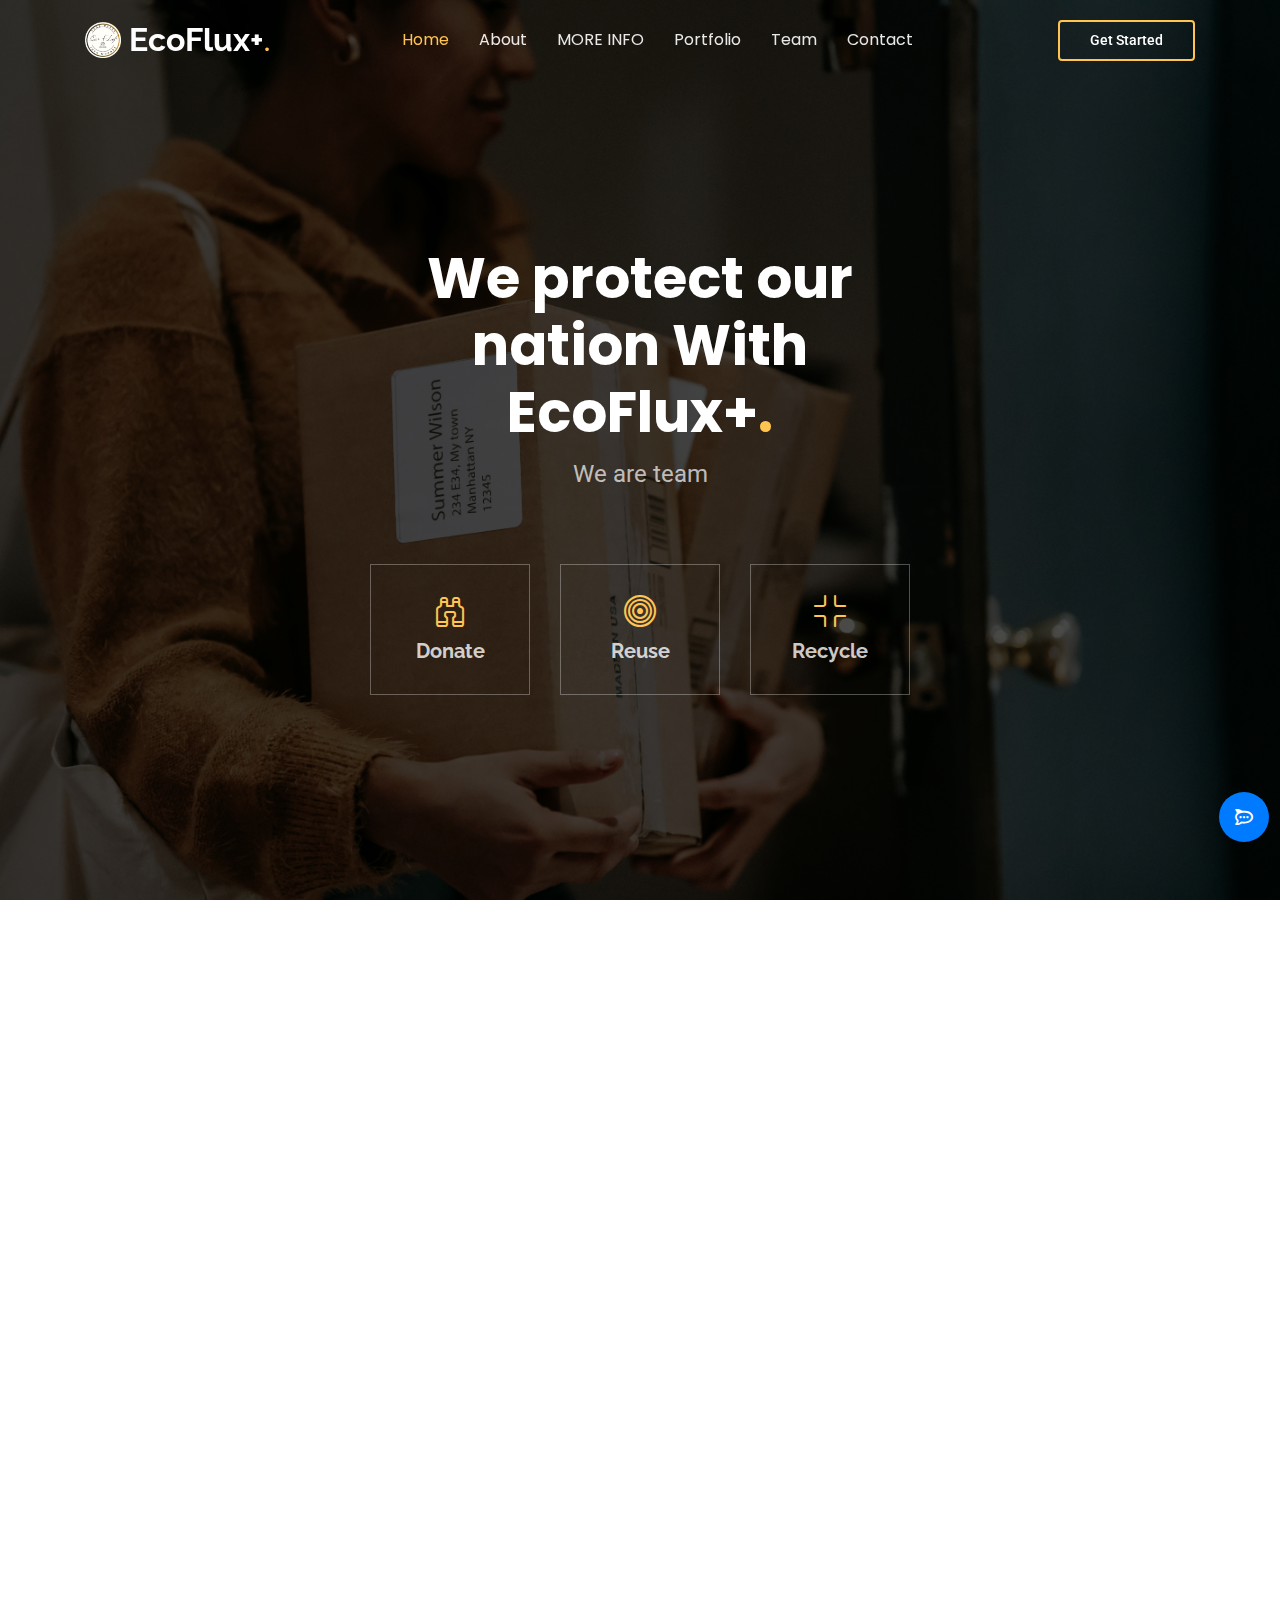
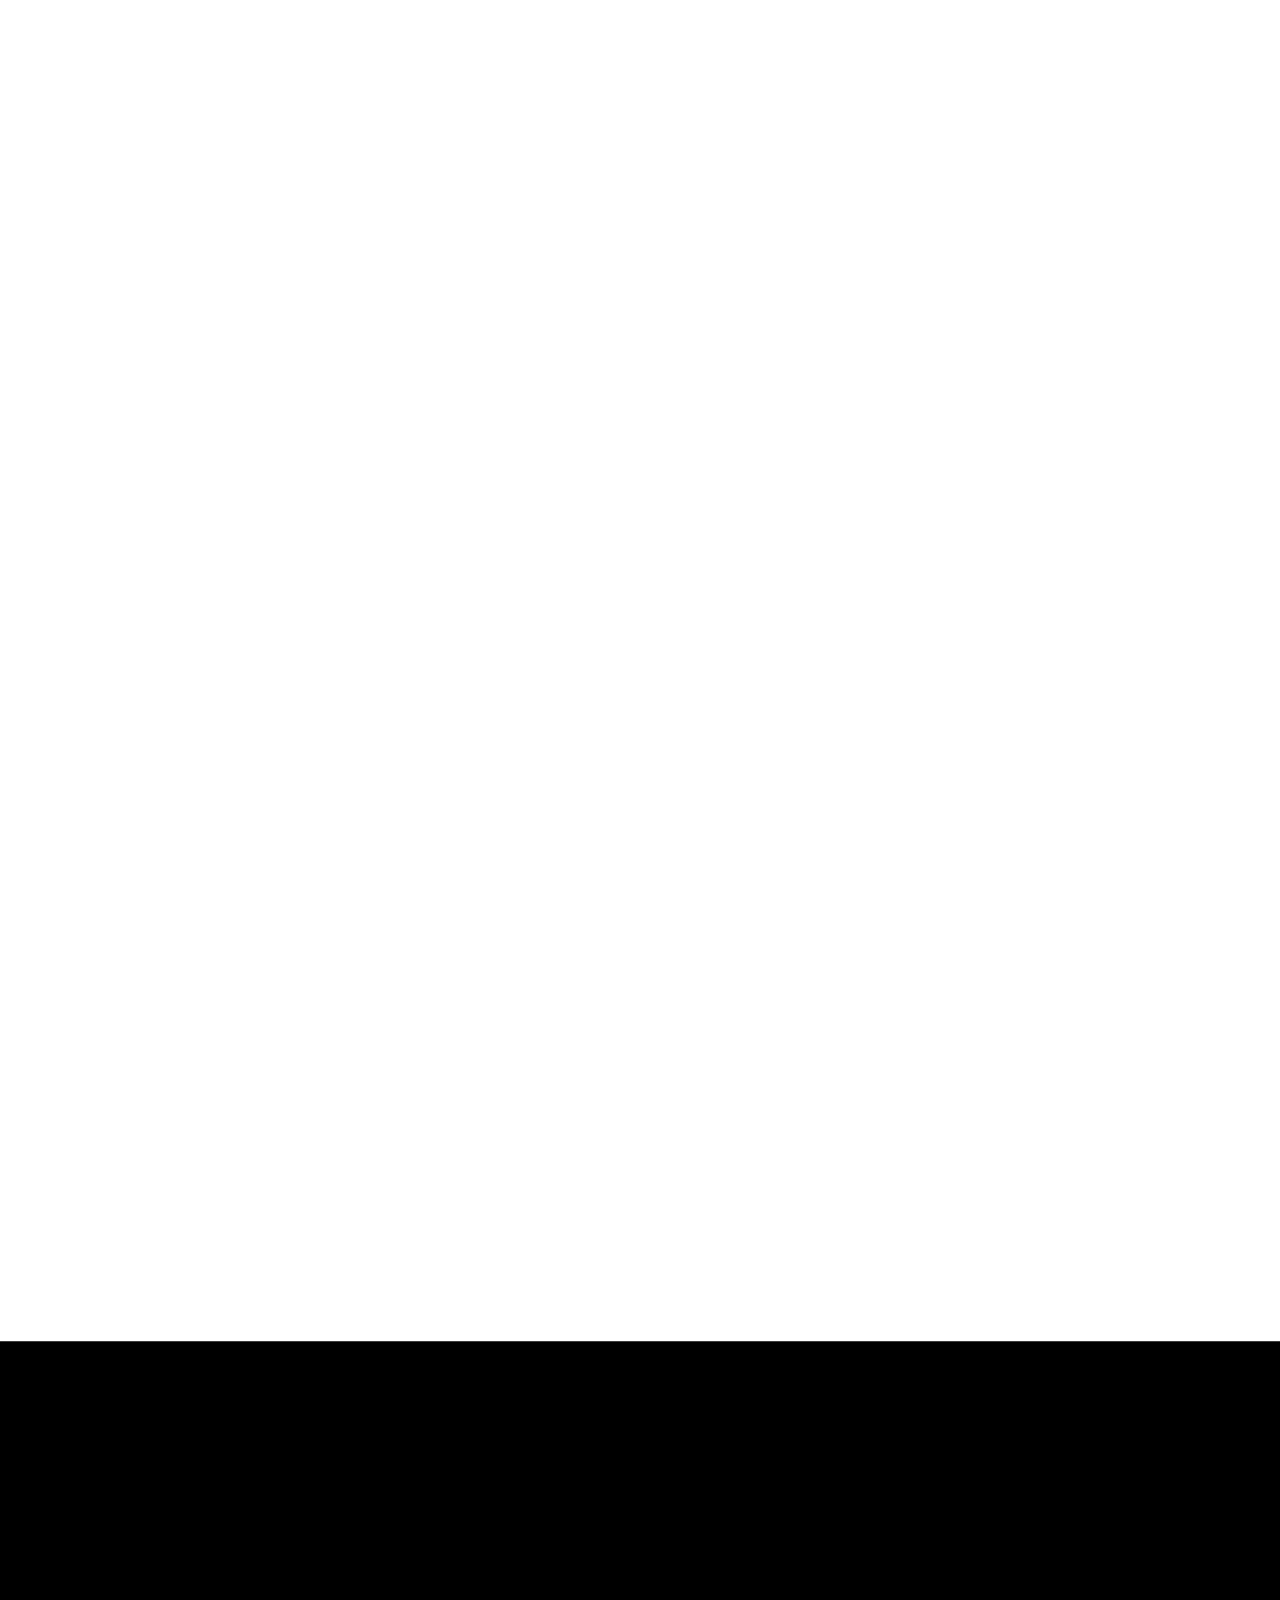
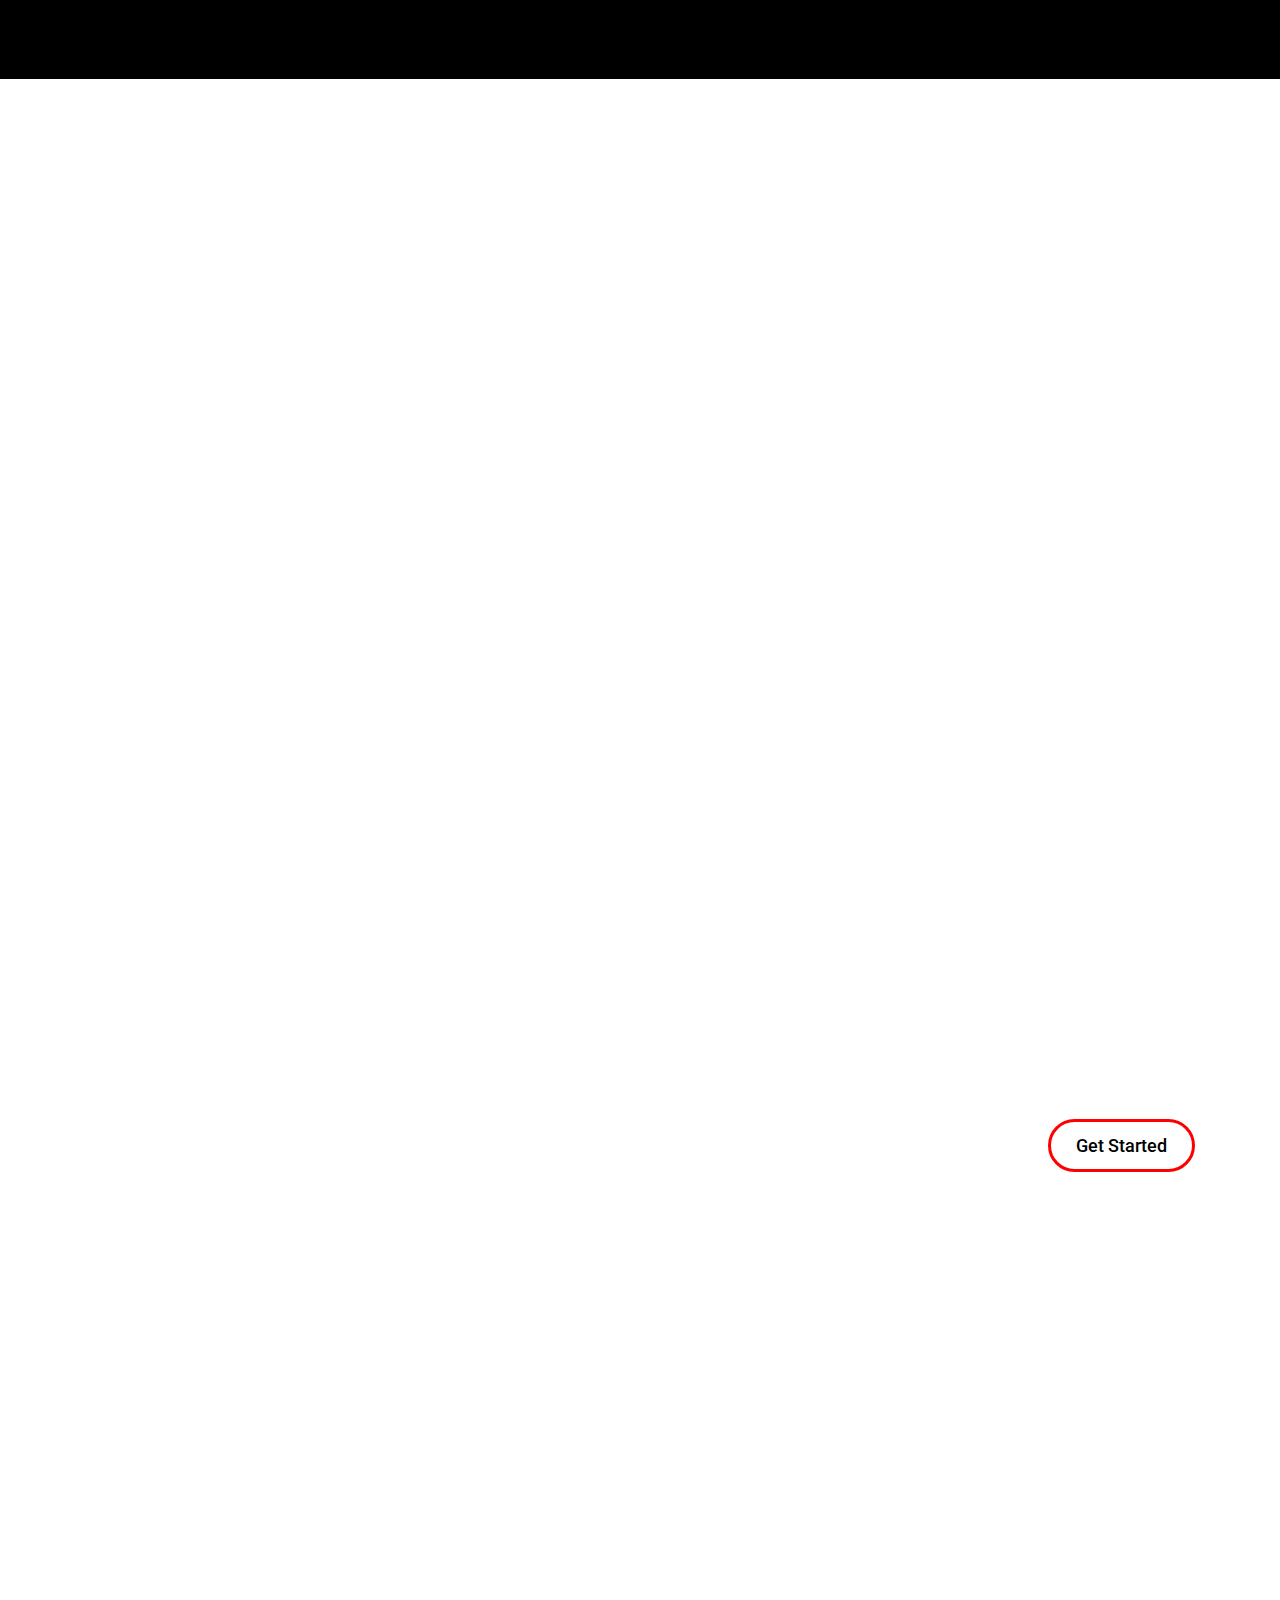
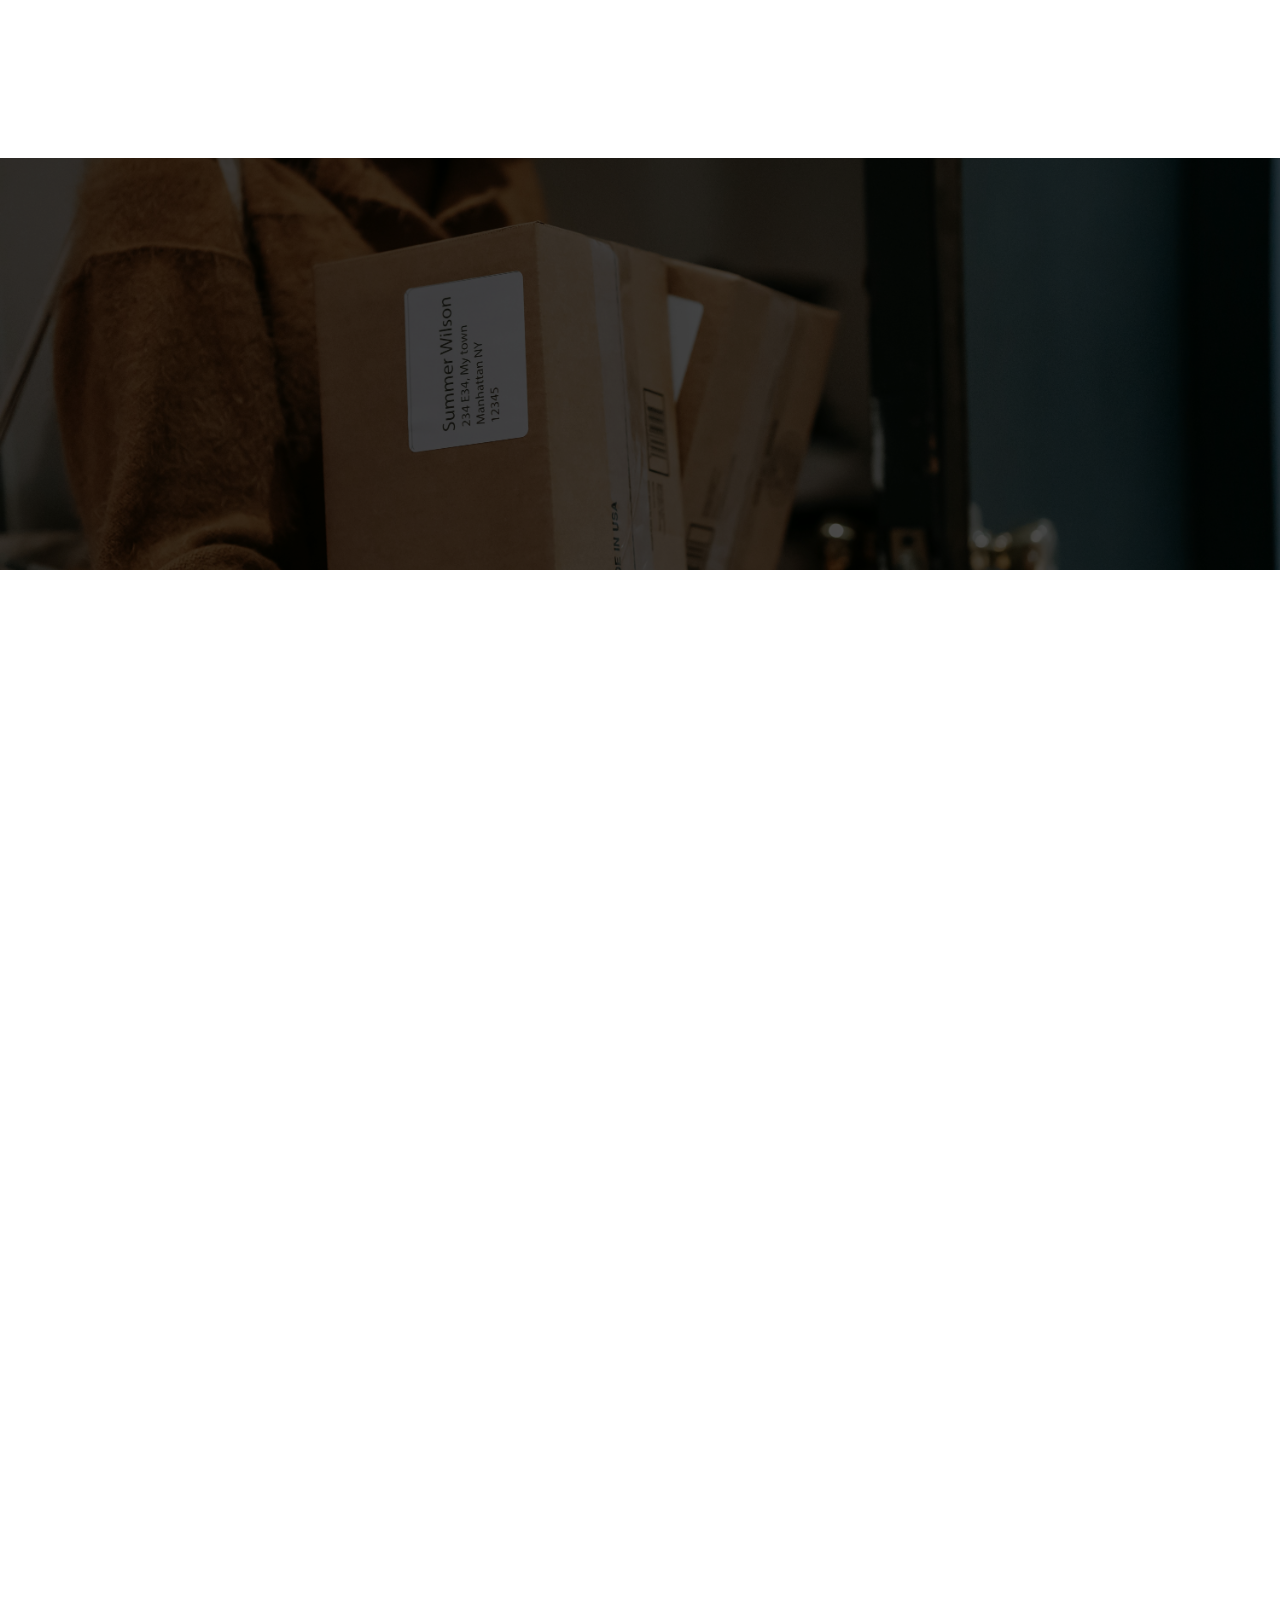
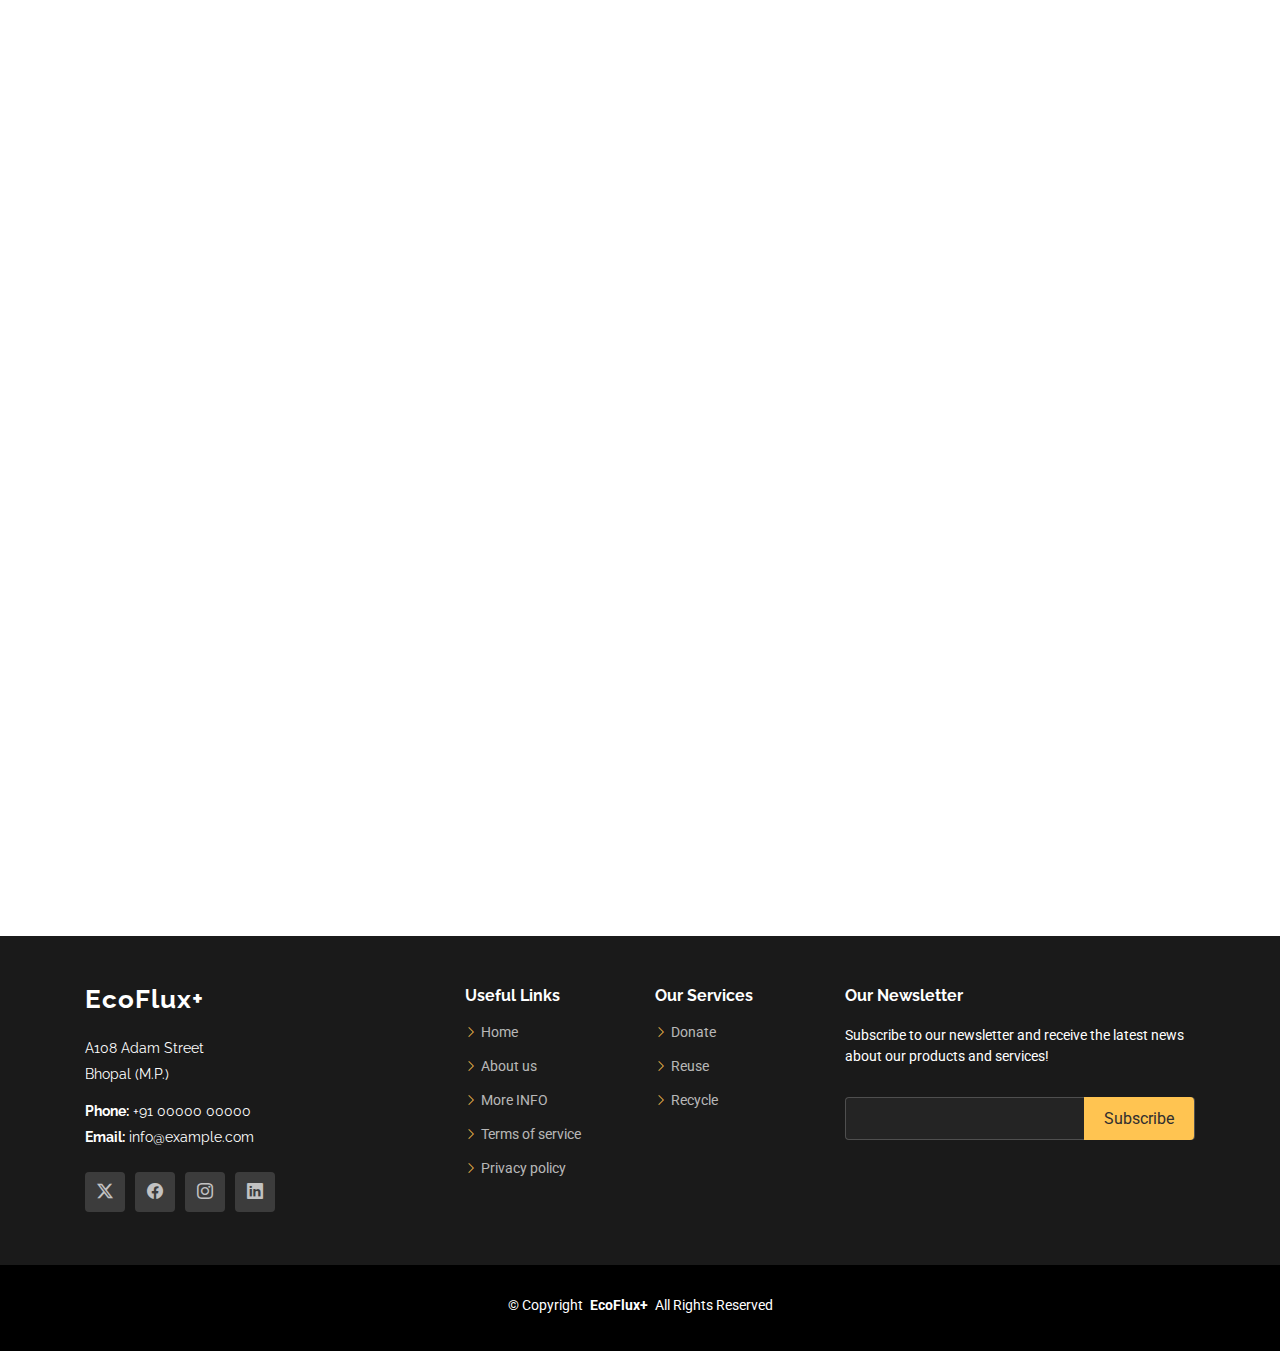
==== index2.html @ 4bf73eba "Add files via upload" ====
<!DOCTYPE html>
<html lang="en">

<head>
  <meta charset="utf-8">
  <meta content="width=device-width, initial-scale=1.0" name="viewport">
  <title>Index - EcoFlux+</title>
  <meta content="" name="description">
  <meta content="" name="keywords">

  <!-- Favicons -->
  <link href="assets/img/favicon.png" rel="icon">
  <link href="assets/img/apple-touch-icon.png" rel="apple-touch-icon">

  <!-- Fonts -->
  <link href="https://fonts.googleapis.com" rel="preconnect">
  <link href="https://fonts.gstatic.com" rel="preconnect" crossorigin>
  <link href="https://fonts.googleapis.com/css2?family=Roboto:ital,wght@0,100;0,300;0,400;0,500;0,700;0,900;1,100;1,300;1,400;1,500;1,700;1,900&family=Poppins:ital,wght@0,100;0,200;0,300;0,400;0,500;0,600;0,700;0,800;0,900;1,100;1,200;1,300;1,400;1,500;1,600;1,700;1,800;1,900&family=Raleway:ital,wght@0,100;0,200;0,300;0,400;0,500;0,600;0,700;0,800;0,900;1,100;1,200;1,300;1,400;1,500;1,600;1,700;1,800;1,900&display=swap" rel="stylesheet">

  <!-- Vendor CSS Files -->
  <link href="assets/vendor/bootstrap/css/bootstrap.min.css" rel="stylesheet">
  <link href="assets/vendor/bootstrap-icons/bootstrap-icons.css" rel="stylesheet">
  <link href="assets/vendor/aos/aos.css" rel="stylesheet">
  <link href="assets/vendor/swiper/swiper-bundle.min.css" rel="stylesheet">
  <link href="assets/vendor/glightbox/css/glightbox.min.css" rel="stylesheet">
  <link rel="stylesheet" href="https://cdnjs.cloudflare.com/ajax/libs/font-awesome/6.0.0-beta3/css/all.min.css">
  <link rel="stylesheet" href="https://cdnjs.cloudflare.com/ajax/libs/animate.css/4.1.1/animate.min.css"/>
  <link rel="stylesheet" href="https://stackpath.bootstrapcdn.com/bootstrap/4.5.2/css/bootstrap.min.css">
  <link rel="stylesheet" href="https://cdnjs.cloudflare.com/ajax/libs/font-awesome/6.0.0-beta3/css/all.min.css">

  <!-- Main CSS File -->
  <link href="assets/css/main.css" rel="stylesheet">

  <!-- =======================================================
  * Template Name: Gp
  * Template URL: https://bootstrapmade.com/gp-free-multipurpose-html-bootstrap-template/
  * Updated: Jun 06 2024 with Bootstrap v5.3.3
  * Author: BootstrapMade.com
  * License: https://bootstrapmade.com/license/
  ======================================================== -->


  <style>
    .chat-bot-button {
      position: fixed;
      bottom: 58px;
    right: 11px;
      width: 50px;
      height: 50px;
      background: #007bff;
      color: #fff;
      border-radius: 50%;
      display: flex;
      align-items: center;
      justify-content: center;
      z-index: 1000;
      cursor: pointer;
      text-decoration: none;
  }
  
  .chat-bot-button:hover {
      background: #0056b3;
  }
  


    .btn-getstarted {
        display: inline-block;
        padding: 10px 25px;
        font-size: 18px;
        font-weight: 500;
        text-align: center;
        border-radius: 50px;
        transition: 0.5s;
        color: black;
        text-decoration: none;
        border: 3px solid red;
    }
</style>
</head>

<body class="index-page">

  <header id="header" class="header d-flex align-items-center fixed-top">
    <div class="container-fluid container-xl position-relative d-flex align-items-center justify-content-between">

      <a href="index2.html" class="logo d-flex align-items-center me-auto me-lg-0">
        <!-- Uncomment the line below if you also wish to use an image logo -->
        <img src="assets/img/logoimg.png" alt="">
        <h1 class="sitename">EcoFlux+</h1>
        <span>.</span>
      </a>

      <nav id="navmenu" class="navmenu">
        <ul>
          <li><a href="#hero" class="active">Home<br></a></li>
          <li><a href="#about">About</a></li>
          <li><a href="#moreinfo">MORE INFO</a></li>
          <li><a href="#portfolio">Portfolio</a></li>
          <li><a href="#team">Team</a></li>
        
          <li><a href="#contact">Contact</a></li>
        </ul>
        <i class="mobile-nav-toggle d-xl-none bi bi-list"></i>
      </nav>

      <a class="btn-getstarted" href="index2.html#about">Get Started</a>

    </div>
  </header>

  <main class="main">

    <!-- Hero Section -->
    <section id="hero" class="hero section">

      <img src="assets/img/img1.jpg" alt="" data-aos="fade-in">

      <div class="container">

        <div class="row justify-content-center text-center" data-aos="fade-up" data-aos-delay="100">
          <div class="col-xl-6 col-lg-8">
            <h2>We 
              protect our nation With EcoFlux+<span>.</span></h2>
            <p>We are team </p>
          </div>
        </div>

        <div class="row gy-4 mt-5 justify-content-center" data-aos="fade-up" data-aos-delay="200">
          <div class="col-xl-2 col-md-4" data-aos="fade-up" data-aos-delay="300">
            <div class="icon-box">
              <i class="bi bi-binoculars"></i>
              <h3><a href="">Donate</a></h3>
            </div>
          </div>
          <div class="col-xl-2 col-md-4" data-aos="fade-up" data-aos-delay="400">
            <div class="icon-box">
              <i class="bi bi-bullseye"></i>
              <h3><a href="">Reuse</a></h3>
            </div>
          </div>
          <div class="col-xl-2 col-md-4" data-aos="fade-up" data-aos-delay="500">
            <div class="icon-box">
              <i class="bi bi-fullscreen-exit"></i>
              <h3><a href="">Recycle</a></h3>
            </div>
          </div>
          
         
        </div>

      </div>

    </section><!-- /Hero Section -->

    <!-- About Section -->
    <section id="about" class="about section">

      <div class="container" data-aos="fade-up" data-aos-delay="100">

        <div class="row gy-4">
          <div class="col-lg-6 order-1 order-lg-2">
            <img src="assets/img/img3.jpg" class="img-fluid" alt="">
          </div>
          <div class="col-lg-6 order-2 order-lg-1 content">
            <h3>The ConsumerGap</h3>
            <p class="fst-italic">
              At EcoFlux+, we believe in extending the life of everyday items and reducing waste to create a greener planet. Instead of discarding items after use, we provide a platform where you can sell or donate them,ensuring they find new homes and continue to be useful.
            </p>
            <ul>
              <li><i class="bi bi-check2-all"></i> <span>Donate</span></li>
              <li><i class="bi bi-check2-all"></i> <span>Reuse</span></li>
              <li><i class="bi bi-check2-all"></i> <span>Recycle</span></li>
            </ul>
            <p>
              On social networks, for example, people tend to make a strong argument without understanding the full context/content of what's been shared by the others; we can easily come up with our own opinion after reading the first couple of sentences or paragraphs. Ultimately, this phenomenon can be utilized to spread misinformation, and it leads the internet to be much more polarized at the end of the day.
            </p>
          </div>
        </div>

      </div>

    </section><!-- /About Section -->

    <!-- Clients Section -->

    <!-- Features Section -->
    <section id="features" class="features section">

      <div class="container">

        <div class="row gy-4">
          <div class="features-image col-lg-6" data-aos="fade-up" data-aos-delay="100"><img src="assets/img/img4.jpg" alt=""></div>
          <div class="col-lg-6">

            <div class="features-item d-flex ps-0 ps-lg-3 pt-4 pt-lg-0" data-aos="fade-up" data-aos-delay="200">
              <i class="bi bi-archive flex-shrink-0"></i>
              <div>
                <h4>Creative Reuse Ideas</h4>
                <p>Turn Trash into Treasure</p>
              </div>
            </div><!-- End Features Item-->

            <div class="features-item d-flex mt-5 ps-0 ps-lg-3" data-aos="fade-up" data-aos-delay="300">
              <i class="bi bi-basket flex-shrink-0"></i>
              <div>
                <h4>Support for People and Pets</h4>
                <p>Make a Difference in Someone’s Life</p>
              </div>
            </div><!-- End Features Item-->

            <div class="features-item d-flex mt-5 ps-0 ps-lg-3" data-aos="fade-up" data-aos-delay="400">
              <i class="bi bi-broadcast flex-shrink-0"></i>
              <div>
                <h4>Share and Post Your Contributions</h4>
                <p>Inspire Others with Your Actions</p>
              </div>
            </div><!-- End Features Item-->

            <div class="features-item d-flex mt-5 ps-0 ps-lg-3" data-aos="fade-up" data-aos-delay="500">
              <i class="bi bi-camera-reels flex-shrink-0"></i>
              <div>
                <h4>Get Started Today!</h4>
                <p>Ready to join the EcoFlux movement?</p>
              </div>
            </div><!-- End Features Item-->

          </div>
        </div>

      </div>

    </section><!-- /Features Section -->

    <!-- Services Section -->
    <section id="moreinfo" class="services section">

      <!-- Section Title -->
      <div class="container section-title" data-aos="fade-up">
        <h2>More Info</h2>
        <p>Check our More information</p>
      </div><!-- End Section Title -->

      <div class="container">

        <div class="row gy-4">

          <div class="col-lg-6 col-md-6" data-aos="fade-up" data-aos-delay="100">
            <div class="service-item position-relative">
              <div class="icon">
                <i class="bi bi-activity"></i>
              </div>
              <!-- <a href="service-details.html" class="stretched-link"> -->
                <h3>Human Aid:</h3>
              </a>
              <p>Donate items like blankets, non-perishable food, and hygiene products to homeless shelters and food banks. Your contributions can make a significant impact on someone's well-being.</p>
            </div>
          </div><!-- End Service Item -->

          <div class="col-lg-6 col-md-6" data-aos="fade-up" data-aos-delay="200">
            <div class="service-item position-relative">
              <div class="icon">
                <i class="bi bi-broadcast"></i>
              </div>
              <!-- <a href="service-details.html" class="stretched-link"> -->
                <h3>Pet Supplies:</h3>
              </a>
              <p>Have old pet toys, beds, or food? Animal shelters and rescue organizations are always in need of supplies. Help give stray and abandoned pets a second chance at happiness.</p>
            </div>
          </div><!-- End Service Item -->

          <div class="col-lg-6 col-md-6" data-aos="fade-up" data-aos-delay="300">
            <div class="service-item position-relative">
              <div class="icon">
                <i class="bi bi-easel"></i>
              </div>
              <!-- <a href="service-details.html" class="stretched-link"> -->
                <h3>Community Gallery:</h3>
              </a>
              <p>Post pictures and stories of your recycling and donation efforts on our website. Inspire others by showing how you’ve transformed waste into something wonderful or how your donations have made a difference.</p>
            </div>
          </div><!-- End Service Item -->

          <div class="col-lg-6 col-md-6" data-aos="fade-up" data-aos-delay="400">
            <div class="service-item position-relative">
              <div class="icon">
                <i class="bi bi-bounding-box-circles"></i>
              </div>
              <!-- <a href="service-details.html" class="stretched-link"> -->
                <h3>Success Stories:</h3>
              </a>
              <p>Read and share success stories from our community. Learn how others are making an impact and find motivation for your next project</p>
              <!-- <a href="service-details.html" class="stretched-link"></a> -->
            </div>
          </div><!-- End Service Item -->

        </div>

      </div>

    </section><!-- /Services Section -->

    <!-- Call To Action Section -->
    <section id="call-to-action" class="call-to-action section">

      <img src="assets/img/img1.jpg" alt="">

      <div class="container">
        <div class="row justify-content-center" data-aos="zoom-in" data-aos-delay="100">
          <div class="col-xl-10">
            <div class="text-center">
              <h3>Stay Connected</h3>
              <p>Follow us on social media and sign up for our newsletter to stay updated on the latest recycling tips, donation drives, and community events.</p>
              <a class="cta-btn" href="#">Stay Connected</a>
            </div>
          </div>
        </div>
      </div>

    </section><!-- /Call To Action Section -->

    <!-- Portfolio Section -->
    <section id="portfolio" class="portfolio section">

      <!-- Section Title -->
      <div class="container section-title" data-aos="fade-up">
        <h2>Portfolio</h2>
        <p>Check our Portfolio</p>
      </div><!-- End Section Title -->

      <div class="container">

        <div class="isotope-layout" data-default-filter="*" data-layout="masonry" data-sort="original-order">

          <ul class="portfolio-filters isotope-filters" data-aos="fade-up" data-aos-delay="100">
            <li data-filter="*" class="filter-active">All</li>
            <li data-filter=".filter-app">Donate</li>
            <li data-filter=".filter-product">Reuse</li>
            <li data-filter=".filter-branding">Recycle</li>
          </ul><!-- End Portfolio Filters -->

          <div class="row gy-4 isotope-container" data-aos="fade-up" data-aos-delay="200">

            <div class="col-lg-4 col-md-6 portfolio-item isotope-item filter-app">
              <img src="assets/img/img6.jpg" class="img-fluid" alt="">
              <div class="portfolio-info">
                <h4>Donate 1</h4>
                <p>Donate</p>
                <a href="assets/img/img6.jpg" title="Donate 1" data-gallery="portfolio-gallery-app" class="glightbox preview-link"><i class="bi bi-zoom-in"></i></a>
                <a href="portfolio-details.html" title="More Details" class="details-link"><i class="bi bi-link-45deg"></i></a>
              </div>
            </div><!-- End Portfolio Item -->

            <div class="col-lg-4 col-md-6 portfolio-item isotope-item filter-product">
              <img src="assets/img/img1.jpg" class="img-fluid" alt="">
              <div class="portfolio-info">
                <h4>Reuse 1</h4>
                <p>Reuse</p>
                <a href="assets/img/img1.jpg" title="Reuse 1" data-gallery="portfolio-gallery-product" class="glightbox preview-link"><i class="bi bi-zoom-in"></i></a>
                <a href="portfolio-details.html" title="More Details" class="details-link"><i class="bi bi-link-45deg"></i></a>
              </div>
            </div><!-- End Portfolio Item -->

            <div class="col-lg-4 col-md-6 portfolio-item isotope-item filter-branding">
              <img src="assets/img/img2.jpg" class="img-fluid" alt="">
              <div class="portfolio-info">
                <h4>Recycle 1</h4>
                <p>Recycle</p>
                <a href="assets/img/img2.jpg" title="Recycle 1" data-gallery="portfolio-gallery-branding" class="glightbox preview-link"><i class="bi bi-zoom-in"></i></a>
                <a href="portfolio-details.html" title="More Details" class="details-link"><i class="bi bi-link-45deg"></i></a>
              </div>
            </div><!-- End Portfolio Item -->

            <div class="col-lg-4 col-md-6 portfolio-item isotope-item filter-app">
              <img src="assets/img/img3.jpg" class="img-fluid" alt="">
              <div class="portfolio-info">
                <h4>Donate 2</h4>
                <p>Donate</p>
                <a href="assets/img/img3.jpg" title="Donate 2" data-gallery="portfolio-gallery-app" class="glightbox preview-link"><i class="bi bi-zoom-in"></i></a>
                <a href="portfolio-details.html" title="More Details" class="details-link"><i class="bi bi-link-45deg"></i></a>
              </div>
            </div><!-- End Portfolio Item -->

            <div class="col-lg-4 col-md-6 portfolio-item isotope-item filter-product">
              <img src="assets/img/img4.jpg" class="img-fluid" alt="">
              <div class="portfolio-info">
                <h4>Reuse 2</h4>
                <p>Reuse</p>
                <a href="assets/img/img4.jpg" title="Reuse 2" data-gallery="portfolio-gallery-product" class="glightbox preview-link"><i class="bi bi-zoom-in"></i></a>
                <a href="portfolio-details.html" title="More Details" class="details-link"><i class="bi bi-link-45deg"></i></a>
              </div>
            </div><!-- End Portfolio Item -->

            <div class="col-lg-4 col-md-6 portfolio-item isotope-item filter-branding">
              <img src="assets/img/img5.jpg" class="img-fluid" alt="">
              <div class="portfolio-info">
                <h4>Recycle 2</h4>
                <p>Recycle</p>
                <a href="assets/img/img5.jpg" title="Recycle 2" data-gallery="portfolio-gallery-branding" class="glightbox preview-link"><i class="bi bi-zoom-in"></i></a>
                <a href="portfolio-details.html" title="More Details" class="details-link"><i class="bi bi-link-45deg"></i></a>
              </div>
            </div><!-- End Portfolio Item -->
          </div><!-- End Portfolio Container -->
          <div class="d-flex justify-content-end mt-3 ">
            <a class="btn-getstarted" href="#" data-toggle="modal" data-target="#uploadModal">Get Started</a>
        </div>        </div>

      </div>

    </section><!-- /Portfolio Section -->
<!-- Modal -->
<!-- Modal -->
<div class="modal fade animate__animated animate__fadeIn" id="uploadModal" tabindex="-1" role="dialog" aria-labelledby="uploadModalLabel" aria-hidden="true">
  <div class="modal-dialog animate__animated animate__zoomIn" role="document">
      <div class="modal-content">
          <div class="modal-header">
              <h5 class="modal-title" id="uploadModalLabel">Upload Photo</h5>
              <button type="button" class="close" data-dismiss="modal" aria-label="Close">
                  <span aria-hidden="true">&times;</span>
              </button>
          </div>
          <div class="modal-body">
              <form id="uploadForm">
                  <div class="form-group">
                      <label for="photo">Choose photo to upload</label>
                      <input type="file" class="form-control-file" id="photo" accept="image/*">
                  </div>
                  <br>
                  <button type="submit" class="btn btn-primary">Upload</button>
              </form>
          </div>
      </div>
  </div>
</div>

    <!-- Stats Section -->
    <section id="stats" class="stats section">

      <div class="container" data-aos="fade-up" data-aos-delay="100">

        <div class="row gy-4 align-items-center justify-content-between">

          <div class="col-lg-5">
            <img src="assets/img/img5.jpg" alt="" class="img-fluid">
          </div>

          <div class="col-lg-6">

            <h3 class="fw-bold fs-2 mb-3">Get Started Today!</h3>
            <p>
              Ready to join the EcoFlux movement? Explore our website for ideas, resources, and opportunities to get involved. Whether you’re looking to Donate waste, help others, or find creative projects, we have something for you. Together, we can turn waste into a valuable resource and create a more sustainable future.
            </p>

            <div class="row gy-4">

              <div class="col-lg-6">
                <div class="stats-item d-flex">
                  <i class="bi bi-emoji-smile flex-shrink-0"></i>
                  <div>
                    <span data-purecounter-start="0" data-purecounter-end="0" data-purecounter-duration="1" class="purecounter"></span>
                    <p><strong>Happy Clients</strong> <span></span></p>
                  </div>
                </div>
              </div><!-- End Stats Item -->

              <div class="col-lg-6">
                <div class="stats-item d-flex">
                  <i class="bi bi-journal-richtext flex-shrink-0"></i>
                  <div>
                    <span data-purecounter-start="0" data-purecounter-end="0" data-purecounter-duration="1" class="purecounter"></span>
                    <p><strong>Projects</strong> <span></span></p>
                  </div>
                </div>
              </div><!-- End Stats Item -->

              <div class="col-lg-6">
                <div class="stats-item d-flex">
                  <i class="bi bi-headset flex-shrink-0"></i>
                  <div>
                    <span data-purecounter-start="0" data-purecounter-end="24" data-purecounter-duration="1" class="purecounter"></span>
                    <p><strong>Hours Of Support</strong> <span></span></p>
                  </div>
                </div>
              </div><!-- End Stats Item -->

              <div class="col-lg-6">
                <div class="stats-item d-flex">
                  <i class="bi bi-people flex-shrink-0"></i>
                  <div>
                    <span data-purecounter-start="0" data-purecounter-end="2" data-purecounter-duration="1" class="purecounter"></span>
                    <p><strong>Hard Workers</strong> <span></span></p>
                  </div>
                </div>
              </div><!-- End Stats Item -->

            </div>

          </div>

        </div>

      </div>

    </section><!-- /Stats Section -->

    <!-- Testimonials Section -->
    <section id="testimonials" class="testimonials section">

      <img src="assets/img/img1.jpg" class="testimonials-bg" alt="">

      <div class="container" data-aos="fade-up" data-aos-delay="100">

        <div class="swiper">
          <script type="application/json" class="swiper-config">
            {
              "loop": true,
              "speed": 600,
              "autoplay": {
                "delay": 5000
              },
              "slidesPerView": "auto",
              "pagination": {
                "el": ".swiper-pagination",
                "type": "bullets",
                "clickable": true
              }
            }
          </script>
          <div class="swiper-wrapper">

            <div class="swiper-slide">
              <div class="testimonial-item">
                <img src="assets/img/testimonials/testimonials-1.jpg" class="testimonial-img" alt="">
                <h3>Saul Goodman</h3>
                <h4>Ceo &amp; Founder</h4>
                <div class="stars">
                  <i class="bi bi-star-fill"></i><i class="bi bi-star-fill"></i><i class="bi bi-star-fill"></i><i class="bi bi-star-fill"></i><i class="bi bi-star-fill"></i>
                </div>
                <p>
                  <i class="bi bi-quote quote-icon-left"></i>
                  <span>Proin iaculis purus consequat sem cure digni ssim donec porttitora entum suscipit rhoncus. Accusantium quam, ultricies eget id, aliquam eget nibh et. Maecen aliquam, risus at semper.</span>
                  <i class="bi bi-quote quote-icon-right"></i>
                </p>
              </div>
            </div><!-- End testimonial item -->

            <div class="swiper-slide">
              <div class="testimonial-item">
                <img src="assets/img/testimonials/testimonials-2.jpg" class="testimonial-img" alt="">
                <h3>Sara Wilsson</h3>
                <h4>Designer</h4>
                <div class="stars">
                  <i class="bi bi-star-fill"></i><i class="bi bi-star-fill"></i><i class="bi bi-star-fill"></i><i class="bi bi-star-fill"></i><i class="bi bi-star-fill"></i>
                </div>
                <p>
                  <i class="bi bi-quote quote-icon-left"></i>
                  <span>Export tempor illum tamen malis malis eram quae irure esse labore quem cillum quid cillum eram malis quorum velit fore eram velit sunt aliqua noster fugiat irure amet legam anim culpa.</span>
                  <i class="bi bi-quote quote-icon-right"></i>
                </p>
              </div>
            </div><!-- End testimonial item -->

            <div class="swiper-slide">
              <div class="testimonial-item">
                <img src="assets/img/testimonials/testimonials-3.jpg" class="testimonial-img" alt="">
                <h3>Jena Karlis</h3>
                <h4>Store Owner</h4>
                <div class="stars">
                  <i class="bi bi-star-fill"></i><i class="bi bi-star-fill"></i><i class="bi bi-star-fill"></i><i class="bi bi-star-fill"></i><i class="bi bi-star-fill"></i>
                </div>
                <p>
                  <i class="bi bi-quote quote-icon-left"></i>
                  <span>Enim nisi quem export duis labore cillum quae magna enim sint quorum nulla quem veniam duis minim tempor labore quem eram duis noster aute amet eram fore quis sint minim.</span>
                  <i class="bi bi-quote quote-icon-right"></i>
                </p>
              </div>
            </div><!-- End testimonial item -->

            <div class="swiper-slide">
              <div class="testimonial-item">
                <img src="assets/img/testimonials/testimonials-4.jpg" class="testimonial-img" alt="">
                <h3>Matt Brandon</h3>
                <h4>Freelancer</h4>
                <div class="stars">
                  <i class="bi bi-star-fill"></i><i class="bi bi-star-fill"></i><i class="bi bi-star-fill"></i><i class="bi bi-star-fill"></i><i class="bi bi-star-fill"></i>
                </div>
                <p>
                  <i class="bi bi-quote quote-icon-left"></i>
                  <span>Fugiat enim eram quae cillum dolore dolor amet nulla culpa multos export minim fugiat minim velit minim dolor enim duis veniam ipsum anim magna sunt elit fore quem dolore labore illum veniam.</span>
                  <i class="bi bi-quote quote-icon-right"></i>
                </p>
              </div>
            </div><!-- End testimonial item -->

            <div class="swiper-slide">
              <div class="testimonial-item">
                <img src="assets/img/testimonials/testimonials-5.jpg" class="testimonial-img" alt="">
                <h3>John Larson</h3>
                <h4>Entrepreneur</h4>
                <div class="stars">
                  <i class="bi bi-star-fill"></i><i class="bi bi-star-fill"></i><i class="bi bi-star-fill"></i><i class="bi bi-star-fill"></i><i class="bi bi-star-fill"></i>
                </div>
                <p>
                  <i class="bi bi-quote quote-icon-left"></i>
                  <span>Quis quorum aliqua sint quem legam fore sunt eram irure aliqua veniam tempor noster veniam enim culpa labore duis sunt culpa nulla illum cillum fugiat legam esse veniam culpa fore nisi cillum quid.</span>
                  <i class="bi bi-quote quote-icon-right"></i>
                </p>
              </div>
            </div><!-- End testimonial item -->

          </div>
          <div class="swiper-pagination"></div>
        </div>

      </div>

    </section><!-- /Testimonials Section -->

    <!-- Team Section -->
    <section id="team" class="team section">

      <!-- Section Title -->
      <div class="container section-title" data-aos="fade-up">
        <h2>Team</h2>
        <p>our Team</p>
      </div><!-- End Section Title -->

      <div class="container">

        <div class="row gy-4">

          <div class="col-lg-3 col-md-6 d-flex align-items-stretch" data-aos="fade-up" data-aos-delay="100">
            <div class="team-member">
              <div class="member-img">
                <img src="assets/img/team/ks.jpeg" class="img-fluid" alt="">
                <div class="social">
                  <a href=""><i class="bi bi-twitter-x"></i></a>
                  <a href=""><i class="bi bi-facebook"></i></a>
                  <a href=""><i class="bi bi-instagram"></i></a>
                  <a href="https://www.linkedin.com/in/krati-shrivastav-462b1b220/?utm_source=share&utm_campaign=share_via&utm_content=profile&utm_medium=android_app"><i class="bi bi-linkedin"></i></a>
                </div>
              </div>
              <div class="member-info">
                <h4>Krati Shrivastav</h4>
                <span>Team Member</span>
              </div>
            </div>
          </div><!-- End Team Member -->

          <div class="col-lg-3 col-md-6 d-flex align-items-stretch" data-aos="fade-up" data-aos-delay="200">
            <div class="team-member">
              <div class="member-img">
                <img src="assets/img/team/vv.jpeg" class="img-fluid" alt="">
                <div class="social">
                  <a href=""><i class="bi bi-twitter-x"></i></a>
                  <a href=""><i class="bi bi-facebook"></i></a>
                  <a href=""><i class="bi bi-instagram"></i></a>
                  <a href="https://www.linkedin.com/in/veerendra-verma-600308282/?utm_source=share&utm_campaign=share_via&utm_content=profile&utm_medium=android_app"><i class="bi bi-linkedin"></i></a>
                </div>
              </div>
              <div class="member-info">
                <h4>Veerendra Verma</h4>
                <span>Team Member</span>
              </div>
            </div>
          </div><!-- End Team Member -->

        </div>

      </div>

    </section><!-- /Team Section -->
    <section id="faq-2" class="faq-2 section">

      <!-- Section Title -->
      <div class="container section-title" data-aos="fade-up">
        <h2>The ConsumerGap</h2>
        <p style="font-size: medium;">At EcoFlux+, we believe in extending the life of everyday items and reducing waste to create a greener planet. Instead of discarding items after use, we provide a platform where you can sell or donate them,ensuring they find new homes and continue to be useful.</p>
      </div><!-- End Section Title -->
    
      <div class="container">
    
        <div class="row justify-content-center">
    
          <div class="col-lg-10">
    
            <div class="accordion" id="faqAccordion">
    
              <div class="card" data-aos="fade-up" data-aos-delay="200">
                <div class="card-header" id="headingOne">
                  <h2 class="mb-0">
                    <button class="btn btn-link btn-block text-left" type="button" data-toggle="collapse" data-target="#collapseOne" aria-expanded="true" aria-controls="collapseOne">
                      Explore, Innovate,Recycle
                    </button>
                  </h2>
                </div>
    
                <div id="collapseOne" class="collapse show" aria-labelledby="headingOne" data-parent="#faqAccordion">
                  <div class="card-body">
                    <ul>
                      <li>Easy shop setup</li>
                      <li>No sign-up fee</li>
                      <li>No upload limit</li>
                      <li>Fair terms</li>
                      <li>Donate used products</li>
                      <li>High percentage of proceeds</li>
                    </ul>
                  </div>
                </div>
              </div>
    
              <div class="card" data-aos="fade-up" data-aos-delay="300">
                <div class="card-header" id="headingTwo">
                  <h2 class="mb-0">
                    <button class="btn btn-link btn-block text-left collapsed" type="button" data-toggle="collapse" data-target="#collapseTwo" aria-expanded="false" aria-controls="collapseTwo">
                      Transform Waste,Inspire Change
                    </button>
                  </h2>
                </div>
                <div id="collapseTwo" class="collapse" aria-labelledby="headingTwo" data-parent="#faqAccordion">
                  <div class="card-body">
                    <ul>
                      
                      <li> Only the unique</li>
                      <li>One-of-a-kind creations</li>
                      <li>Upcycled for the environment</li>
                      <li>Up close with the makers</li>
                      <li>Interact with the artists</li>
                      <li>Get alerted to fresh drops</li>

                    </ul>
                  </div>
                </div>
              </div>
    
              <div class="card" data-aos="fade-up" data-aos-delay="400">
                <div class="card-header" id="headingThree">
                  <h2 class="mb-0">
                    <button class="btn btn-link btn-block text-left collapsed" type="button" data-toggle="collapse" data-target="#collapseThree" aria-expanded="false" aria-controls="collapseThree">
                      Choose your level
                    </button>
                  </h2>
                </div>
                <div id="collapseThree" class="collapse" aria-labelledby="headingThree" data-parent="#faqAccordion">
                  <div class="card-body">
                    <ul>
                      <li><b>Recycle :</b>Transforming Used Products into Sustainable Solutions for a Greener Future</li>
                      <li><b>Reuse :</b>Purchase High-Quality, Already Used Products at Low Prices for Sustainable Living</li>
                      <li><b>Donate :</b>You can contribute already used products for sustainable reuse or to the charity</li>
                    </ul>
                  </div>
                </div>
              </div>
 
            </div>
    
          </div>
    
        </div>
    
      </div>
    
    </section><!-- /Faq 2 Section -->
    
    <!-- Contact Section -->
    <section id="contact" class="contact section">

      <!-- Section Title -->
      <div class="container section-title" data-aos="fade-up">
        <h2>Contact</h2>
        <p>Contact Us</p>
      </div><!-- End Section Title -->

      <div class="container" data-aos="fade-up" data-aos-delay="100">

        <div class="mb-5" data-aos="fade-up" data-aos-delay="200">
          <iframe src="https://www.google.com/maps/embed?pb=!1m18!1m12!1m3!1d3665.289908304572!2d77.5092694!3d23.268913399999995!2m3!1f0!2f0!3f0!3m2!1i1024!2i768!4f13.1!3m3!1m2!1s0x397c6a7b9190ec5f%3A0xa7a343138b2ebc4a!2sBansal%20Group%20of%20Institutes%20-%20Bhopal!5e0!3m2!1sen!2sin!4v1718097699640!5m2!1sen!2sin" frameborder="0" allowfullscreen="" loading="lazy" referrerpolicy="no-referrer-when-downgrade" style=" width:100%; height:31vh;"></iframe>
        </div><!-- End Google Maps -->

        <div class="mb-5" data-aos="fade-up" data-aos-delay="200">
          Have questions or need more information? Contact us at <a href="#">[email@example.com]</a> . We’re here to help you make a difference!
        </div>


       

        <!-- <div class="row gy-4">

          <div class="col-lg-4">
            <div class="info-item d-flex" data-aos="fade-up" data-aos-delay="300">
              <i class="bi bi-geo-alt flex-shrink-0"></i>
              <div>
                <h3>Address</h3>
                <p>A108 Adam Street, New York, NY 535022</p>
              </div>
            </div>

            <div class="info-item d-flex" data-aos="fade-up" data-aos-delay="400">
              <i class="bi bi-telephone flex-shrink-0"></i>
              <div>
                <h3>Call Us</h3>
                <p>+1 5589 55488 55</p>
              </div>
            </div>

            <div class="info-item d-flex" data-aos="fade-up" data-aos-delay="500">
              <i class="bi bi-envelope flex-shrink-0"></i>
              <div>
                <h3>Email Us</h3>
                <p>info@example.com</p>
              </div>
            </div>

          </div>

          <div class="col-lg-8">
            <form action="forms/contact.html" method="post" class="php-email-form" data-aos="fade-up" data-aos-delay="200">
              <div class="row gy-4">

                <div class="col-md-6">
                  <input type="text" name="name" class="form-control" placeholder="Your Name" required="">
                </div>

                <div class="col-md-6 ">
                  <input type="email" class="form-control" name="email" placeholder="Your Email" required="">
                </div>

                <div class="col-md-12">
                  <input type="text" class="form-control" name="subject" placeholder="Subject" required="">
                </div>

                <div class="col-md-12">
                  <textarea class="form-control" name="message" rows="6" placeholder="Message" required=""></textarea>
                </div>

                <div class="col-md-12 text-center">
                  <div class="loading">Loading</div>
                  <div class="error-message"></div>
                  <div class="sent-message">Your message has been sent. Thank you!</div>

                  <button type="submit">Send Message</button>
                </div>

              </div>
            </form>
          </div>

        </div> -->

      </div>

    </section><!-- /Contact Section -->

  </main>

  <footer id="footer" class="footer">

    <div class="footer-top">
      <div class="container">
        <div class="row gy-4">
          <div class="col-lg-4 col-md-6 footer-about">
            <a href="index2.html" class="logo d-flex align-items-center">
              <span class="sitename">EcoFlux+</span>
            </a>
            <div class="footer-contact pt-3">
              <p>A108 Adam Street</p>
              <p>Bhopal (M.P.)</p>
              <p class="mt-3"><strong>Phone:</strong> <span>+91 00000 00000</span></p>
              <p><strong>Email:</strong> <span>info@example.com</span></p>
            </div>
            <div class="social-links d-flex mt-4">
              <a href=""><i class="bi bi-twitter-x"></i></a>
              <a href=""><i class="bi bi-facebook"></i></a>
              <a href=""><i class="bi bi-instagram"></i></a>
              <a href=""><i class="bi bi-linkedin"></i></a>
            </div>
          </div>

          <div class="col-lg-2 col-md-3 footer-links">
            <h4>Useful Links</h4>
            <ul>
              <li><i class="bi bi-chevron-right"></i> <a href="#"> Home</a></li>
              <li><i class="bi bi-chevron-right"></i> <a href="#"> About us</a></li>
              <li><i class="bi bi-chevron-right"></i> <a href="#"> More INFO</a></li>
              <li><i class="bi bi-chevron-right"></i> <a href="#"> Terms of service</a></li>
              <li><i class="bi bi-chevron-right"></i> <a href="#"> Privacy policy</a></li>
            </ul>
          </div>

          <div class="col-lg-2 col-md-3 footer-links">
            <h4>Our Services</h4>
            <ul>
              <li><i class="bi bi-chevron-right"></i> <a href="#"> Donate</a></li>
              <li><i class="bi bi-chevron-right"></i> <a href="#"> Reuse</a></li>
              <li><i class="bi bi-chevron-right"></i> <a href="#"> Recycle</a></li>
            </ul>
          </div>

          <div class="col-lg-4 col-md-12 footer-newsletter">
            <h4>Our Newsletter</h4>
            <p>Subscribe to our newsletter and receive the latest news about our products and services!</p>
            <form action="forms/newsletter.php" method="post" class="php-email-form">
              <div class="newsletter-form"><input type="email" name="email"><input type="submit" value="Subscribe"></div>
              <div class="loading">Loading</div>
              <div class="error-message"></div>
              <div class="sent-message">Your subscription request has been sent. Thank you!</div>
            </form>
          </div>

        </div>
      </div>
    </div>

    <div class="copyright">
      <div class="container text-center">
        <p>© <span>Copyright</span> <strong class="px-1 sitename">EcoFlux+</strong> <span>All Rights Reserved</span></p>
        <div class="credits">
          <!-- All the links in the footer should remain intact. -->
          <!-- You can delete the links only if you've purchased the pro version. -->
          <!-- Licensing information: https://bootstrapmade.com/license/ -->
          <!-- Purchase the pro version with working PHP/AJAX contact form: [buy-url] -->
        </div>
      </div>
    </div>

  </footer>

  <!-- Scroll Top -->
  <a href="#" id="scroll-top" class="scroll-top d-flex align-items-center justify-content-center"><i class="bi bi-arrow-up-short"></i></a>
  <a href="#" id="chatBotButton" class="chat-bot-button d-flex align-items-center justify-content-center">
    <i class="fa-brands fa-rocketchat"></i>
</a>



  <!-- Preloader -->
  <div id="preloader"></div>

  <!-- Vendor JS Files -->
  <script src="assets/vendor/bootstrap/js/bootstrap.bundle.min.js"></script>
  <script src="assets/vendor/php-email-form/validate.js"></script>
  <script src="assets/vendor/aos/aos.js"></script>
  <script src="assets/vendor/swiper/swiper-bundle.min.js"></script>
  <script src="assets/vendor/glightbox/js/glightbox.min.js"></script>
  <script src="assets/vendor/imagesloaded/imagesloaded.pkgd.min.js"></script>
  <script src="assets/vendor/isotope-layout/isotope.pkgd.min.js"></script>
  <script src="assets/vendor/purecounter/purecounter_vanilla.js"></script>

  <script src="https://code.jquery.com/jquery-3.5.1.slim.min.js"></script>
  <script src="https://cdn.jsdelivr.net/npm/@popperjs/core@2.9.2/dist/umd/popper.min.js"></script>
  <script src="https://stackpath.bootstrapcdn.com/bootstrap/4.5.2/js/bootstrap.min.js"></script>
  
  <script src="https://code.jquery.com/jquery-3.5.1.slim.min.js"></script>
<script src="https://cdn.jsdelivr.net/npm/@popperjs/core@2.9.2/dist/umd/popper.min.js"></script>
<script src="https://stackpath.bootstrapcdn.com/bootstrap/4.5.2/js/bootstrap.min.js"></script>
<script>
  document.getElementById("chatBotButton").onclick = function(e) {
      e.preventDefault();
      // Open chat bot interface logic here
      alert("Chat bot interface opened!"); // Replace this with actual chat bot opening code
  };
</script>


  <!-- Main JS File -->
  <script src="assets/js/main.js"></script>

</body>

</html>
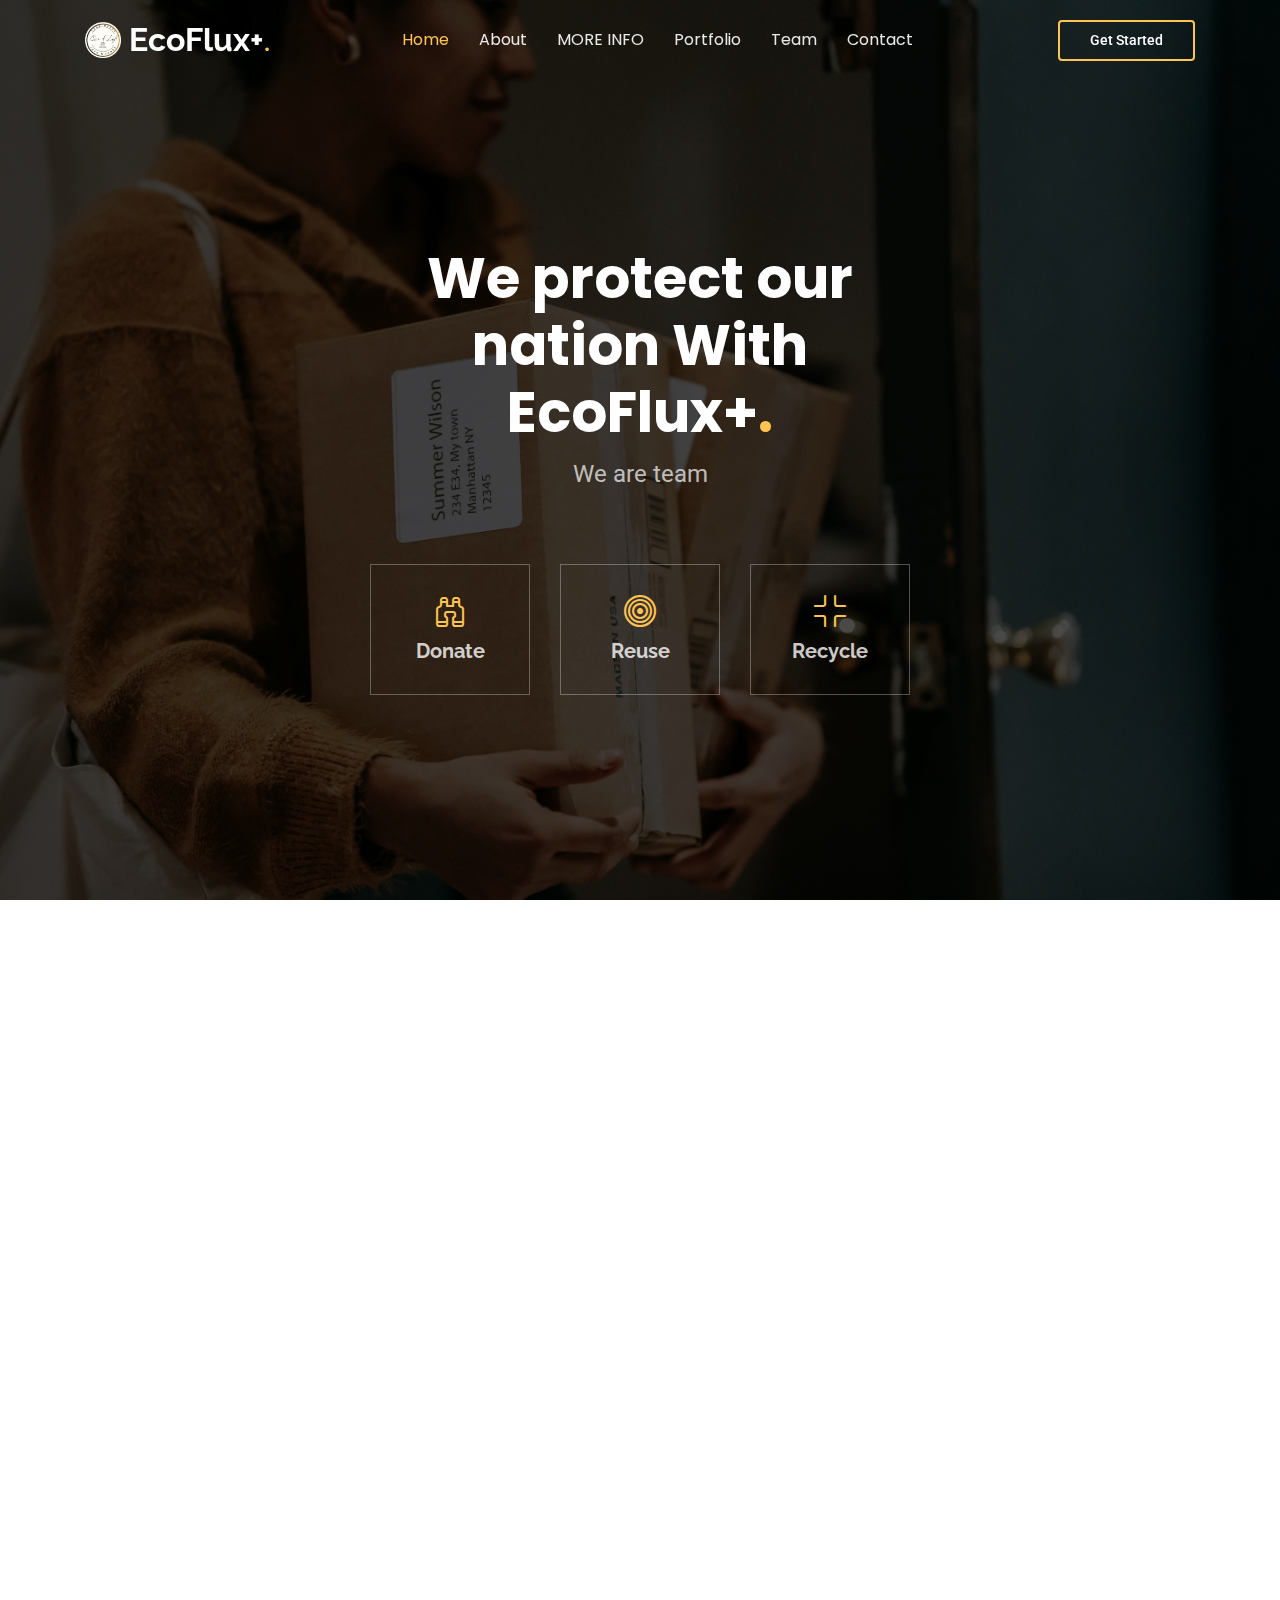
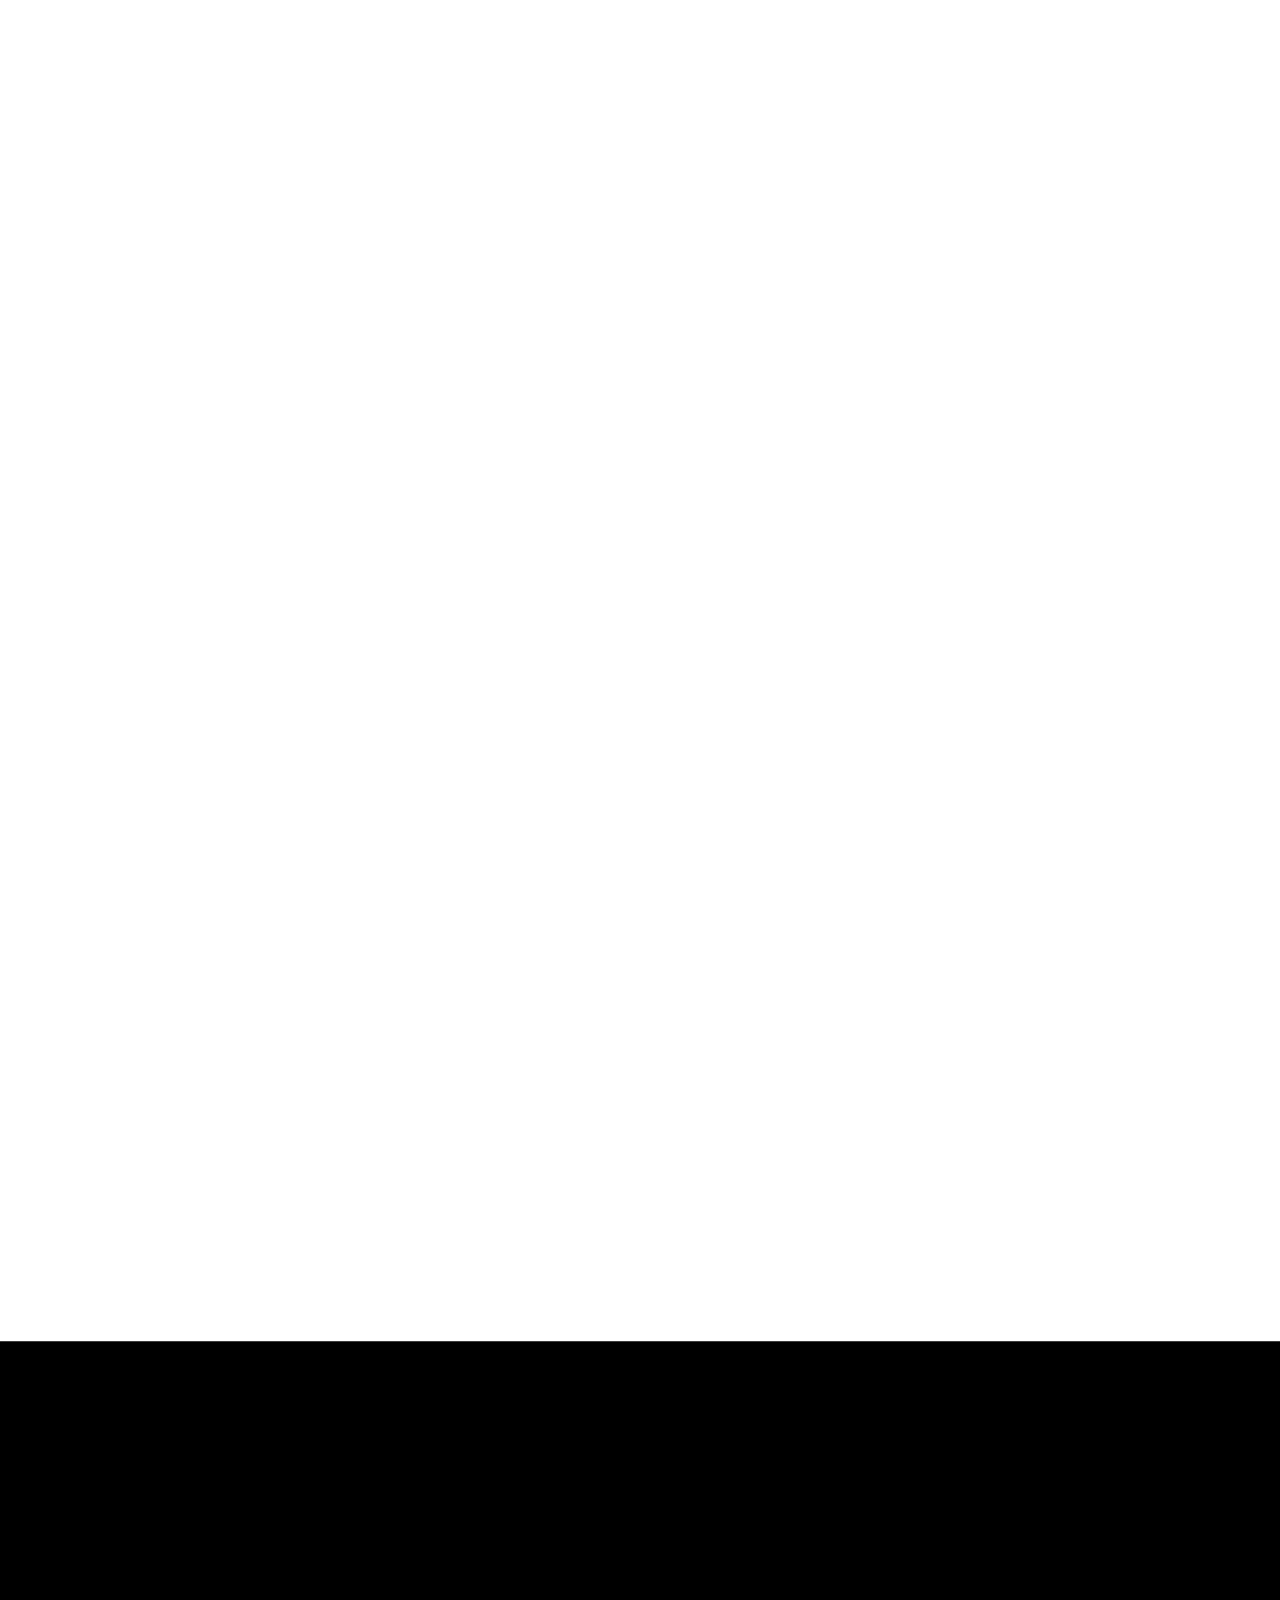
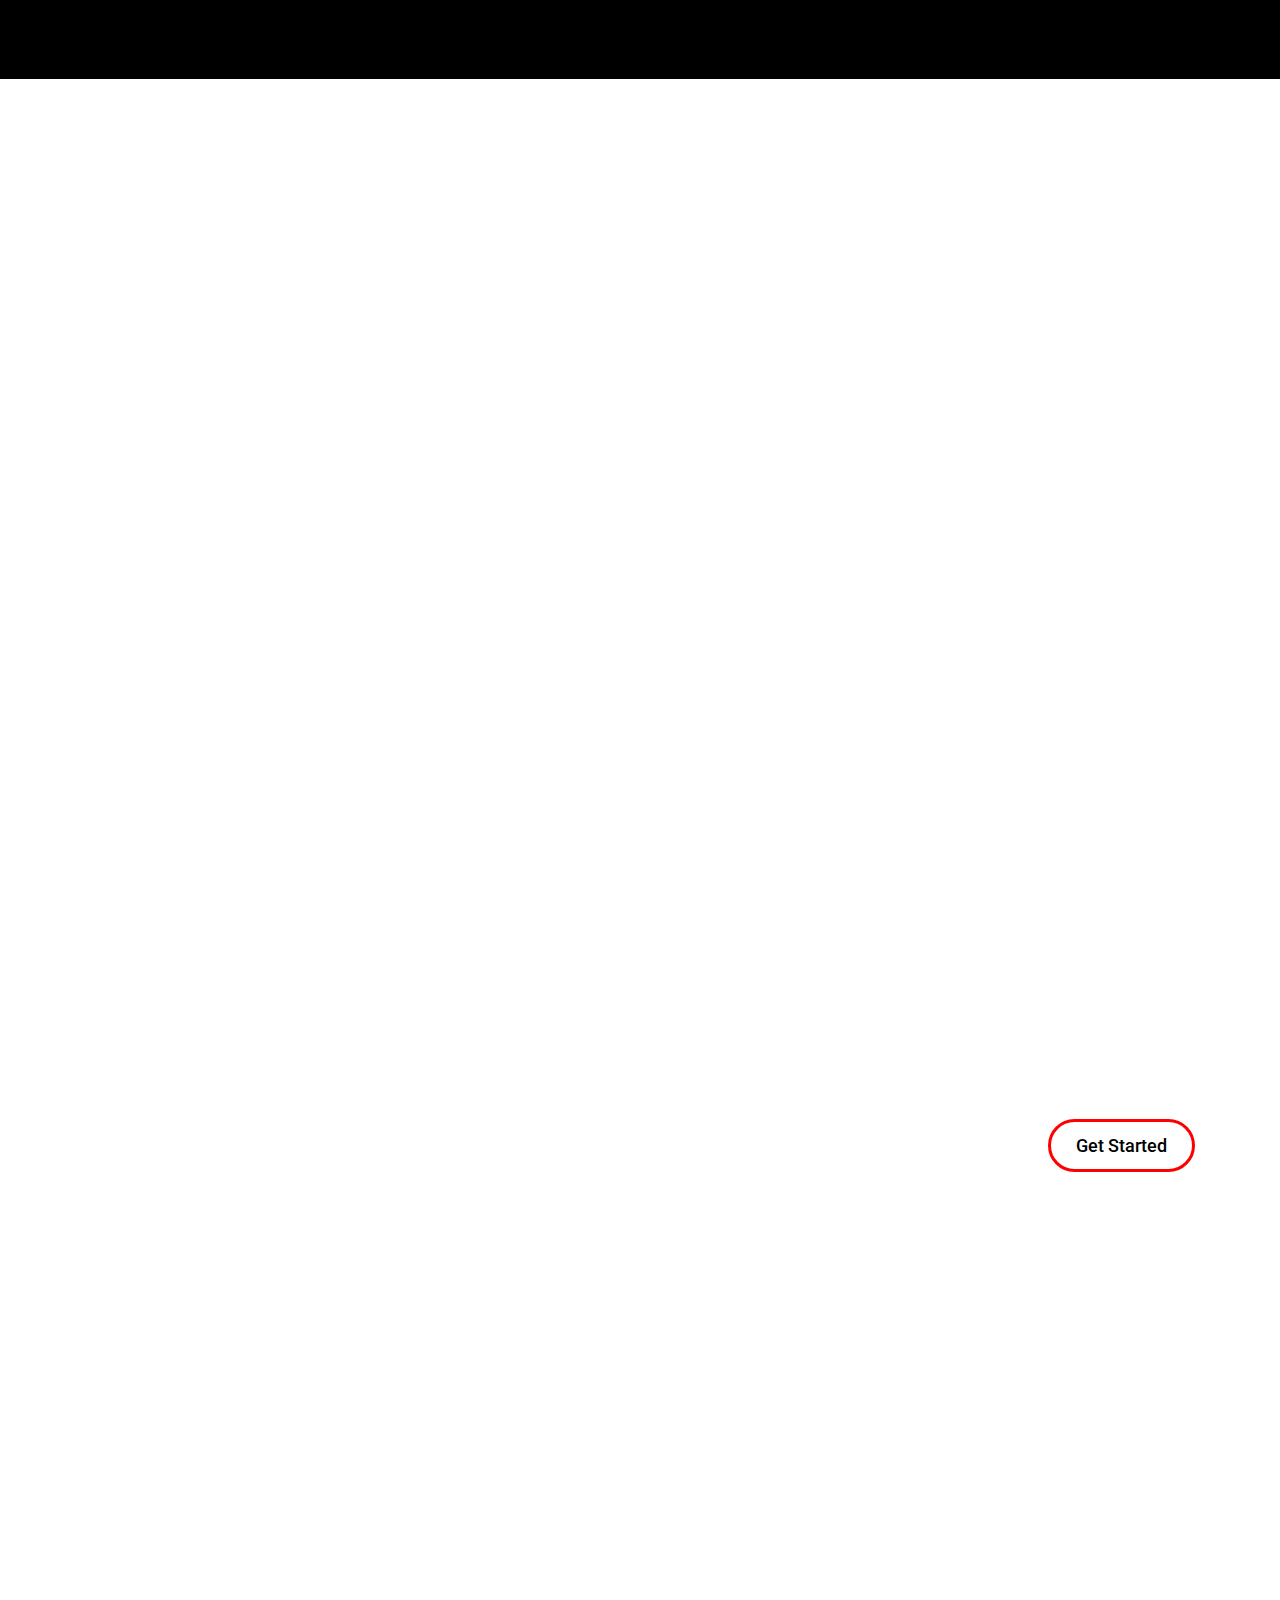
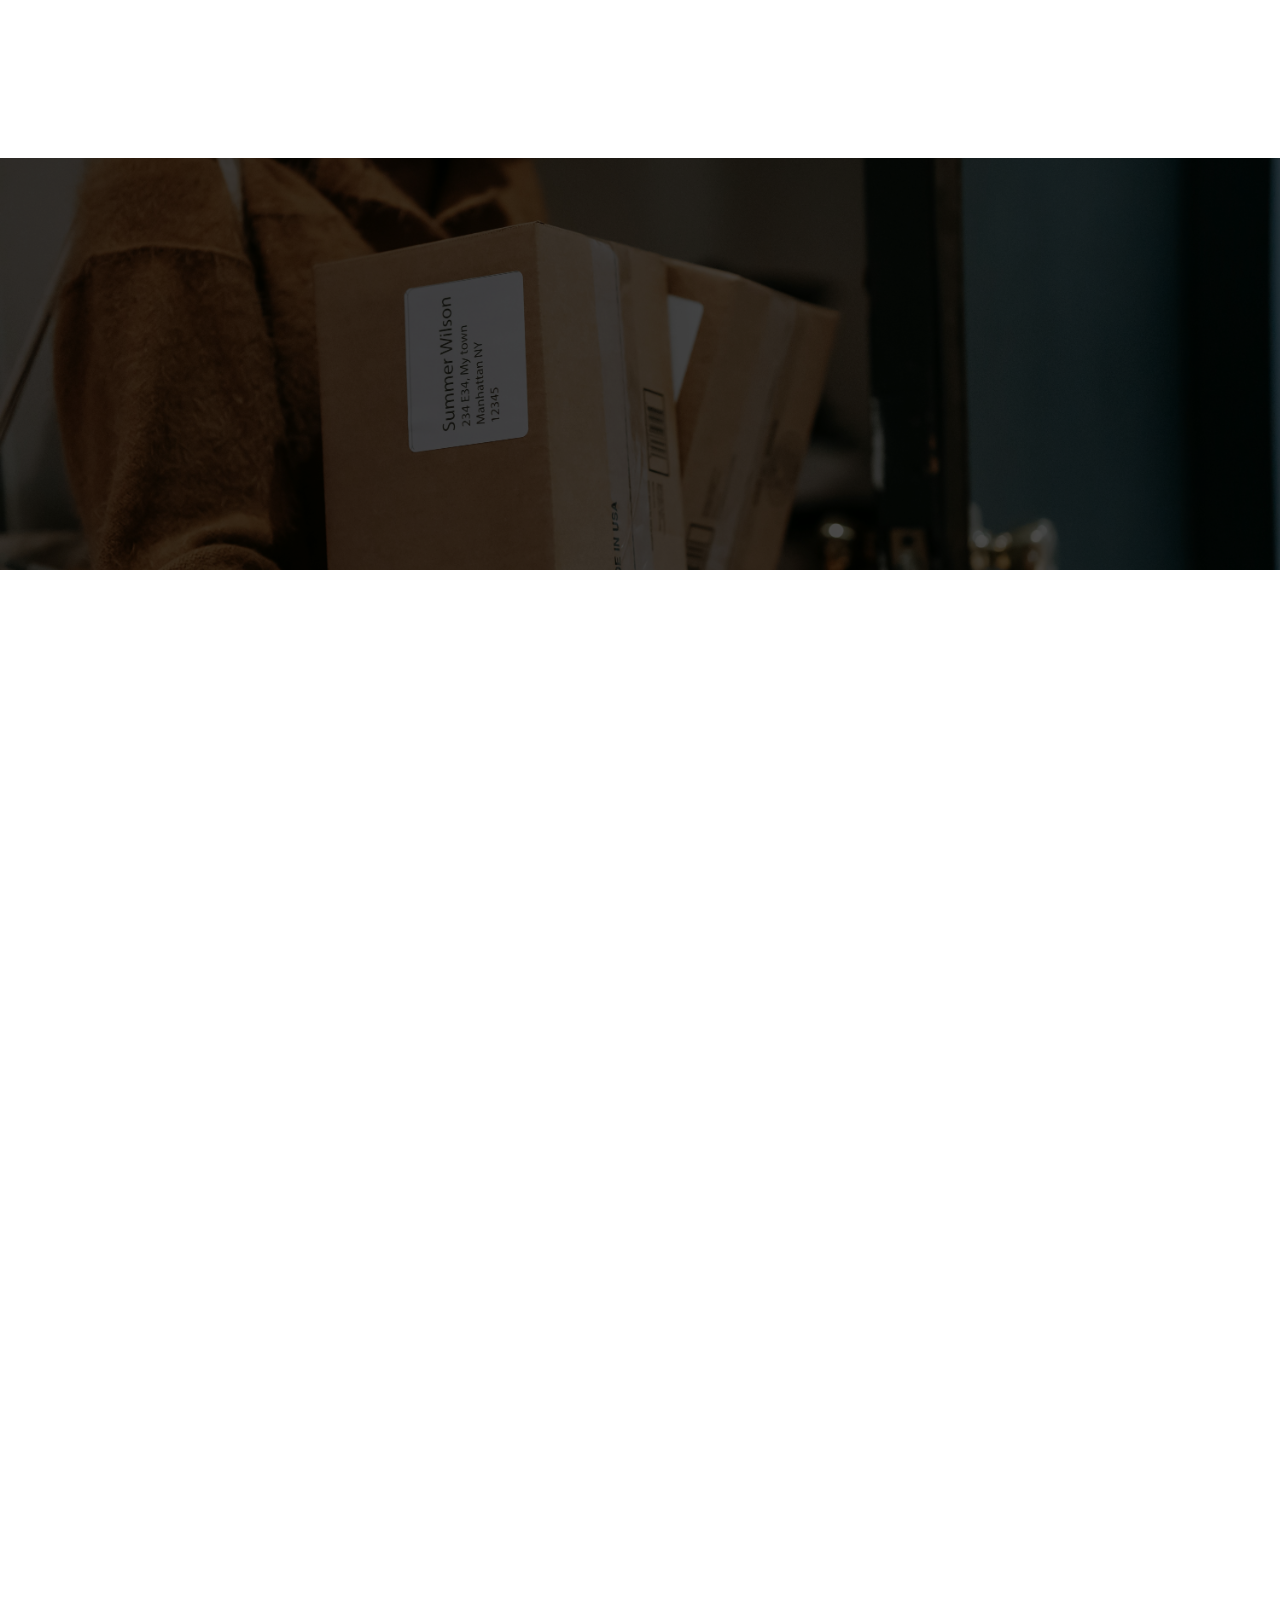
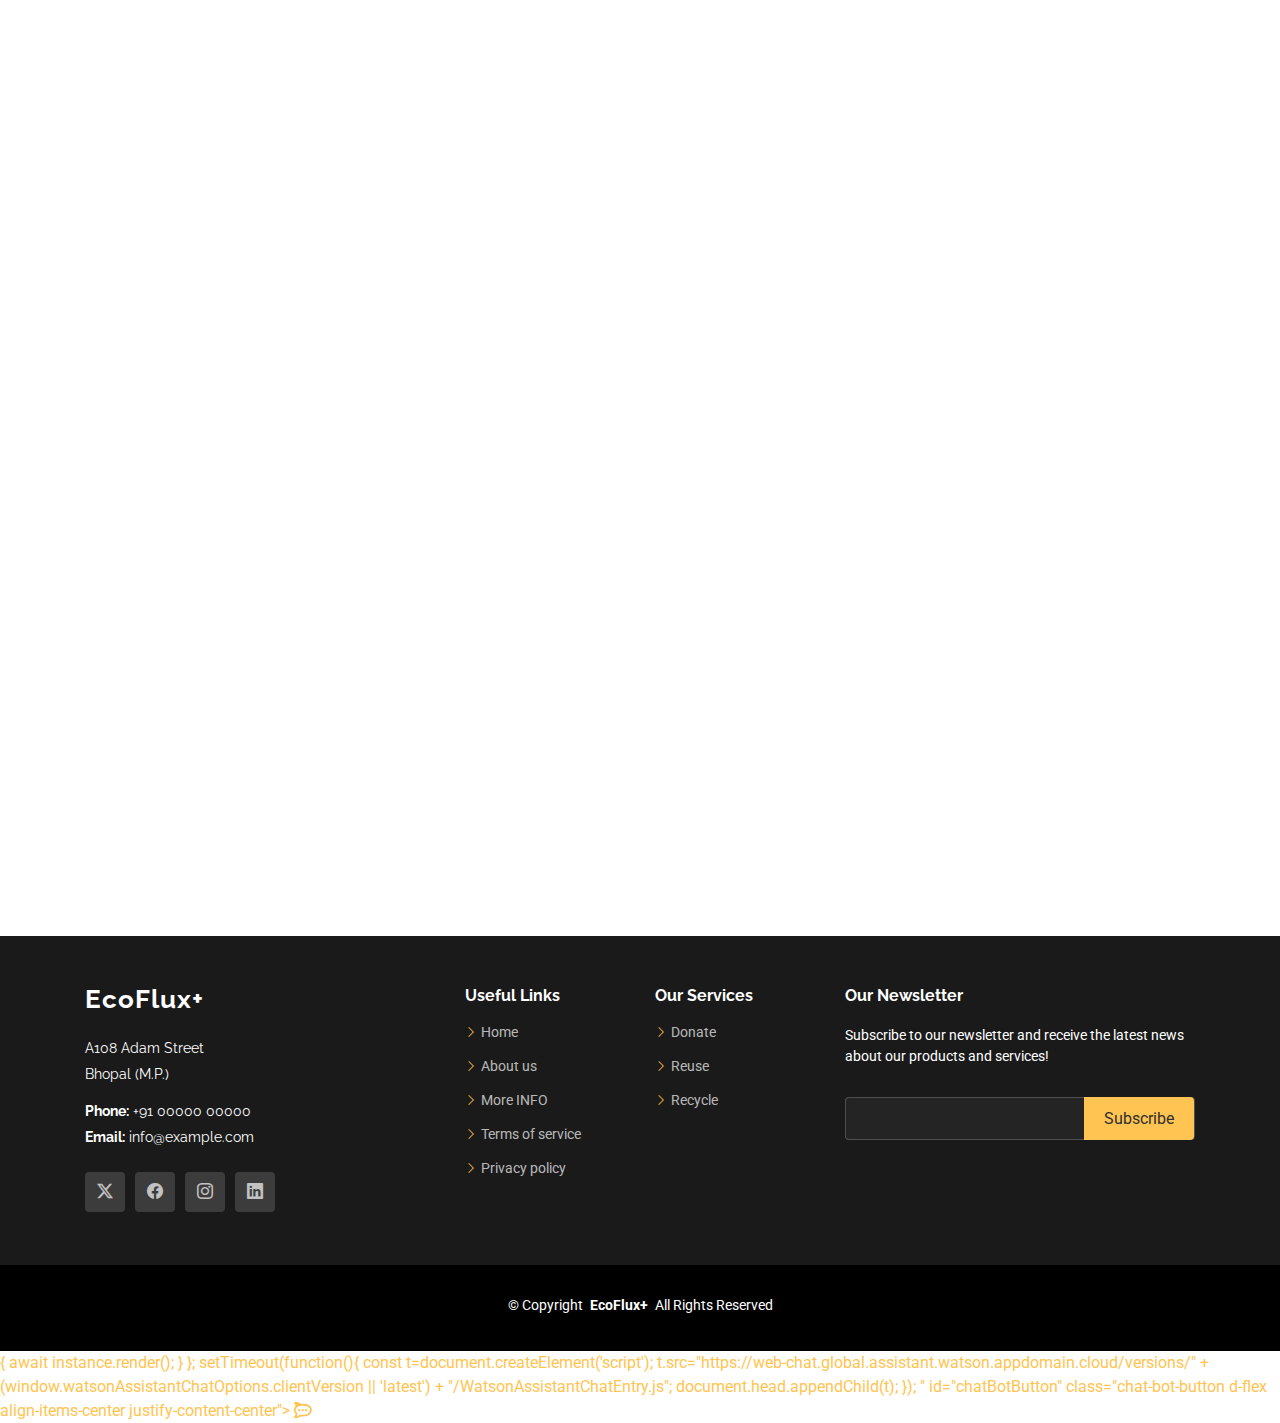
==== commit 5cc6fd41: "Update index2.html" ====
--- a/index2.html
+++ b/index2.html
@@ -927,7 +927,19 @@
 
   <!-- Scroll Top -->
   <a href="#" id="scroll-top" class="scroll-top d-flex align-items-center justify-content-center"><i class="bi bi-arrow-up-short"></i></a>
-  <a href="#" id="chatBotButton" class="chat-bot-button d-flex align-items-center justify-content-center">
+  <a href="<script>
+  window.watsonAssistantChatOptions = {
+    integrationID: "7b0a2980-a5bc-4b33-b4ba-a53b90645445", // The ID of this integration.
+    region: "au-syd", // The region your integration is hosted in.
+    serviceInstanceID: "9c6e6949-b2ad-4208-be4b-8e7b87c9bf76", // The ID of your service instance.
+    onLoad: async (instance) => { await instance.render(); }
+  };
+  setTimeout(function(){
+    const t=document.createElement('script');
+    t.src="https://web-chat.global.assistant.watson.appdomain.cloud/versions/" + (window.watsonAssistantChatOptions.clientVersion || 'latest') + "/WatsonAssistantChatEntry.js";
+    document.head.appendChild(t);
+  });
+</script>" id="chatBotButton" class="chat-bot-button d-flex align-items-center justify-content-center">
     <i class="fa-brands fa-rocketchat"></i>
 </a>
 
@@ -967,4 +979,4 @@
 
 </body>
 
-</html>+</html>
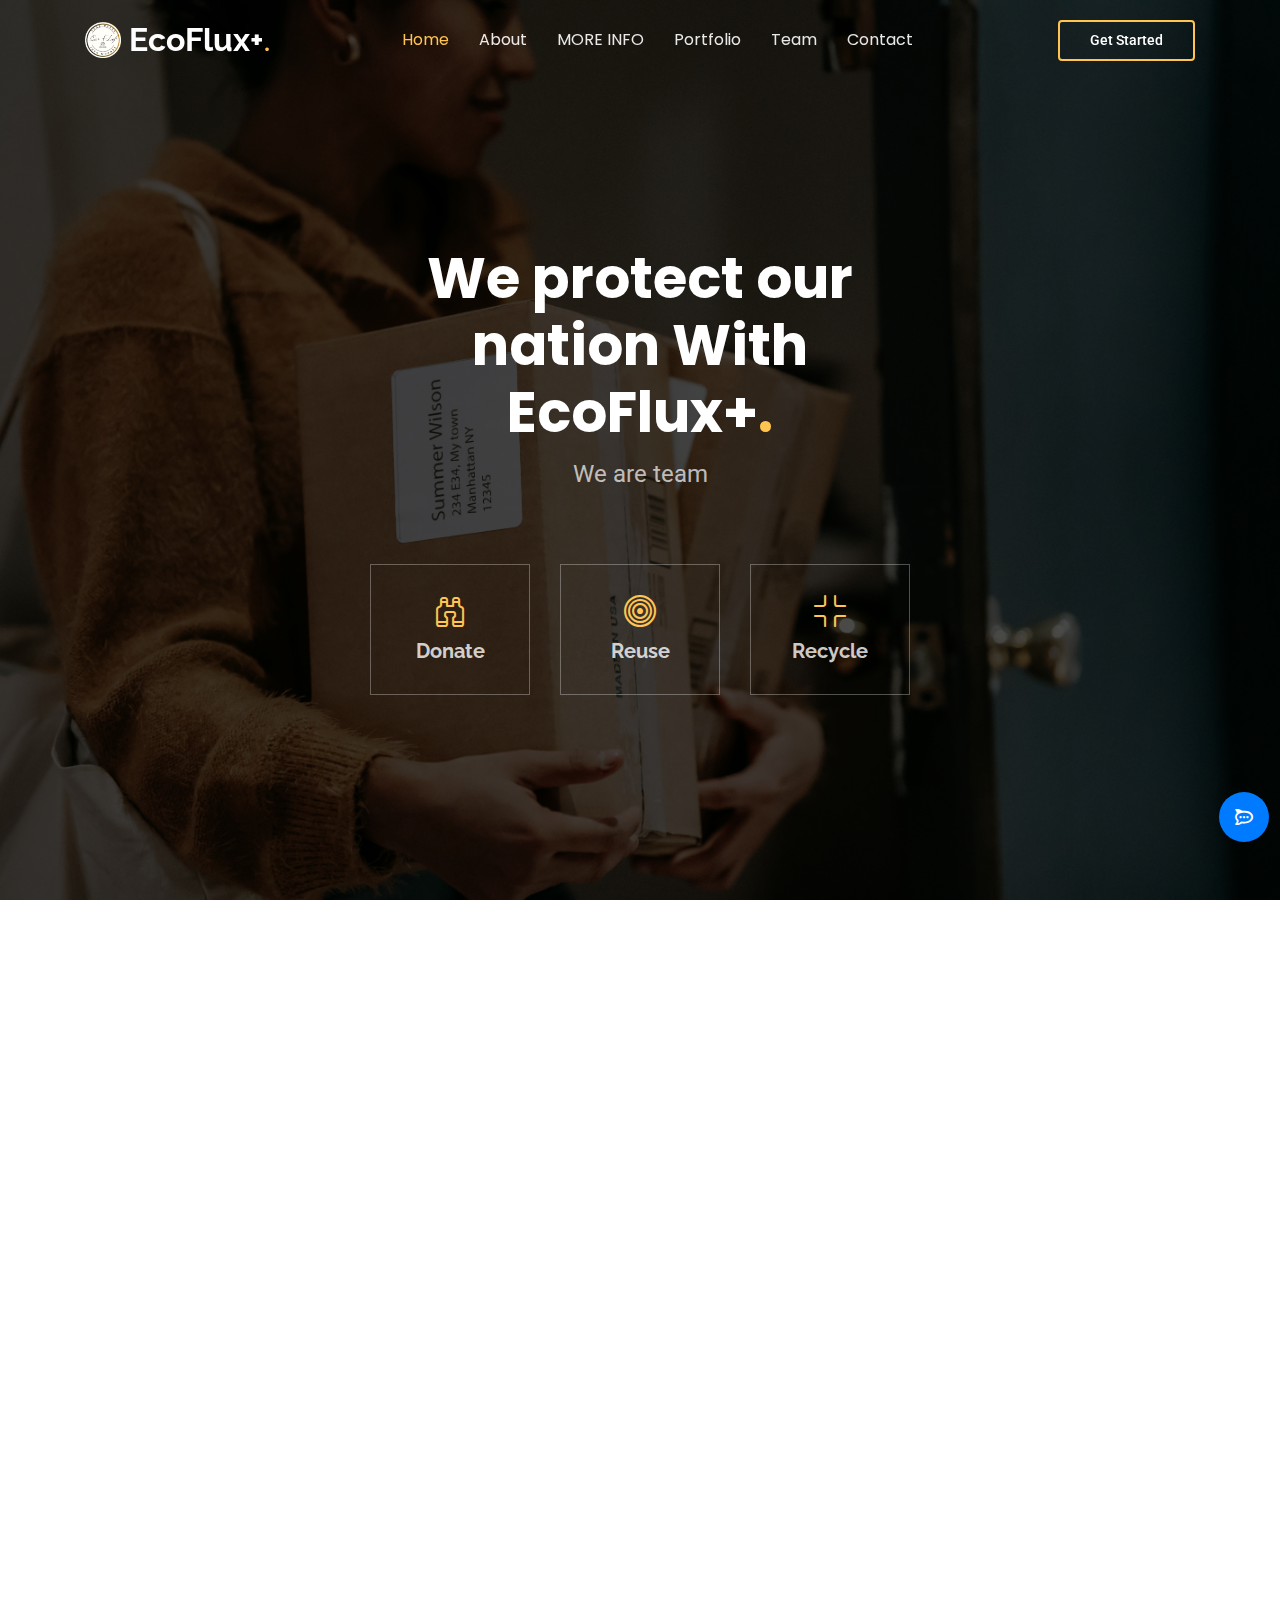
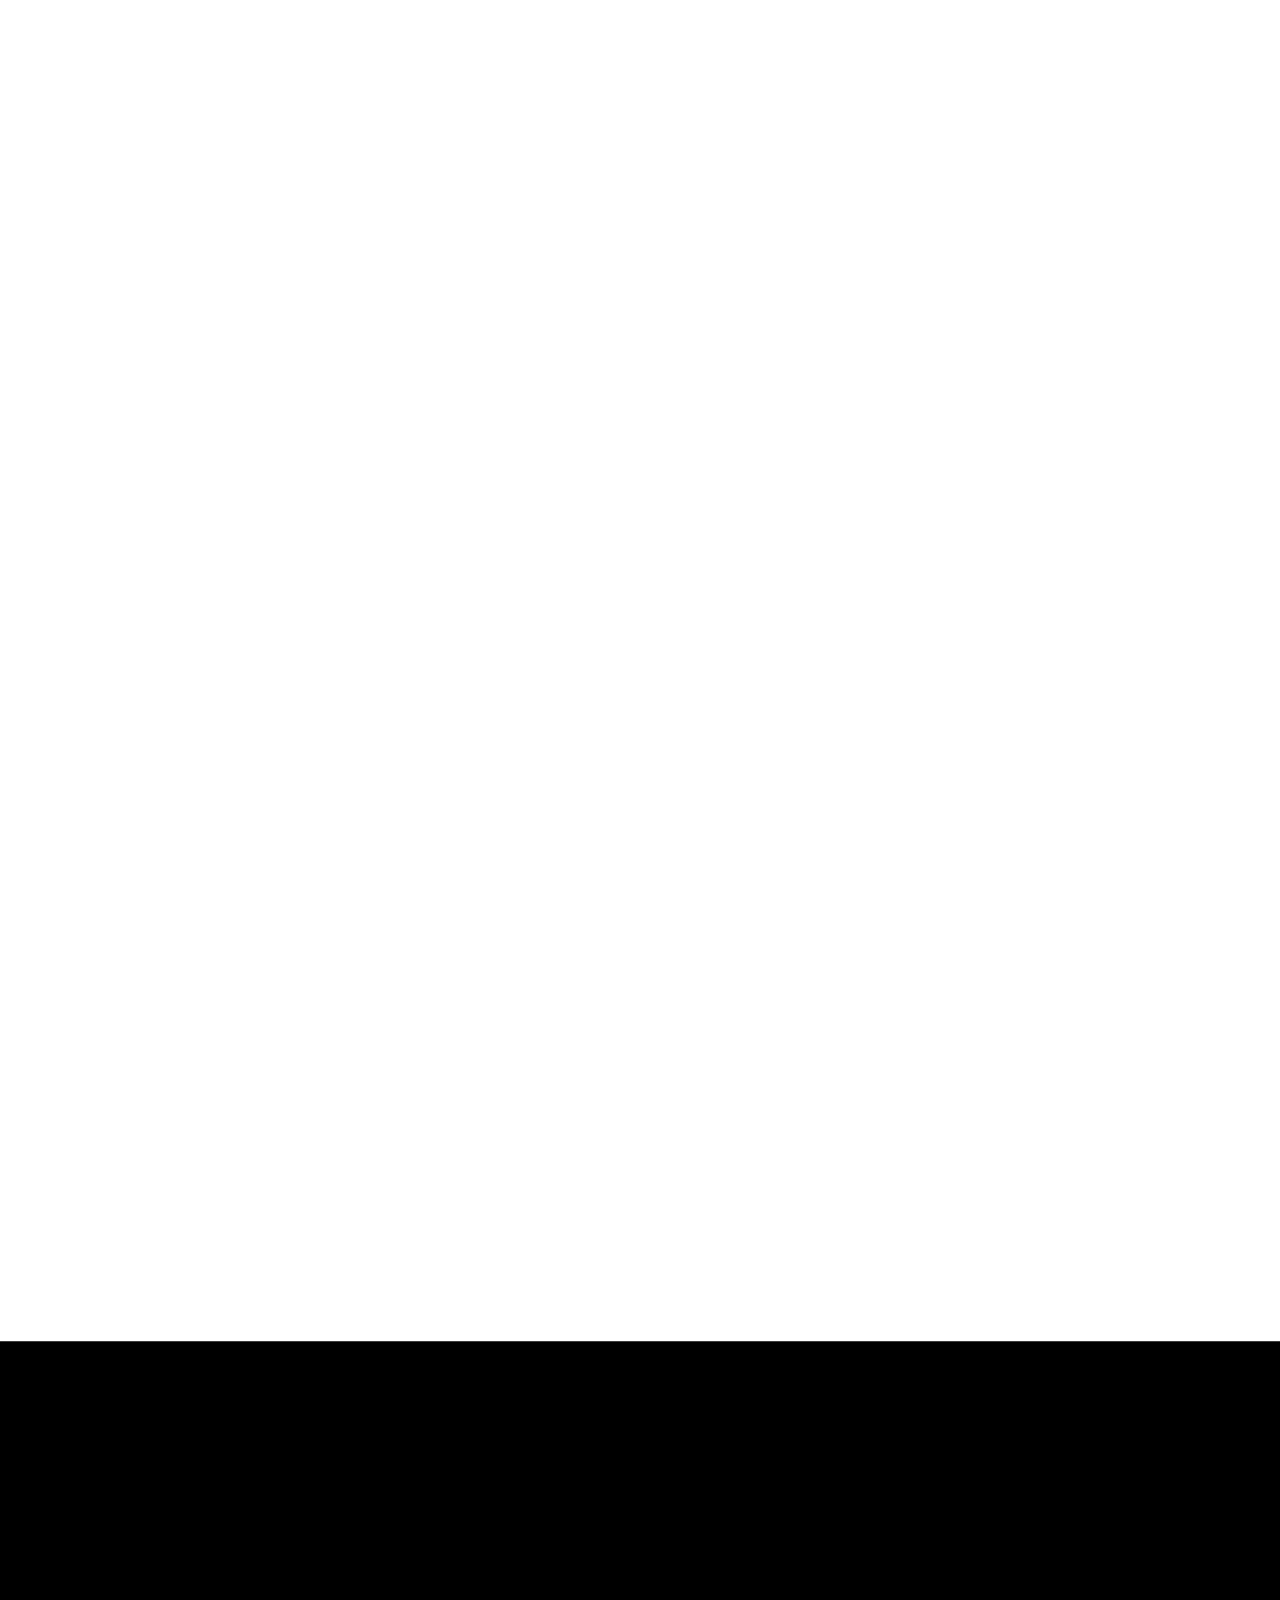
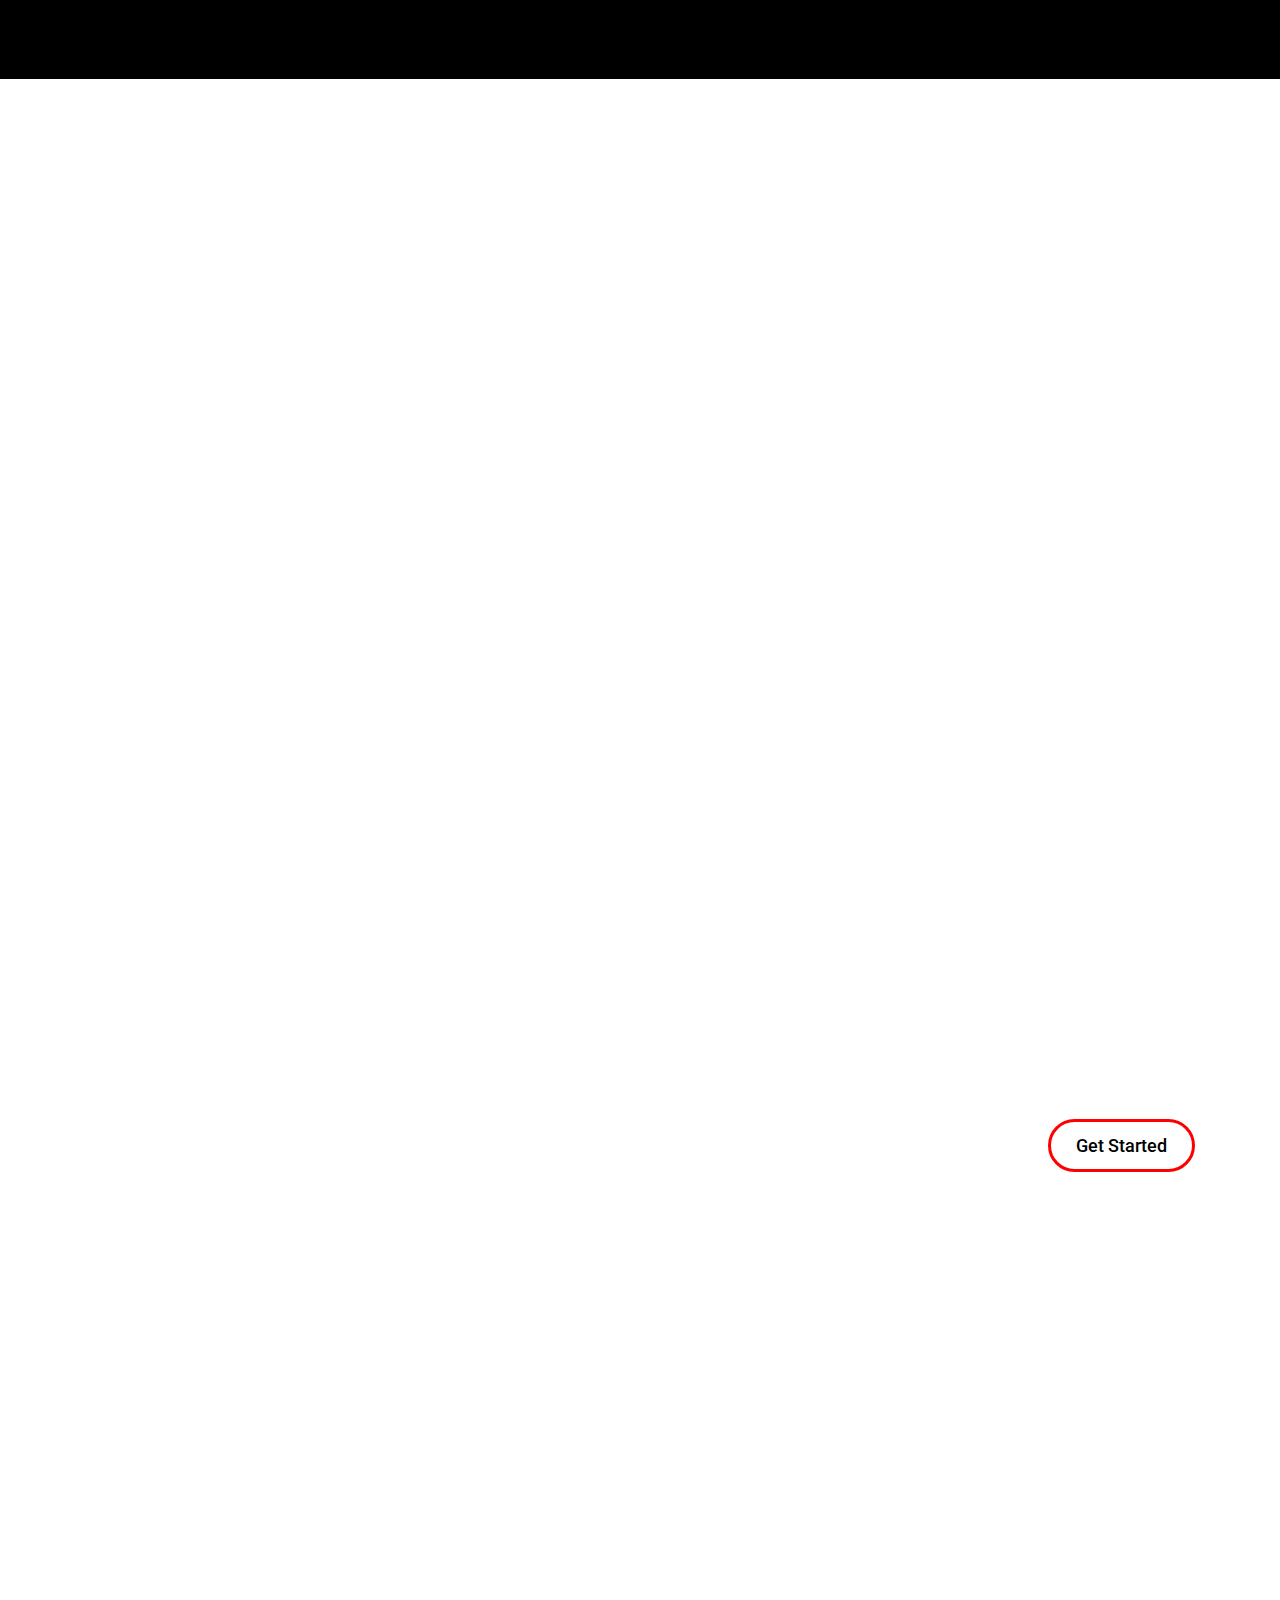
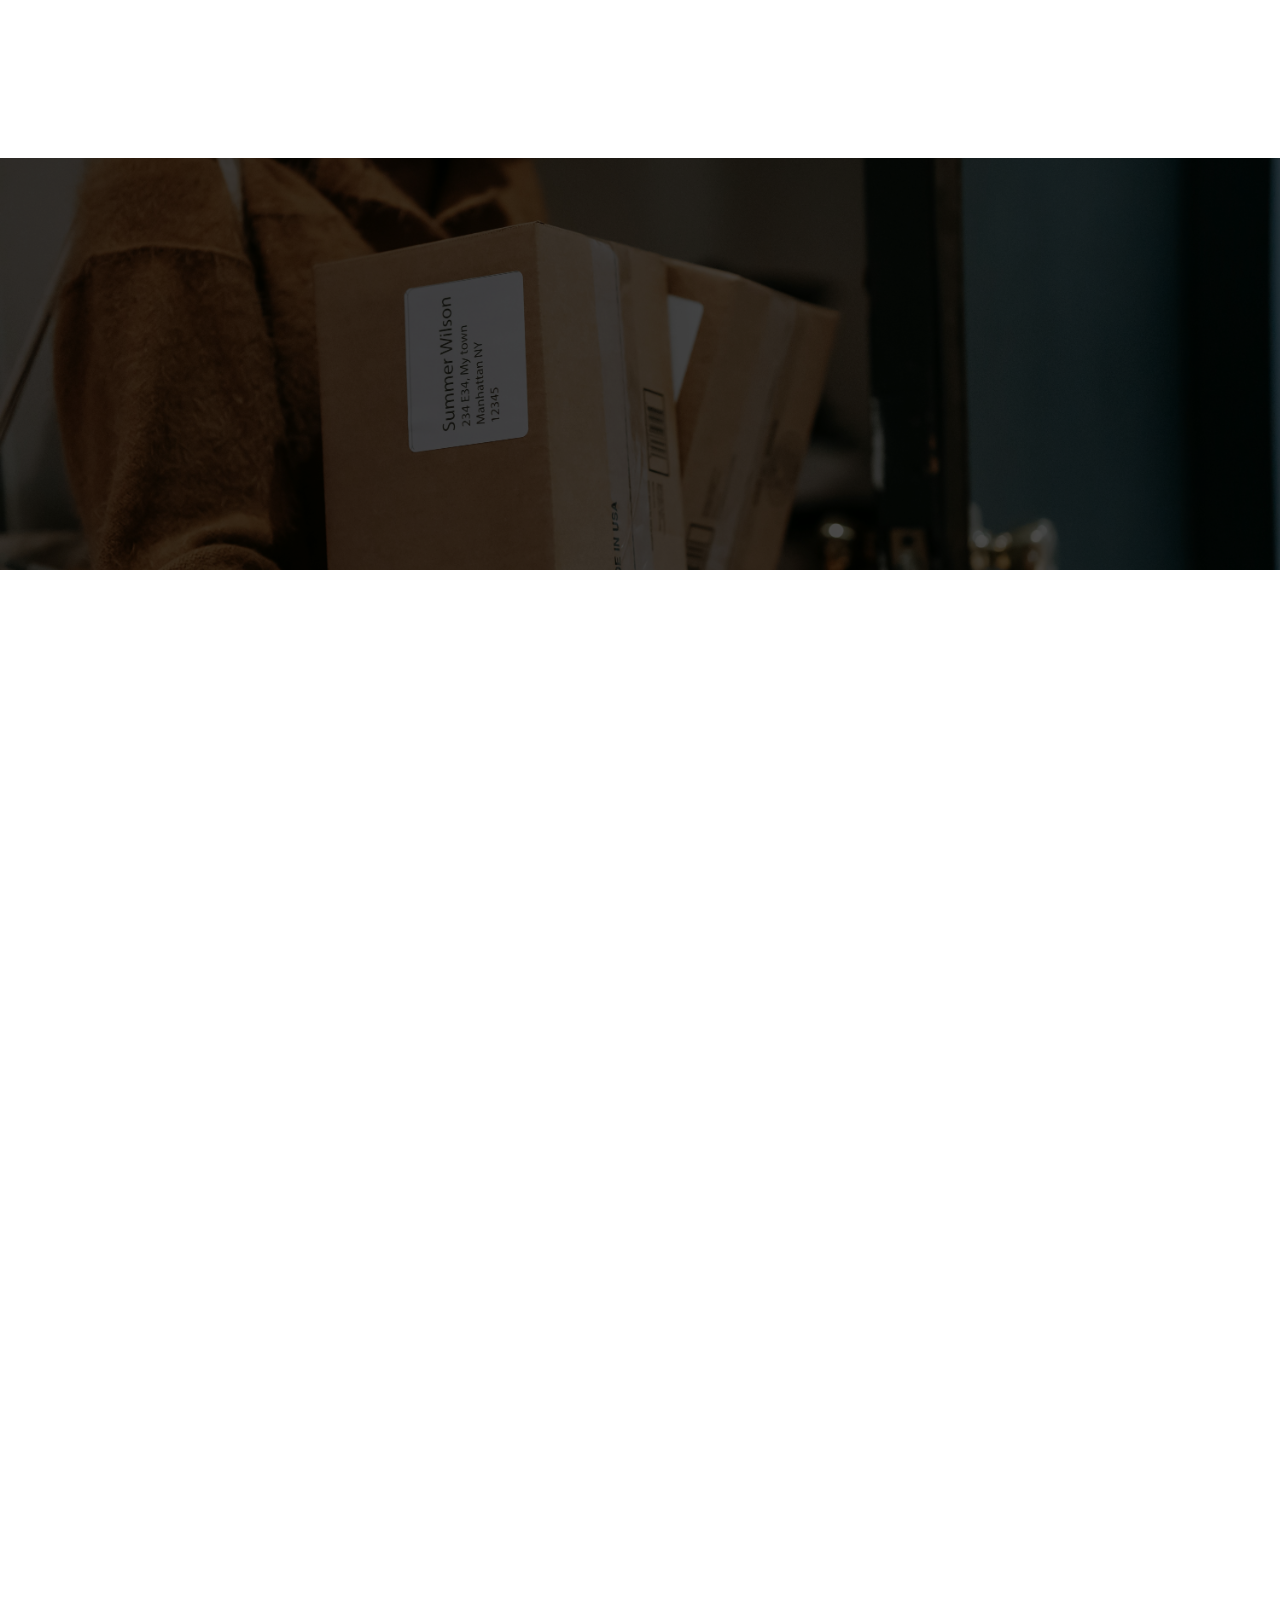
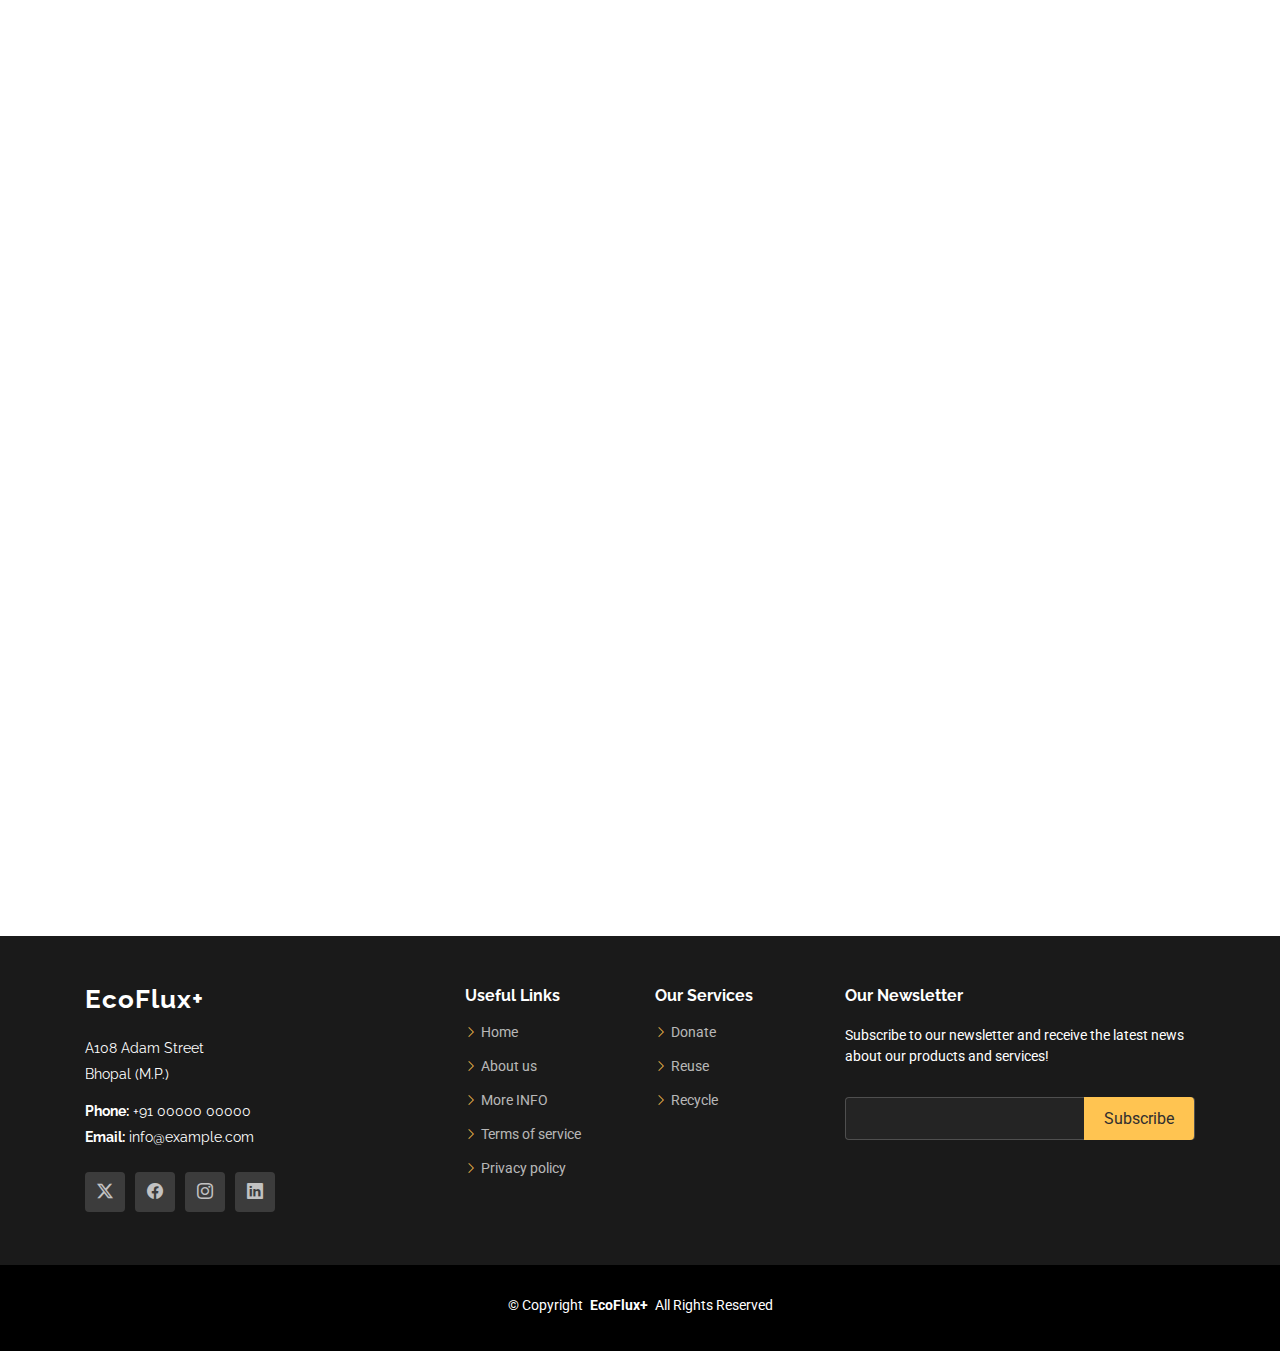
==== commit a890794a: "Update index2.html" ====
--- a/index2.html
+++ b/index2.html
@@ -927,7 +927,10 @@
 
   <!-- Scroll Top -->
   <a href="#" id="scroll-top" class="scroll-top d-flex align-items-center justify-content-center"><i class="bi bi-arrow-up-short"></i></a>
-  <a href="<script>
+  <a href="" id="chatBotButton" class="chat-bot-button d-flex align-items-center justify-content-center">
+    <i class="fa-brands fa-rocketchat"></i>
+</a>
+<script>
   window.watsonAssistantChatOptions = {
     integrationID: "7b0a2980-a5bc-4b33-b4ba-a53b90645445", // The ID of this integration.
     region: "au-syd", // The region your integration is hosted in.
@@ -939,10 +942,7 @@
     t.src="https://web-chat.global.assistant.watson.appdomain.cloud/versions/" + (window.watsonAssistantChatOptions.clientVersion || 'latest') + "/WatsonAssistantChatEntry.js";
     document.head.appendChild(t);
   });
-</script>" id="chatBotButton" class="chat-bot-button d-flex align-items-center justify-content-center">
-    <i class="fa-brands fa-rocketchat"></i>
-</a>
-
+</script>
 
 
   <!-- Preloader -->
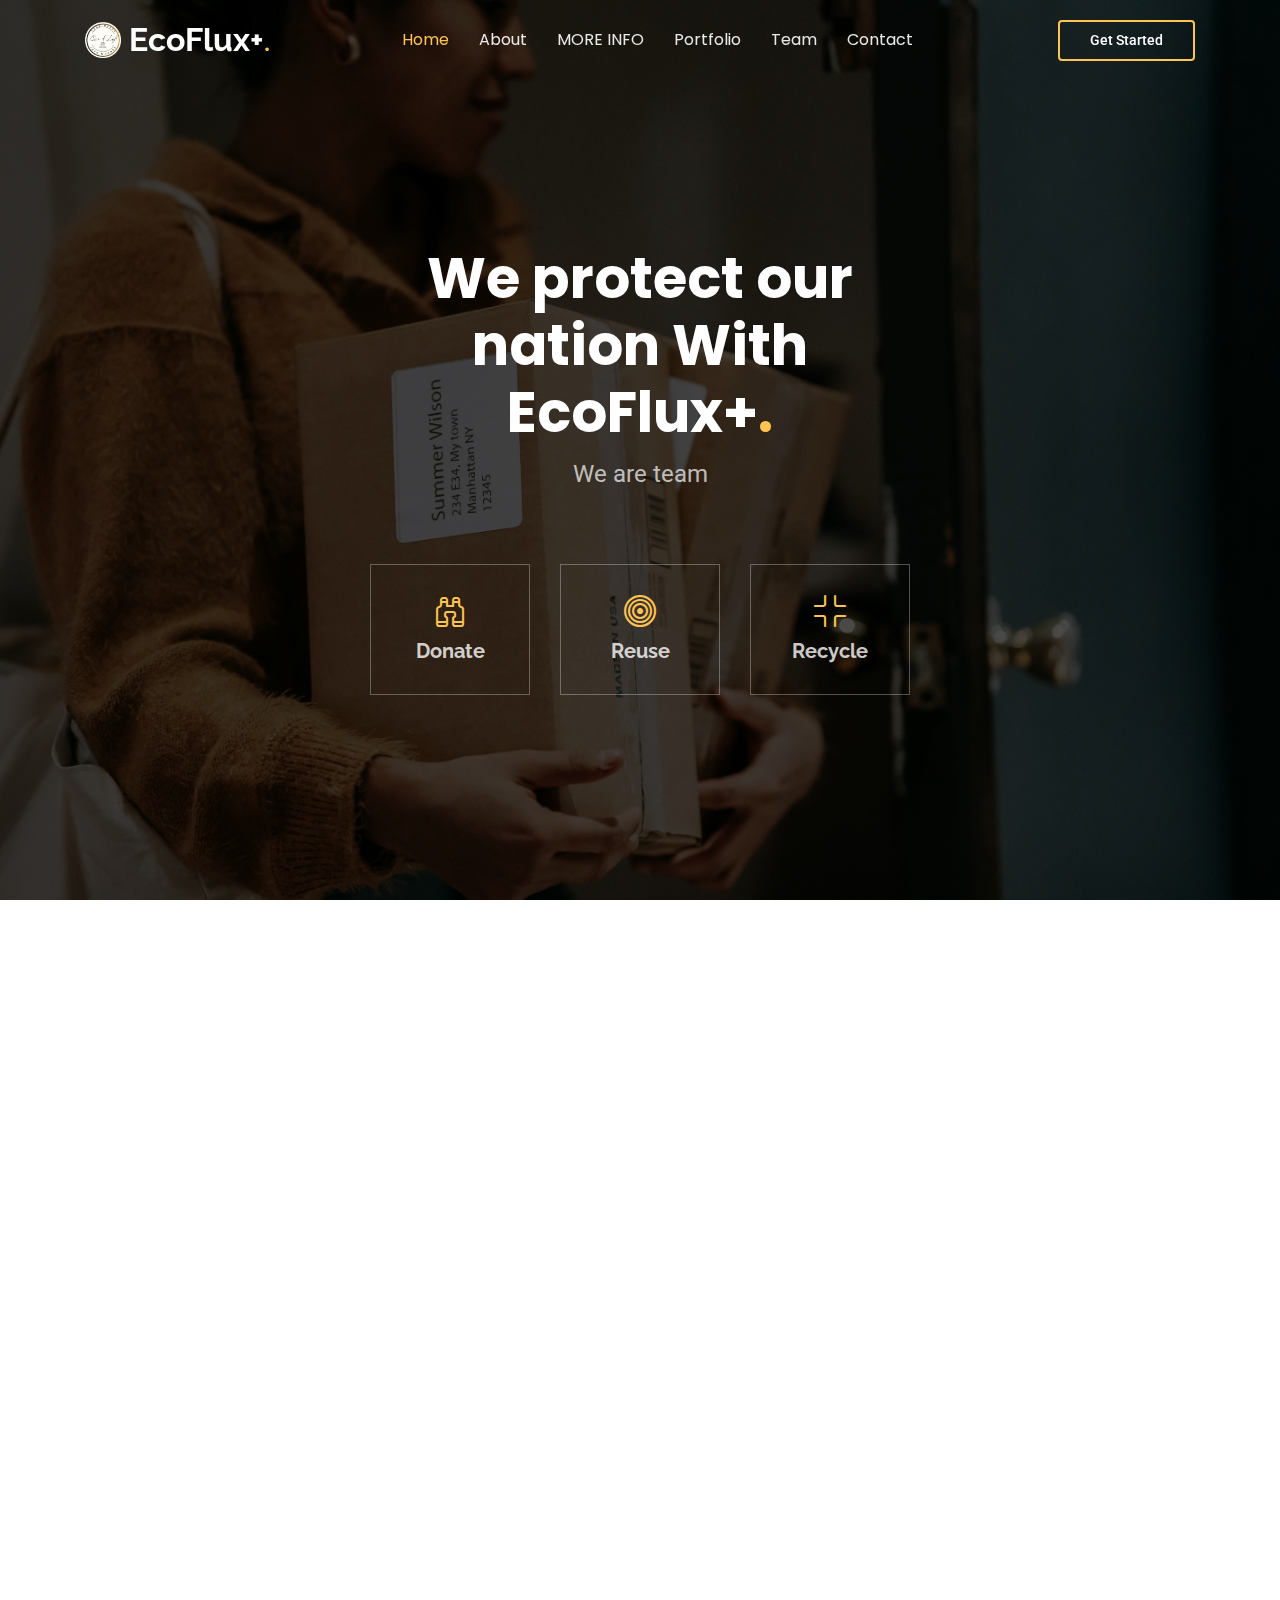
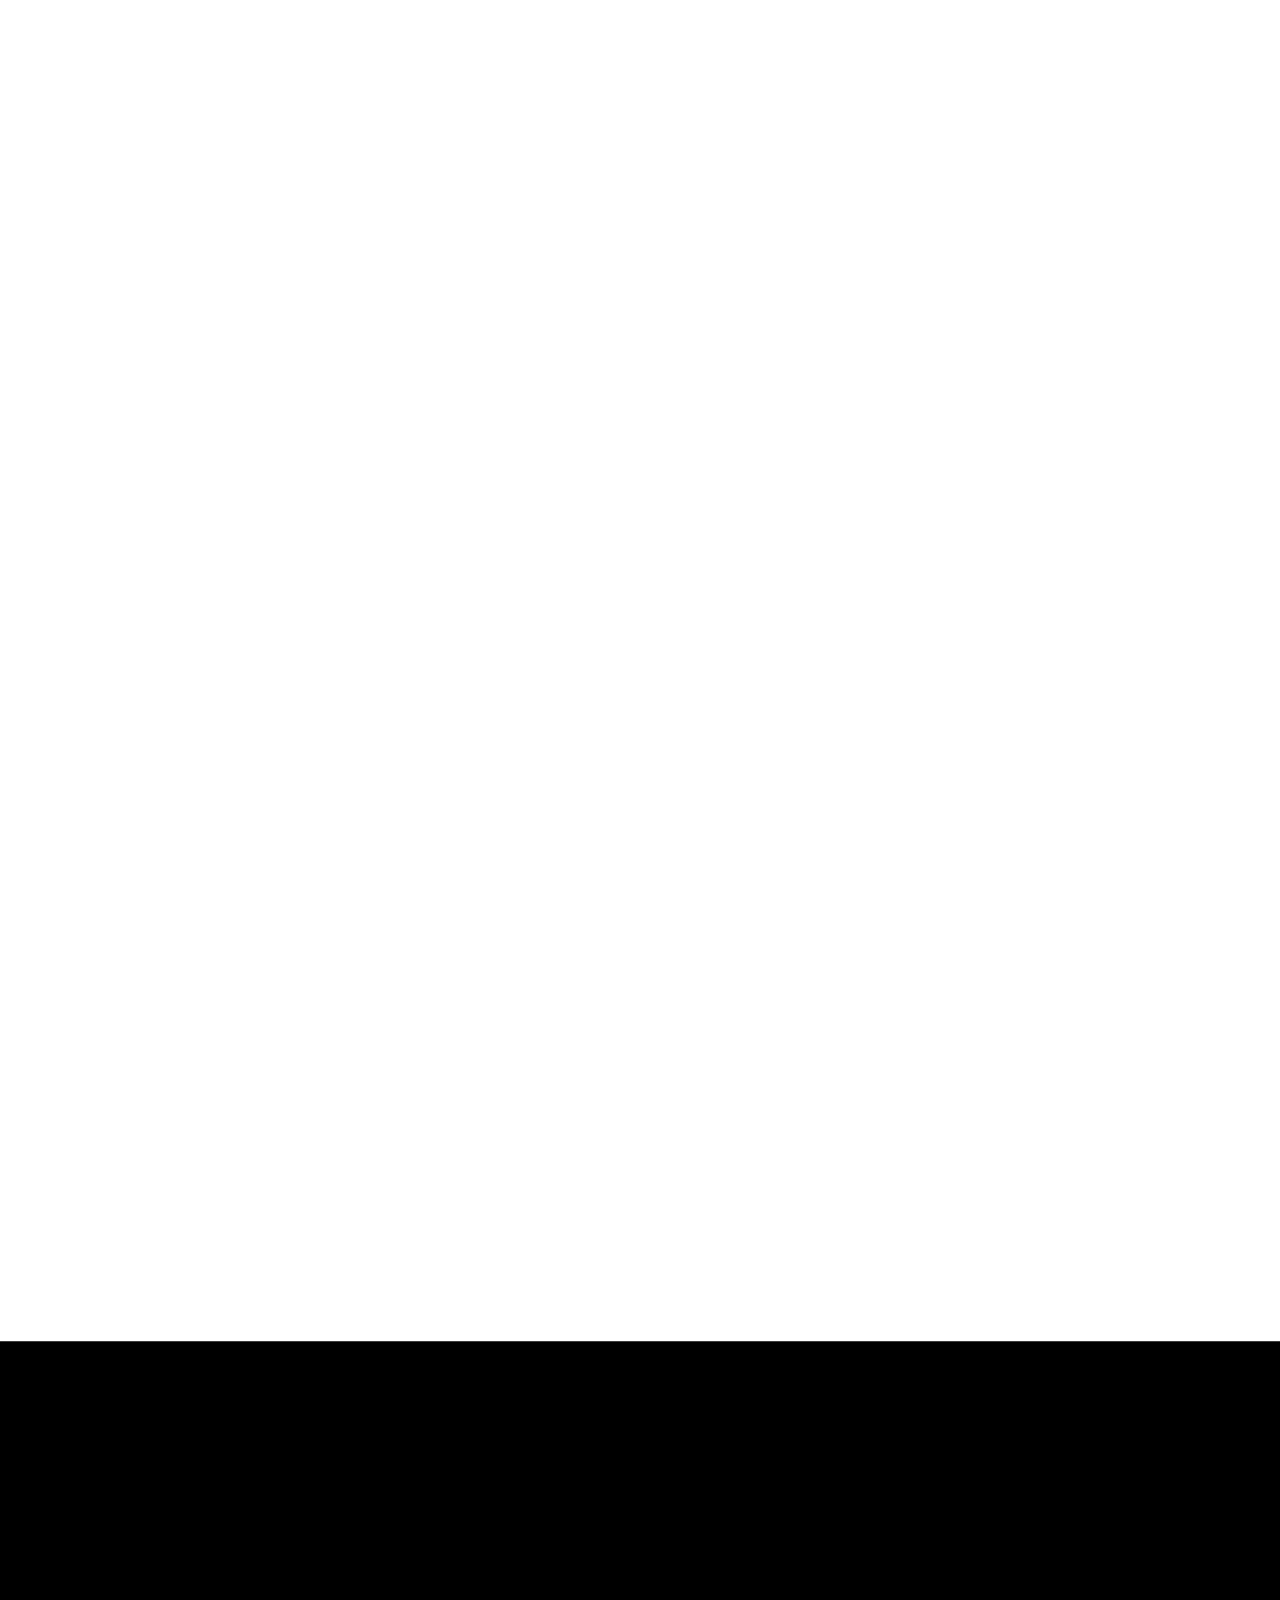
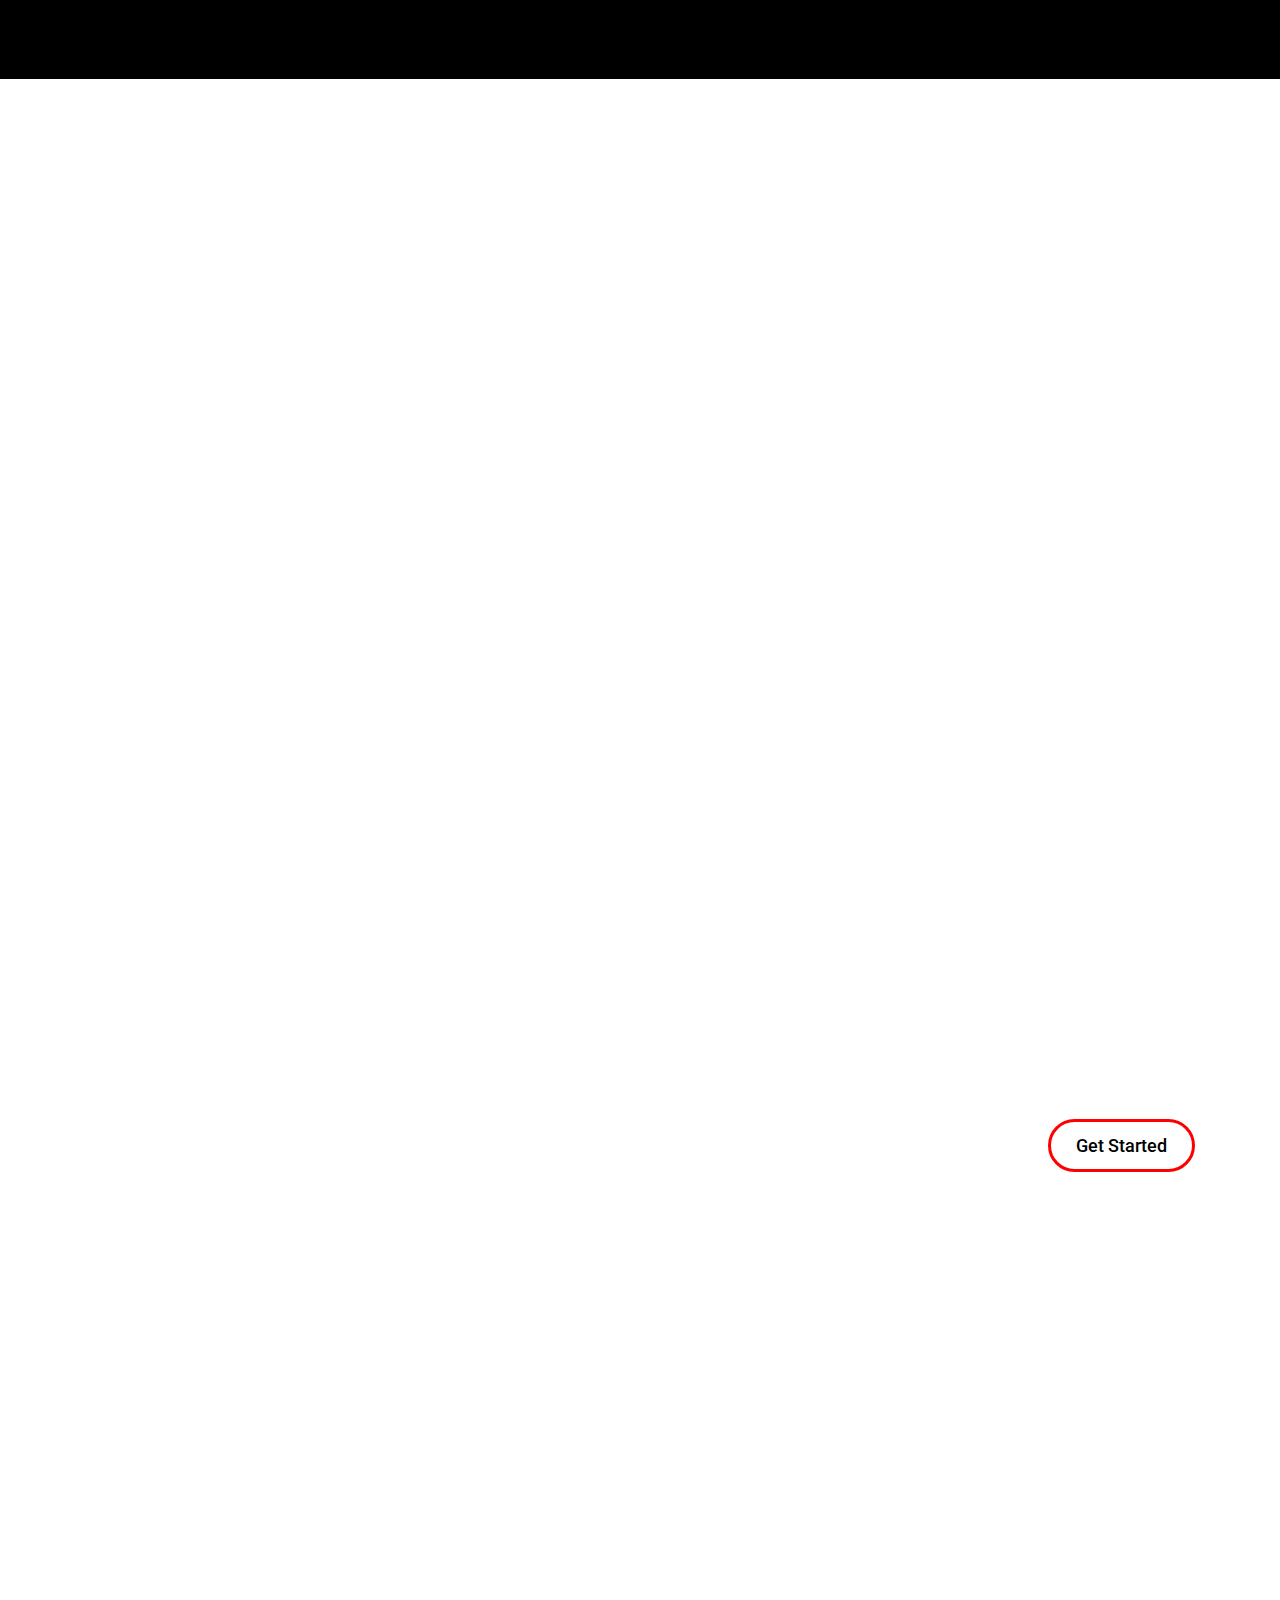
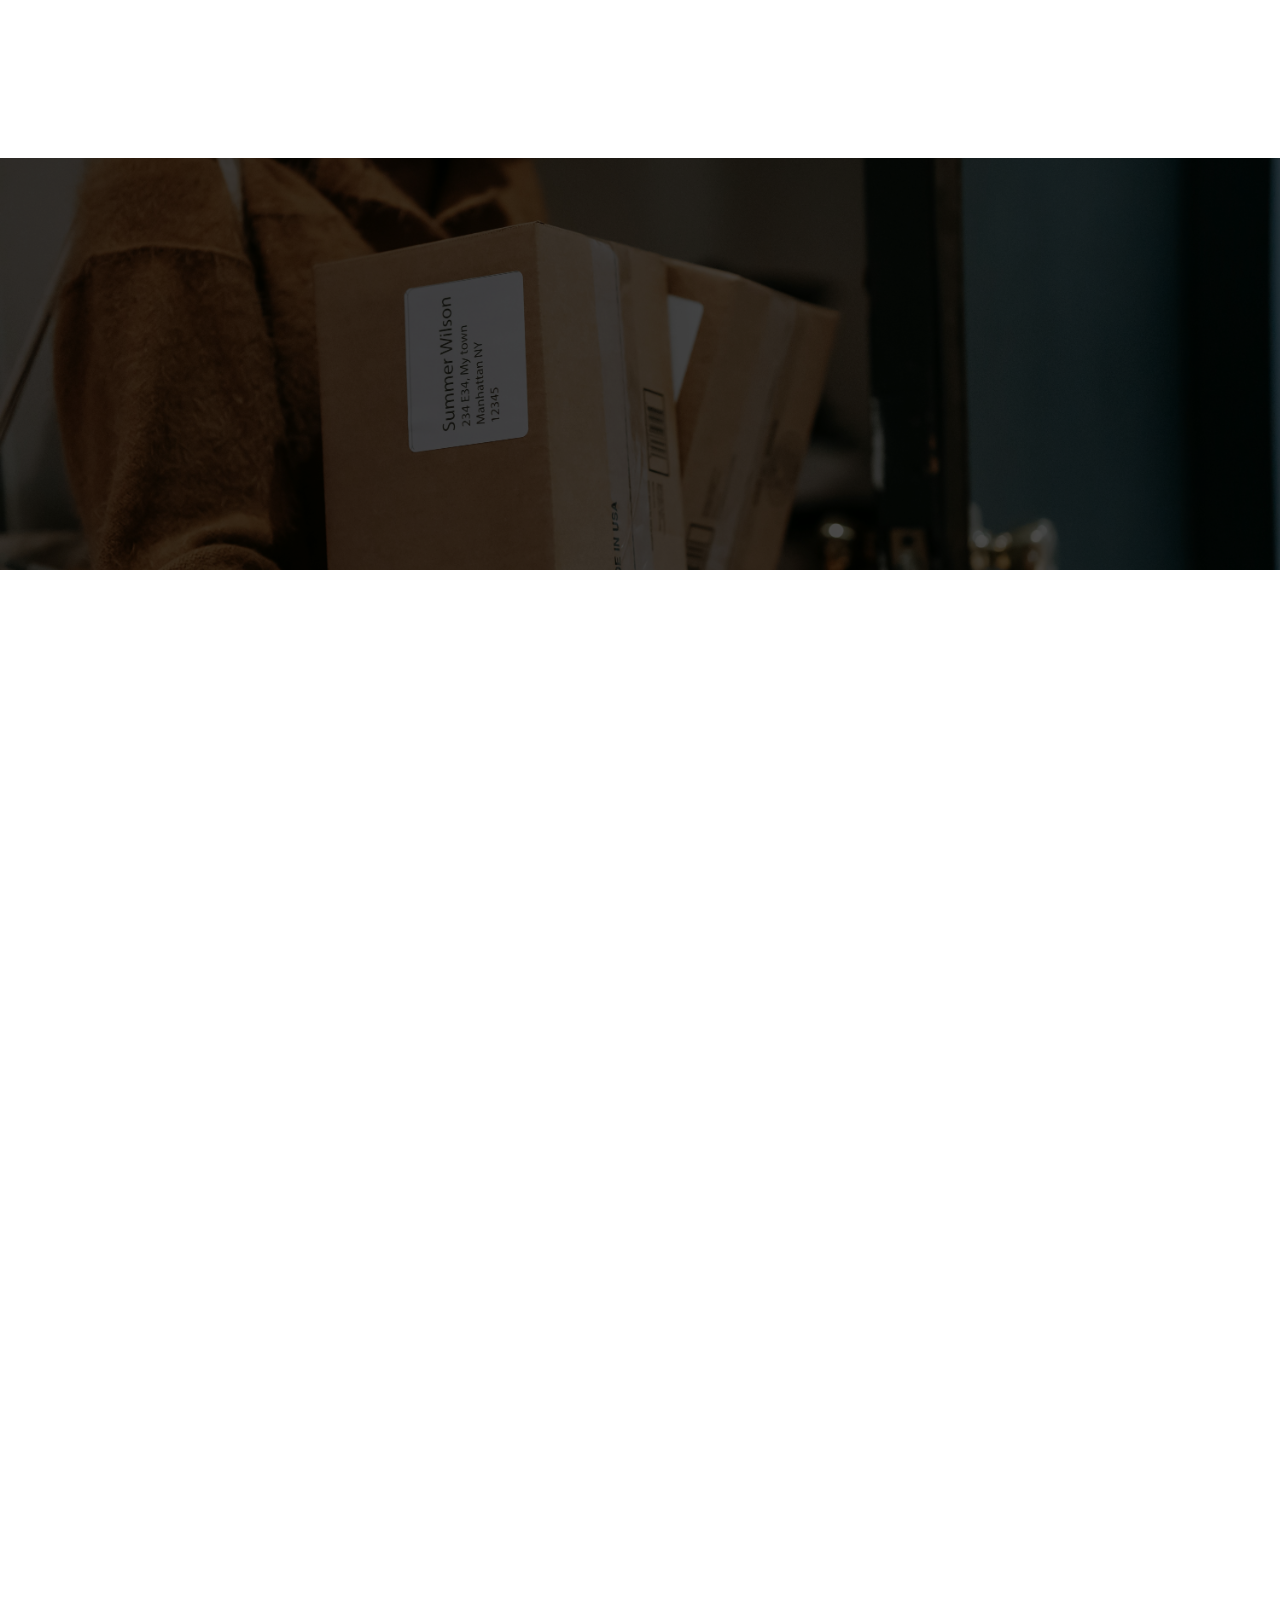
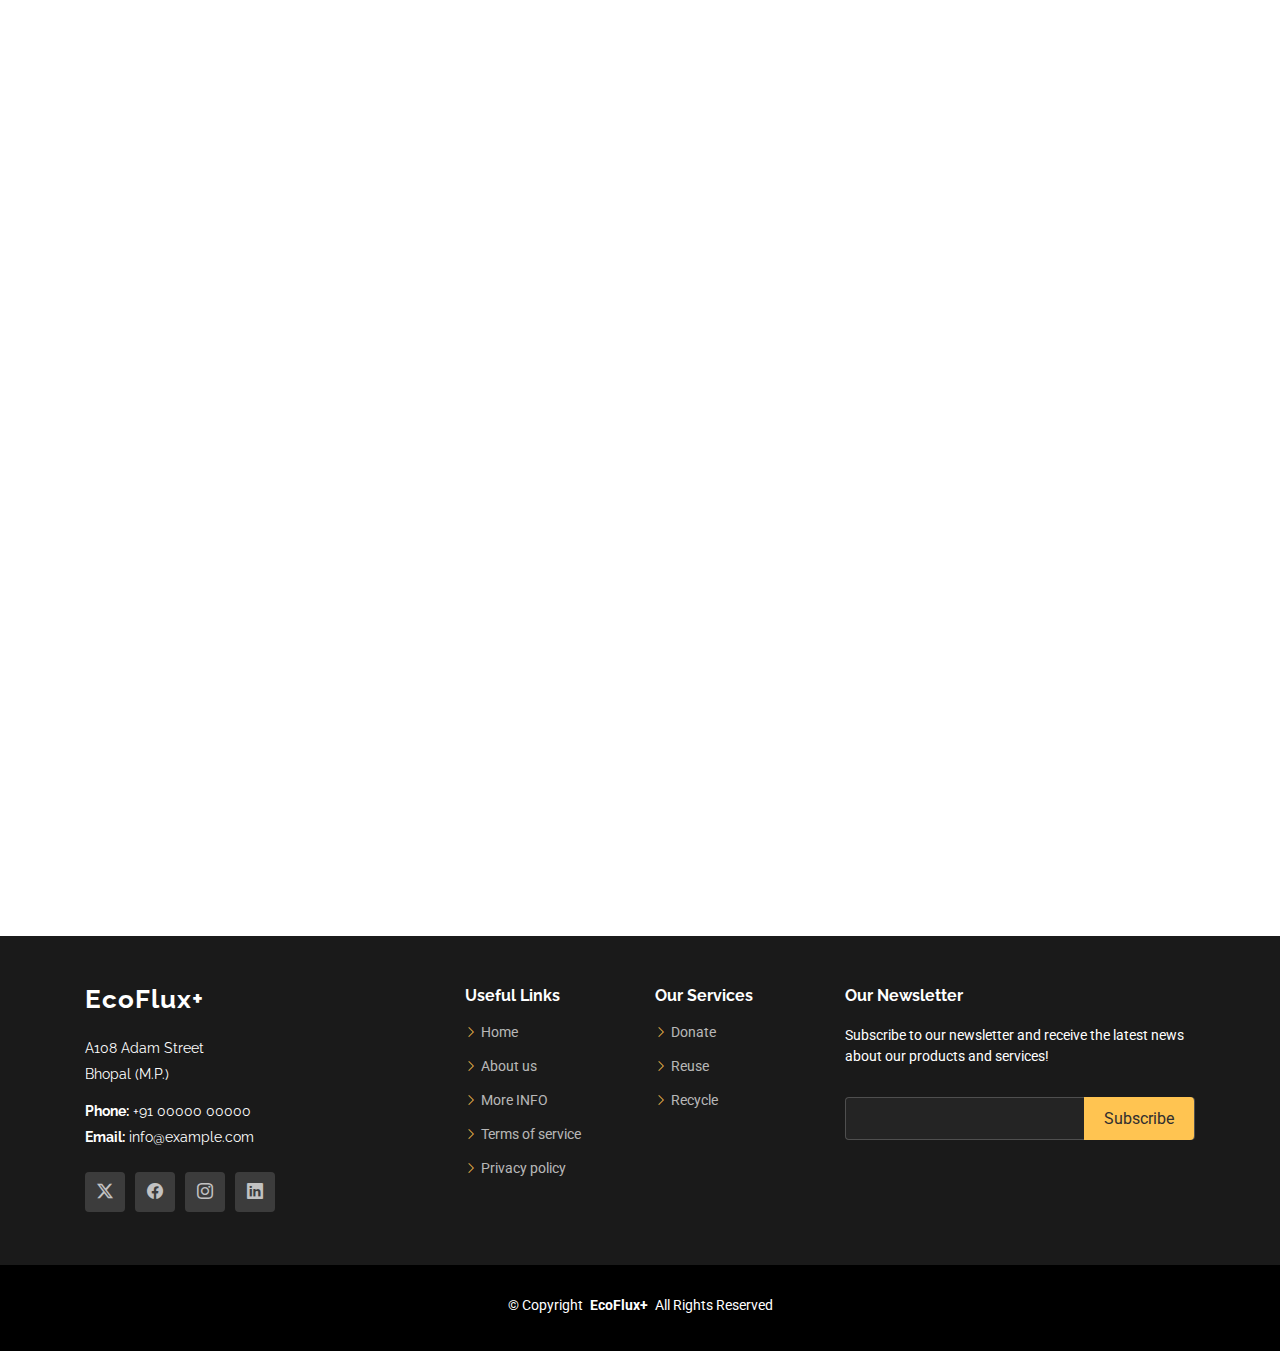
==== commit 7a403fe4: "Update index2.html" ====
--- a/index2.html
+++ b/index2.html
@@ -927,9 +927,6 @@
 
   <!-- Scroll Top -->
   <a href="#" id="scroll-top" class="scroll-top d-flex align-items-center justify-content-center"><i class="bi bi-arrow-up-short"></i></a>
-  <a href="" id="chatBotButton" class="chat-bot-button d-flex align-items-center justify-content-center">
-    <i class="fa-brands fa-rocketchat"></i>
-</a>
 <script>
   window.watsonAssistantChatOptions = {
     integrationID: "7b0a2980-a5bc-4b33-b4ba-a53b90645445", // The ID of this integration.
@@ -965,13 +962,7 @@
   <script src="https://code.jquery.com/jquery-3.5.1.slim.min.js"></script>
 <script src="https://cdn.jsdelivr.net/npm/@popperjs/core@2.9.2/dist/umd/popper.min.js"></script>
 <script src="https://stackpath.bootstrapcdn.com/bootstrap/4.5.2/js/bootstrap.min.js"></script>
-<script>
-  document.getElementById("chatBotButton").onclick = function(e) {
-      e.preventDefault();
-      // Open chat bot interface logic here
-      alert("Chat bot interface opened!"); // Replace this with actual chat bot opening code
-  };
-</script>
+
 
 
   <!-- Main JS File -->
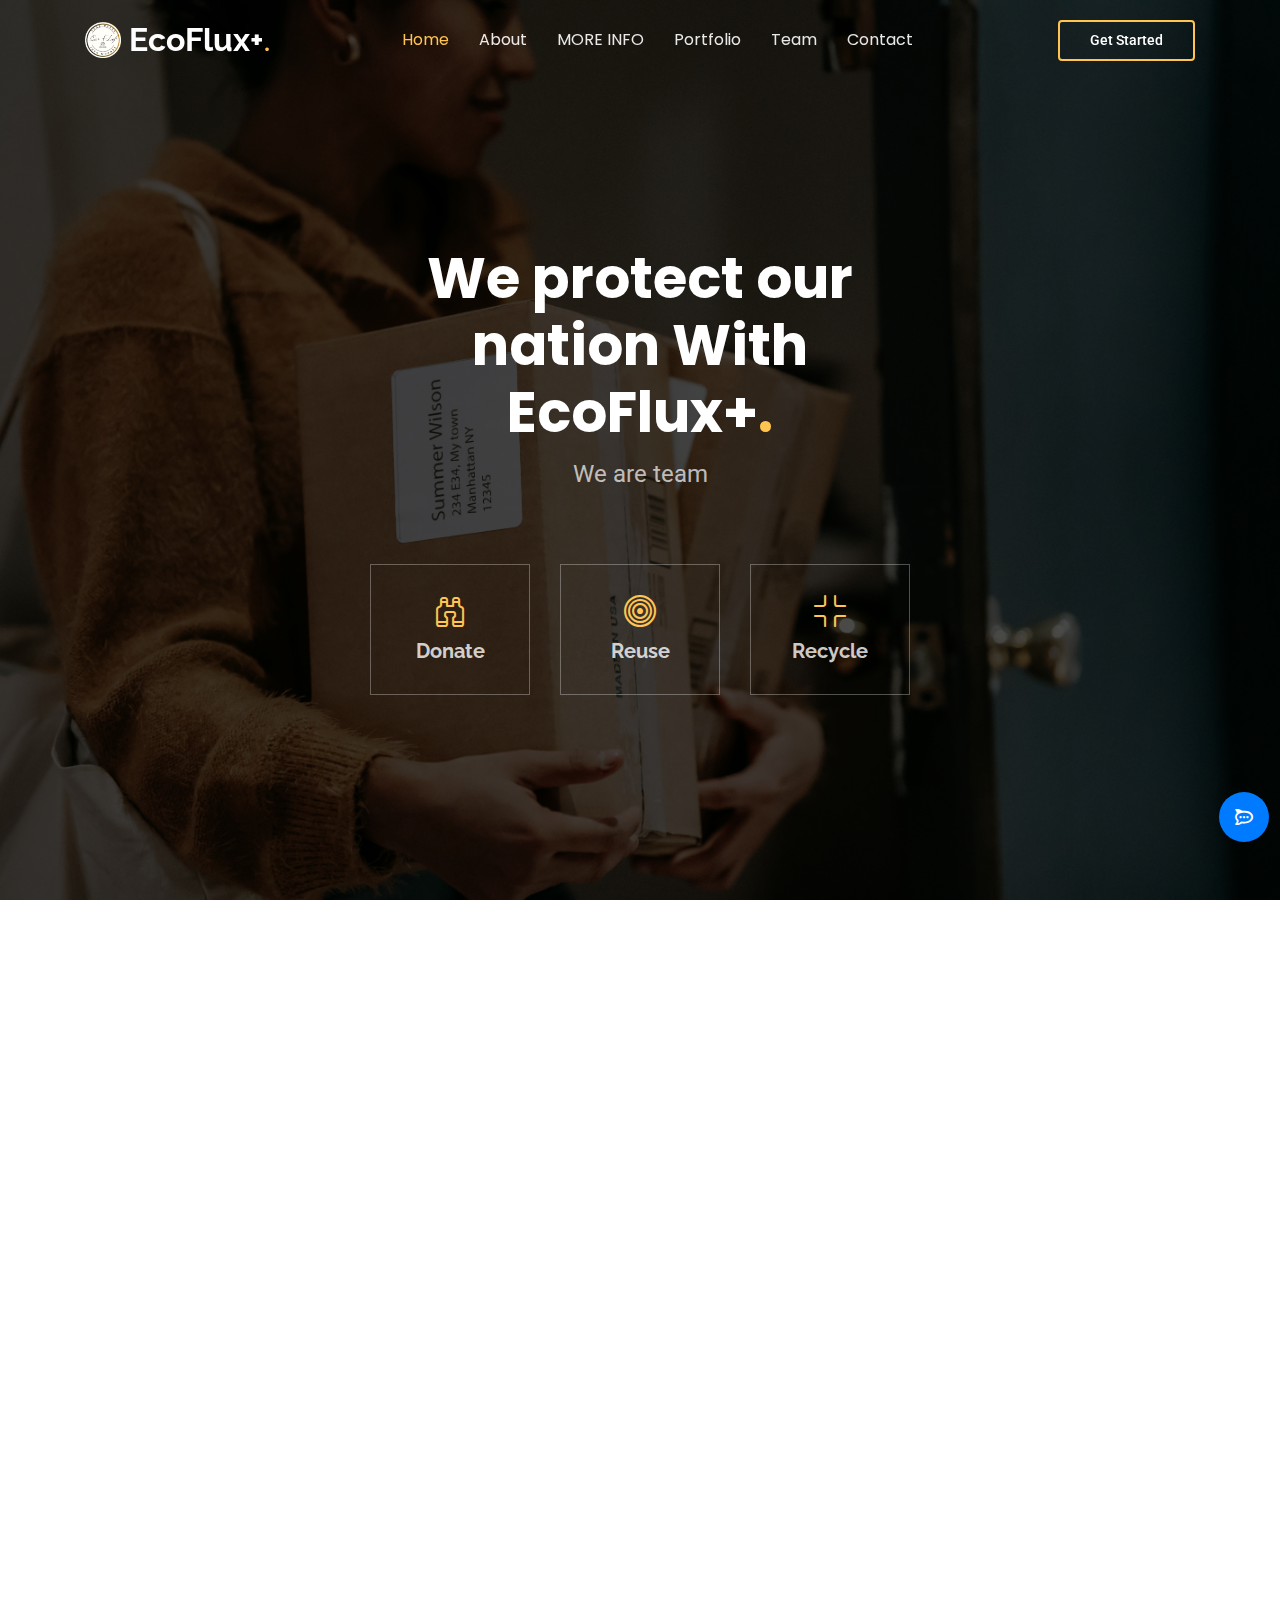
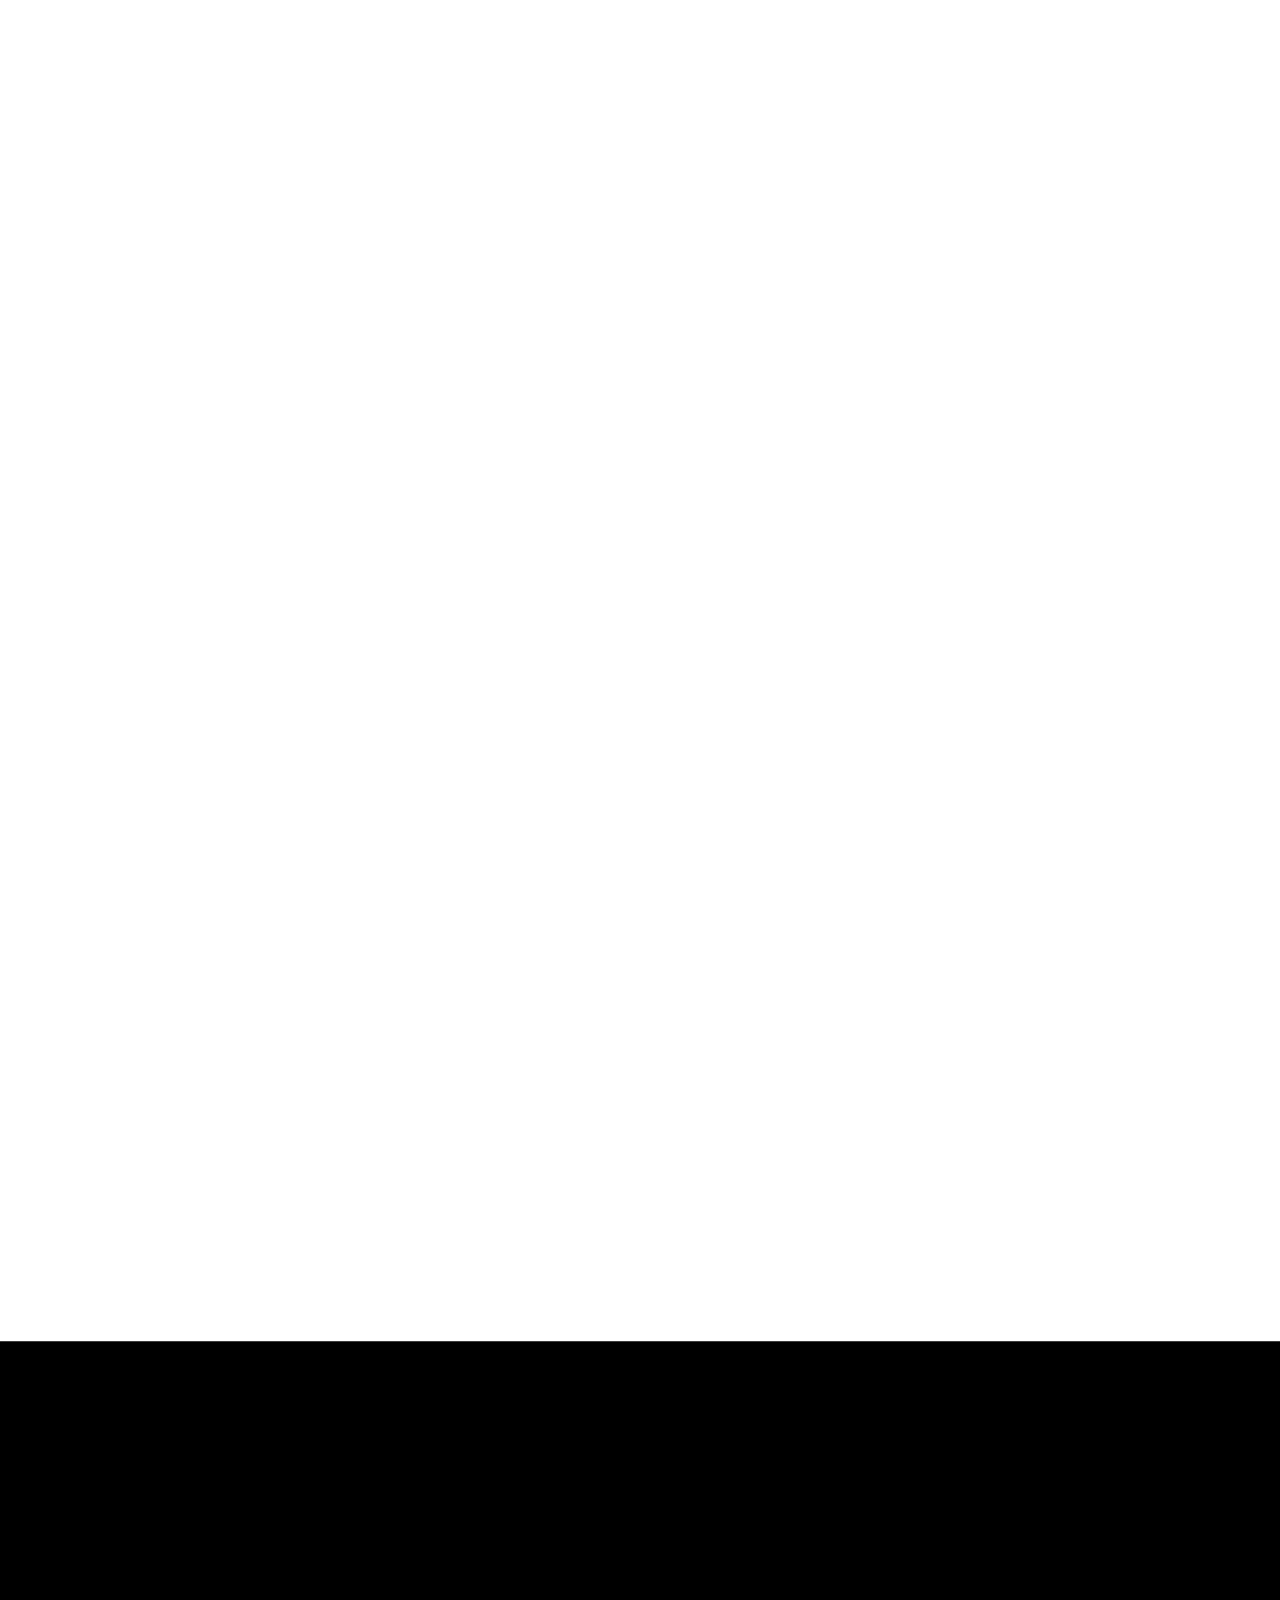
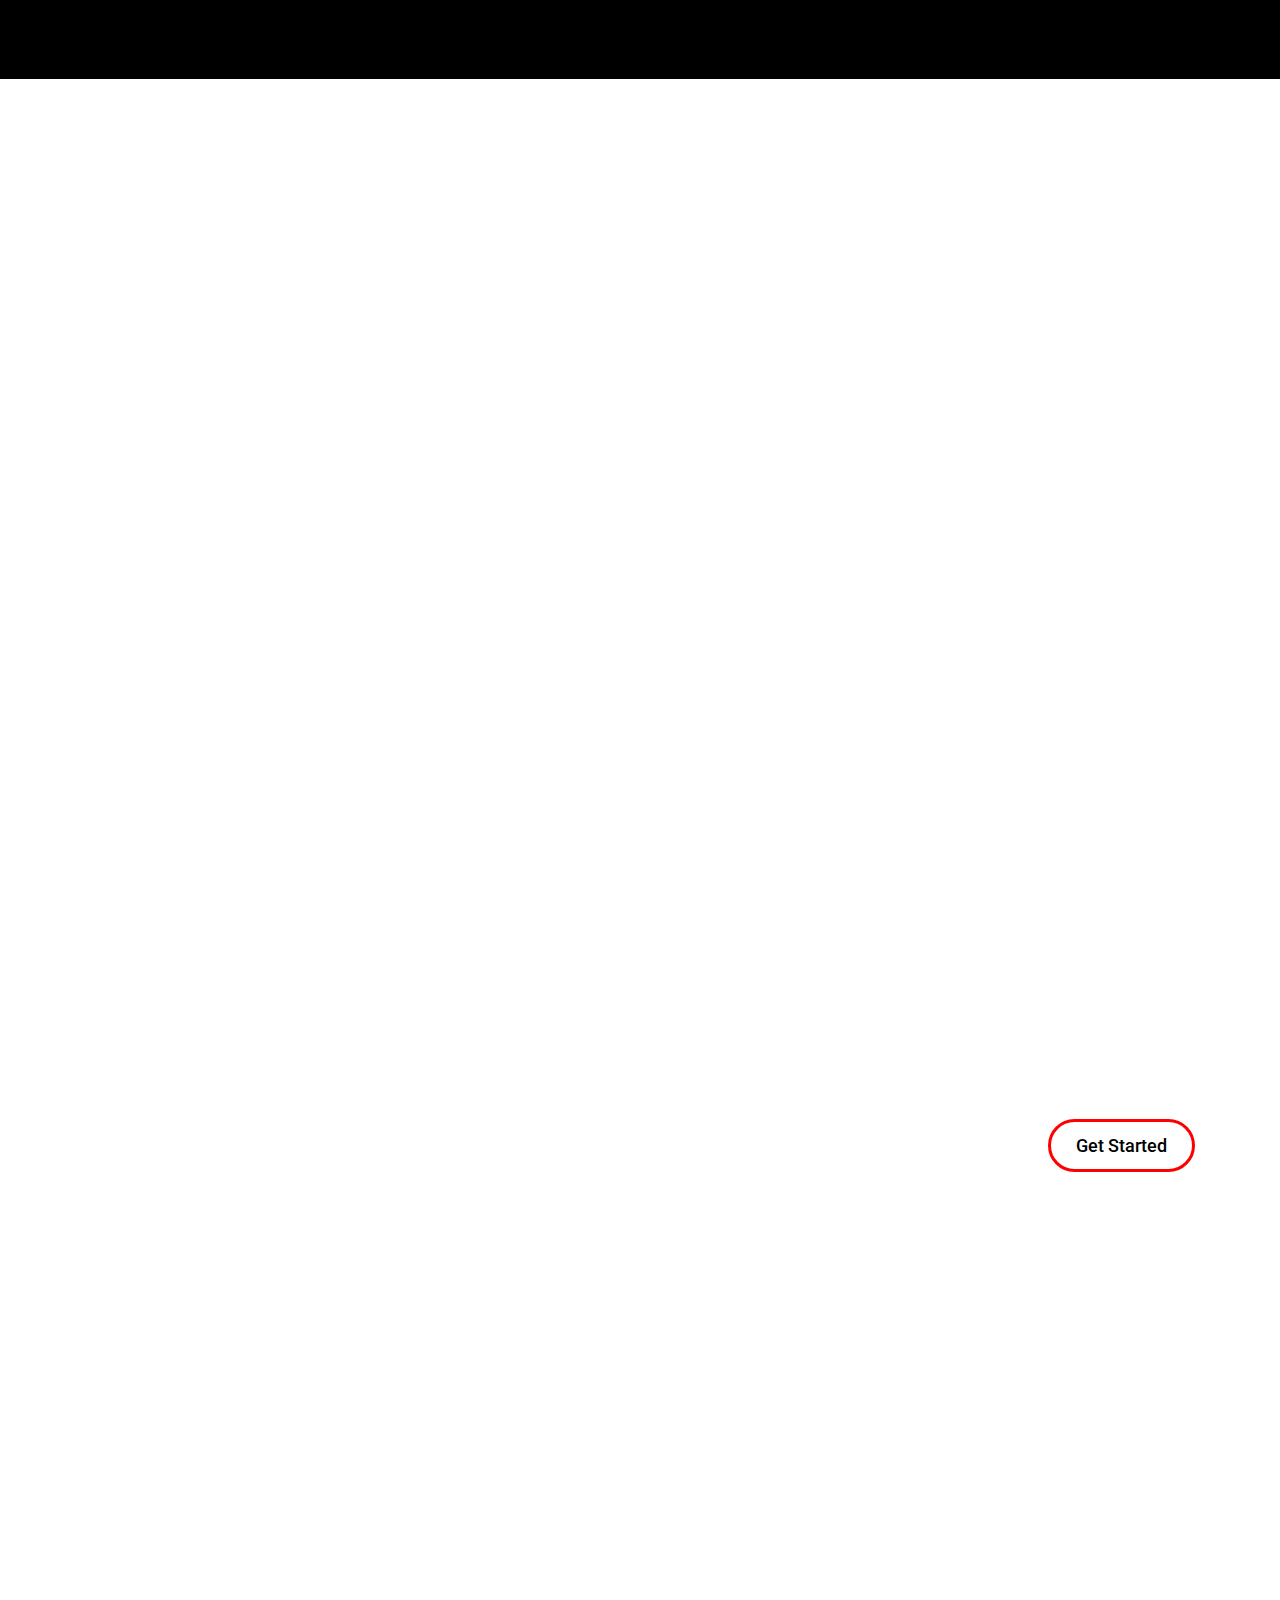
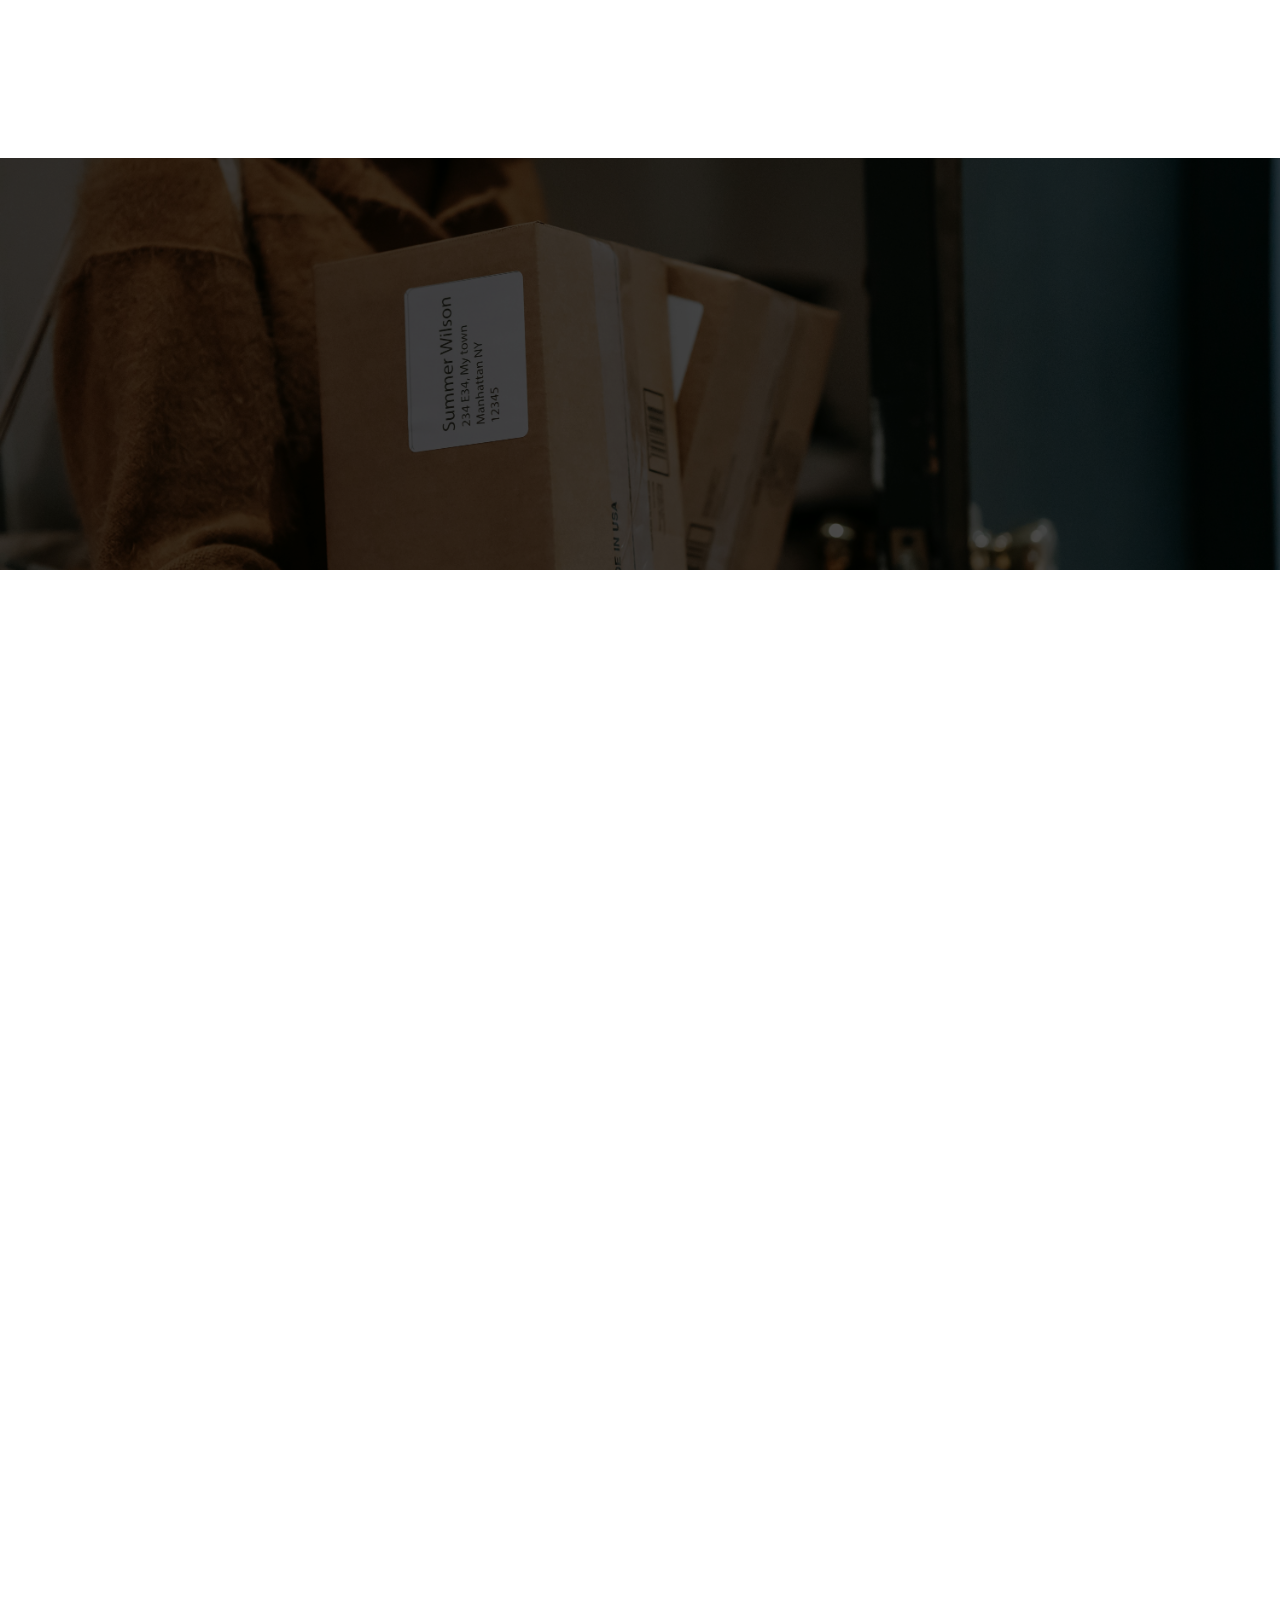
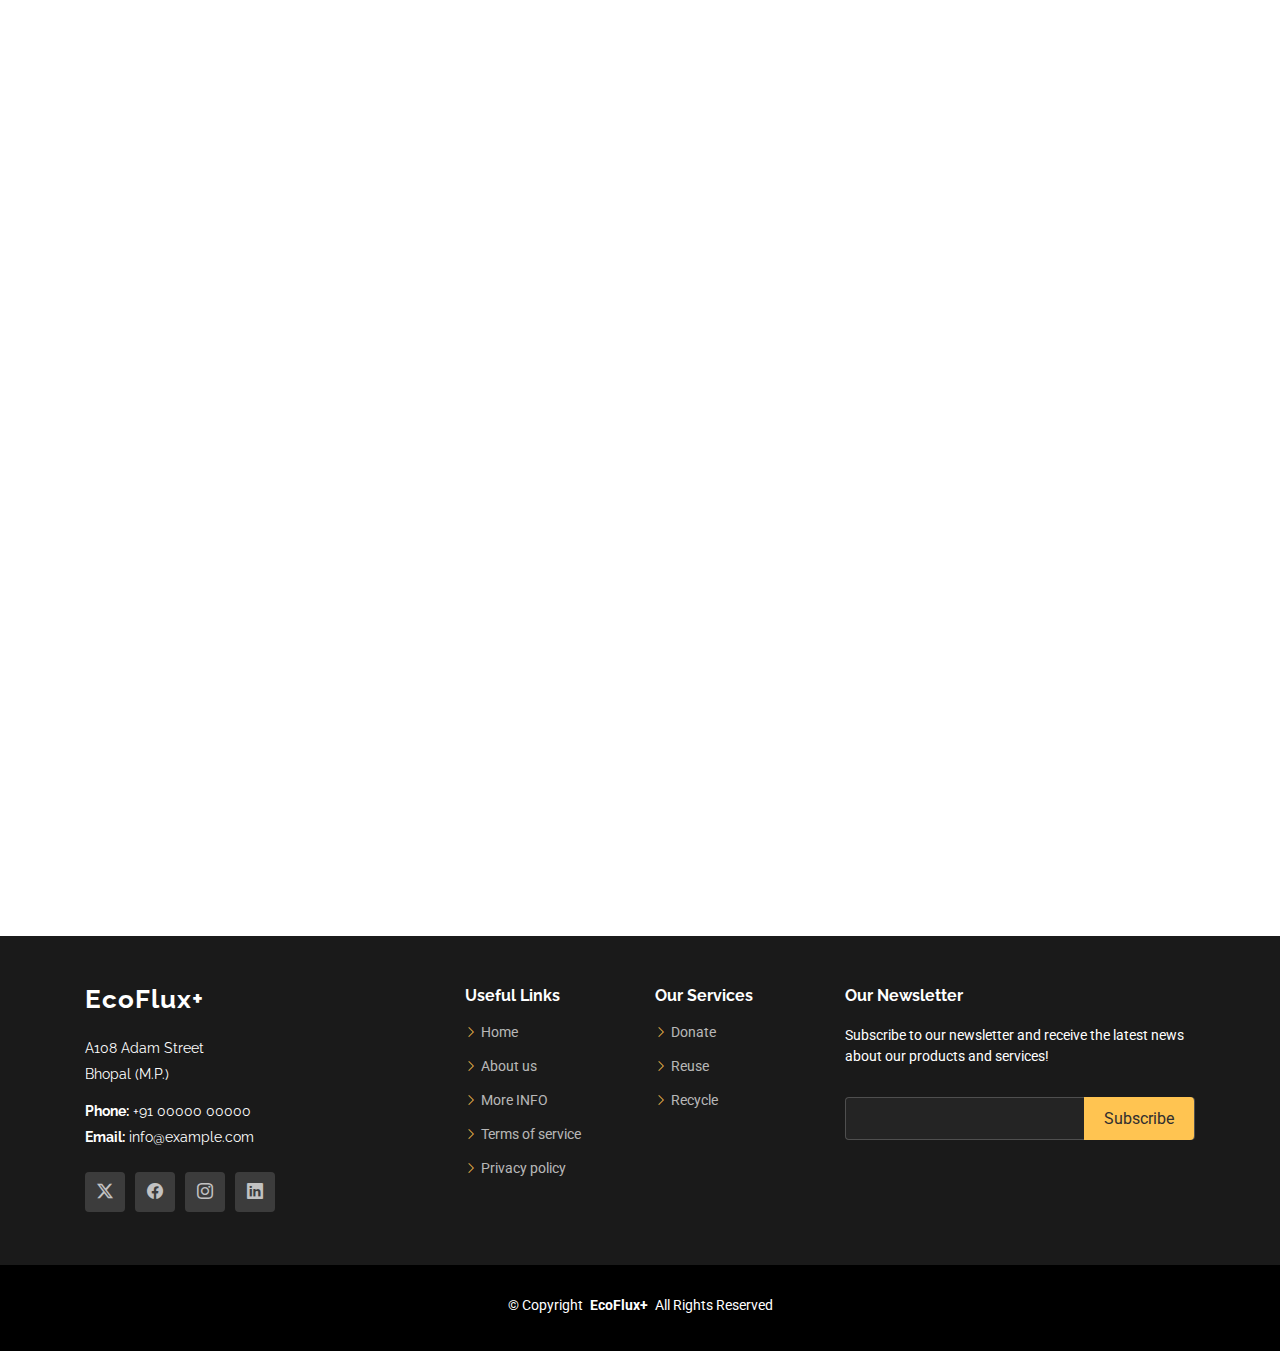
==== commit a1521451: "Add files via upload" ====
--- a/index2.html
+++ b/index2.html
@@ -927,19 +927,10 @@
 
   <!-- Scroll Top -->
   <a href="#" id="scroll-top" class="scroll-top d-flex align-items-center justify-content-center"><i class="bi bi-arrow-up-short"></i></a>
-<script>
-  window.watsonAssistantChatOptions = {
-    integrationID: "7b0a2980-a5bc-4b33-b4ba-a53b90645445", // The ID of this integration.
-    region: "au-syd", // The region your integration is hosted in.
-    serviceInstanceID: "9c6e6949-b2ad-4208-be4b-8e7b87c9bf76", // The ID of your service instance.
-    onLoad: async (instance) => { await instance.render(); }
-  };
-  setTimeout(function(){
-    const t=document.createElement('script');
-    t.src="https://web-chat.global.assistant.watson.appdomain.cloud/versions/" + (window.watsonAssistantChatOptions.clientVersion || 'latest') + "/WatsonAssistantChatEntry.js";
-    document.head.appendChild(t);
-  });
-</script>
+  <a href="#" id="chatBotButton" class="chat-bot-button d-flex align-items-center justify-content-center">
+    <i class="fa-brands fa-rocketchat"></i>
+</a>
+
 
 
   <!-- Preloader -->
@@ -962,7 +953,13 @@
   <script src="https://code.jquery.com/jquery-3.5.1.slim.min.js"></script>
 <script src="https://cdn.jsdelivr.net/npm/@popperjs/core@2.9.2/dist/umd/popper.min.js"></script>
 <script src="https://stackpath.bootstrapcdn.com/bootstrap/4.5.2/js/bootstrap.min.js"></script>
-
+<script>
+  document.getElementById("chatBotButton").onclick = function(e) {
+      e.preventDefault();
+      // Open chat bot interface logic here
+      alert("Chat bot interface opened!"); // Replace this with actual chat bot opening code
+  };
+</script>
 
 
   <!-- Main JS File -->
@@ -970,4 +967,4 @@
 
 </body>
 
-</html>
+</html>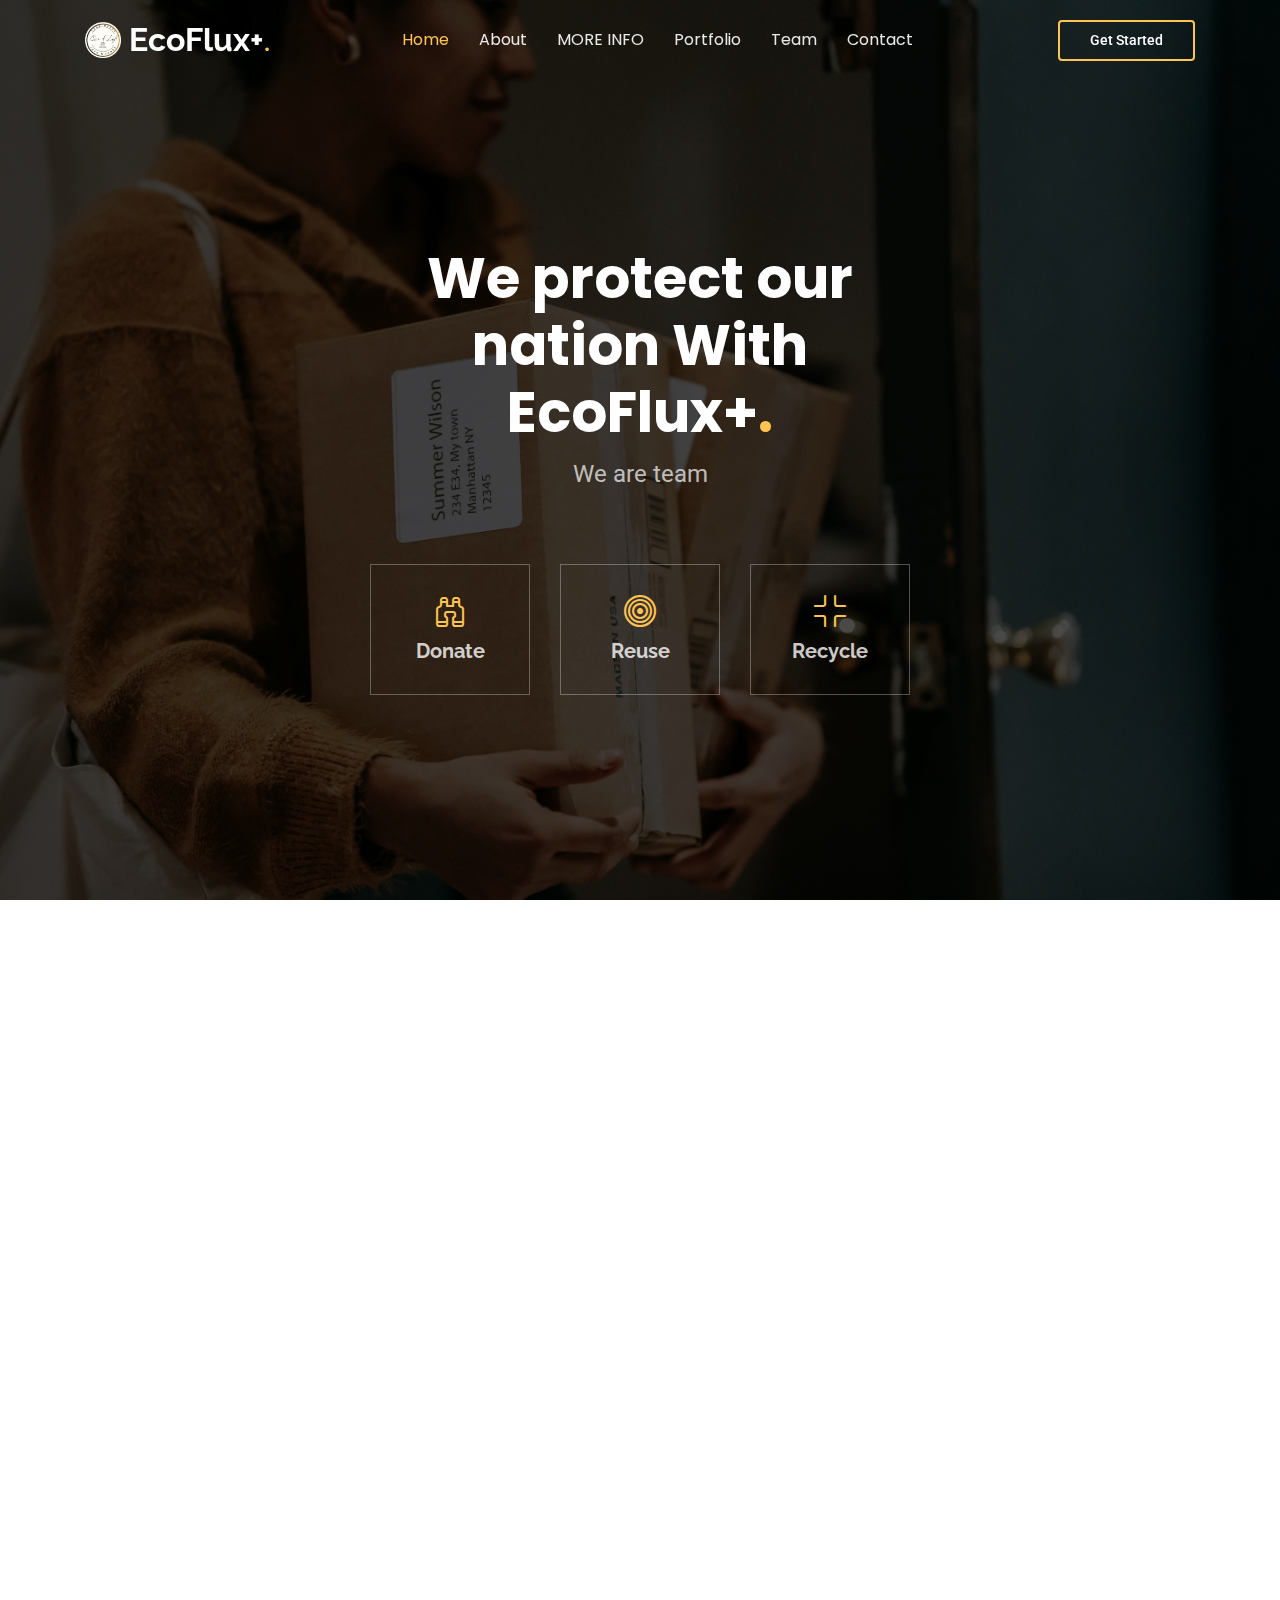
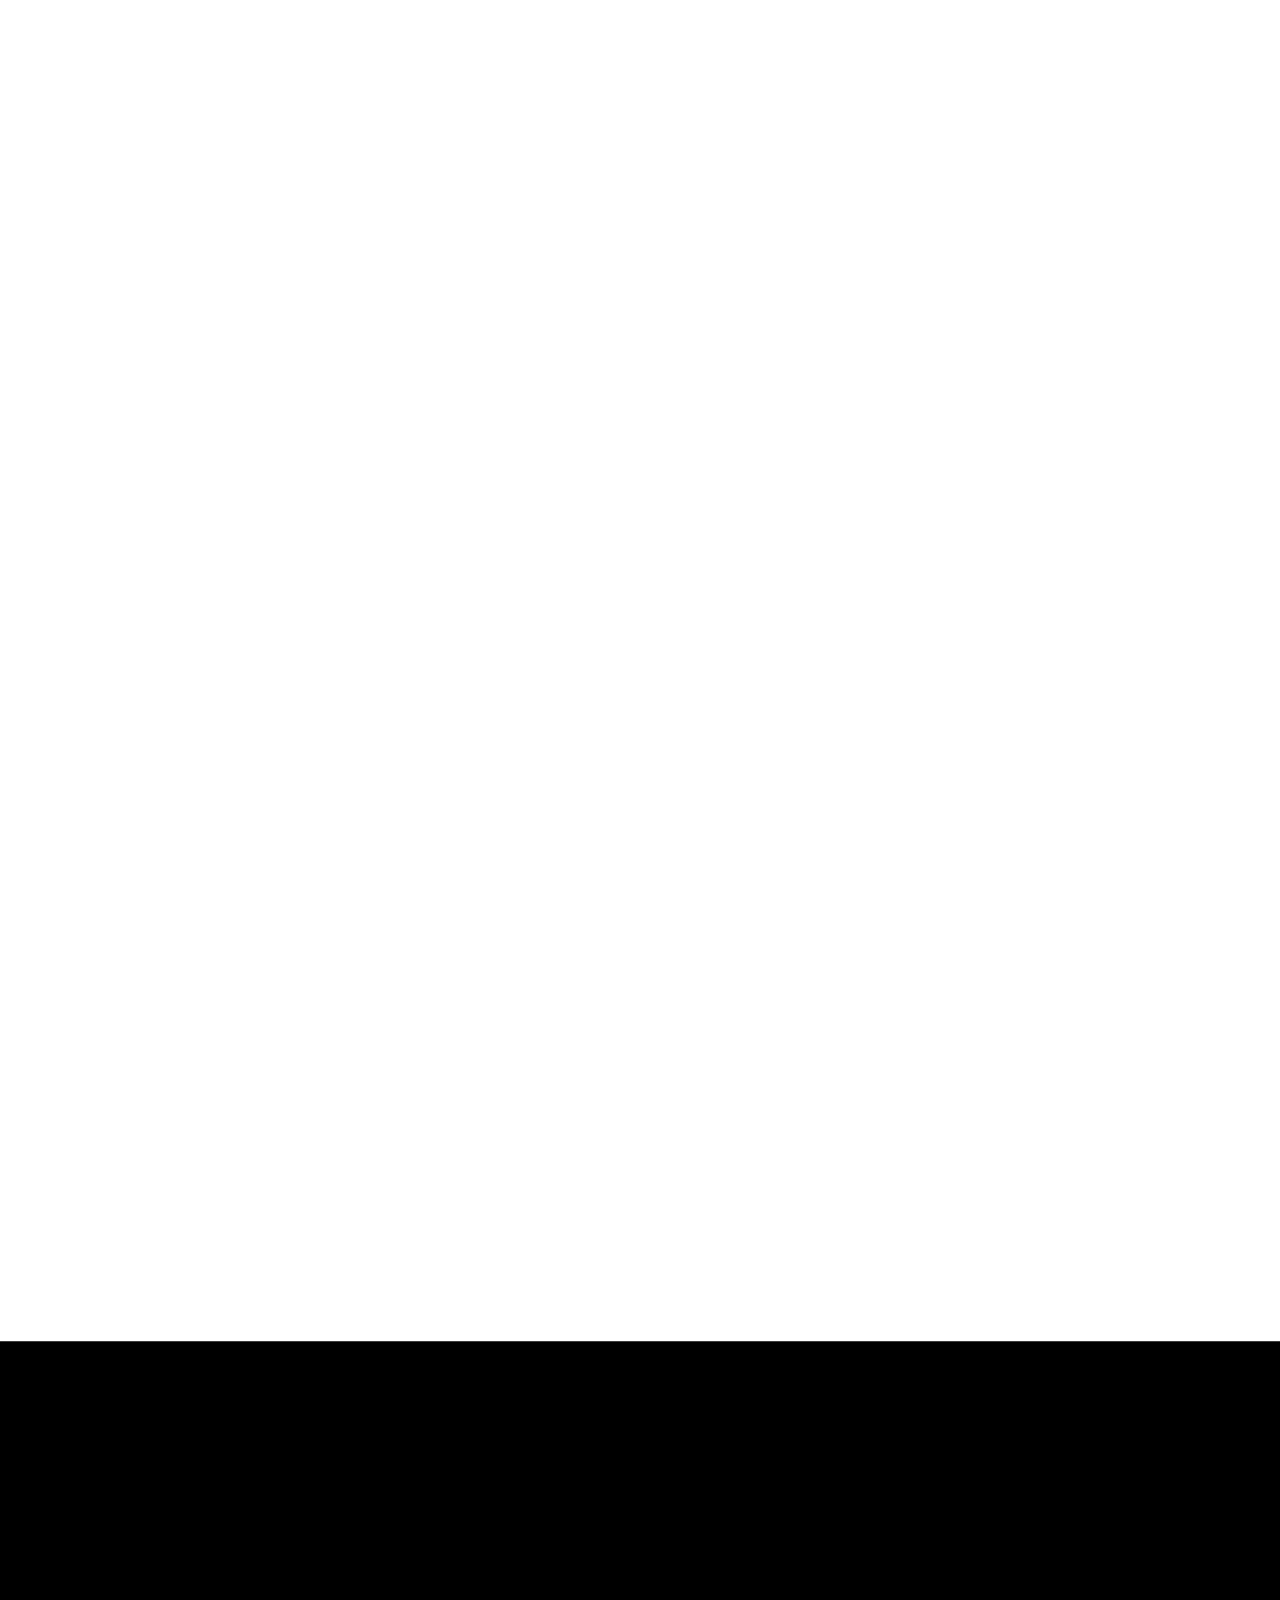
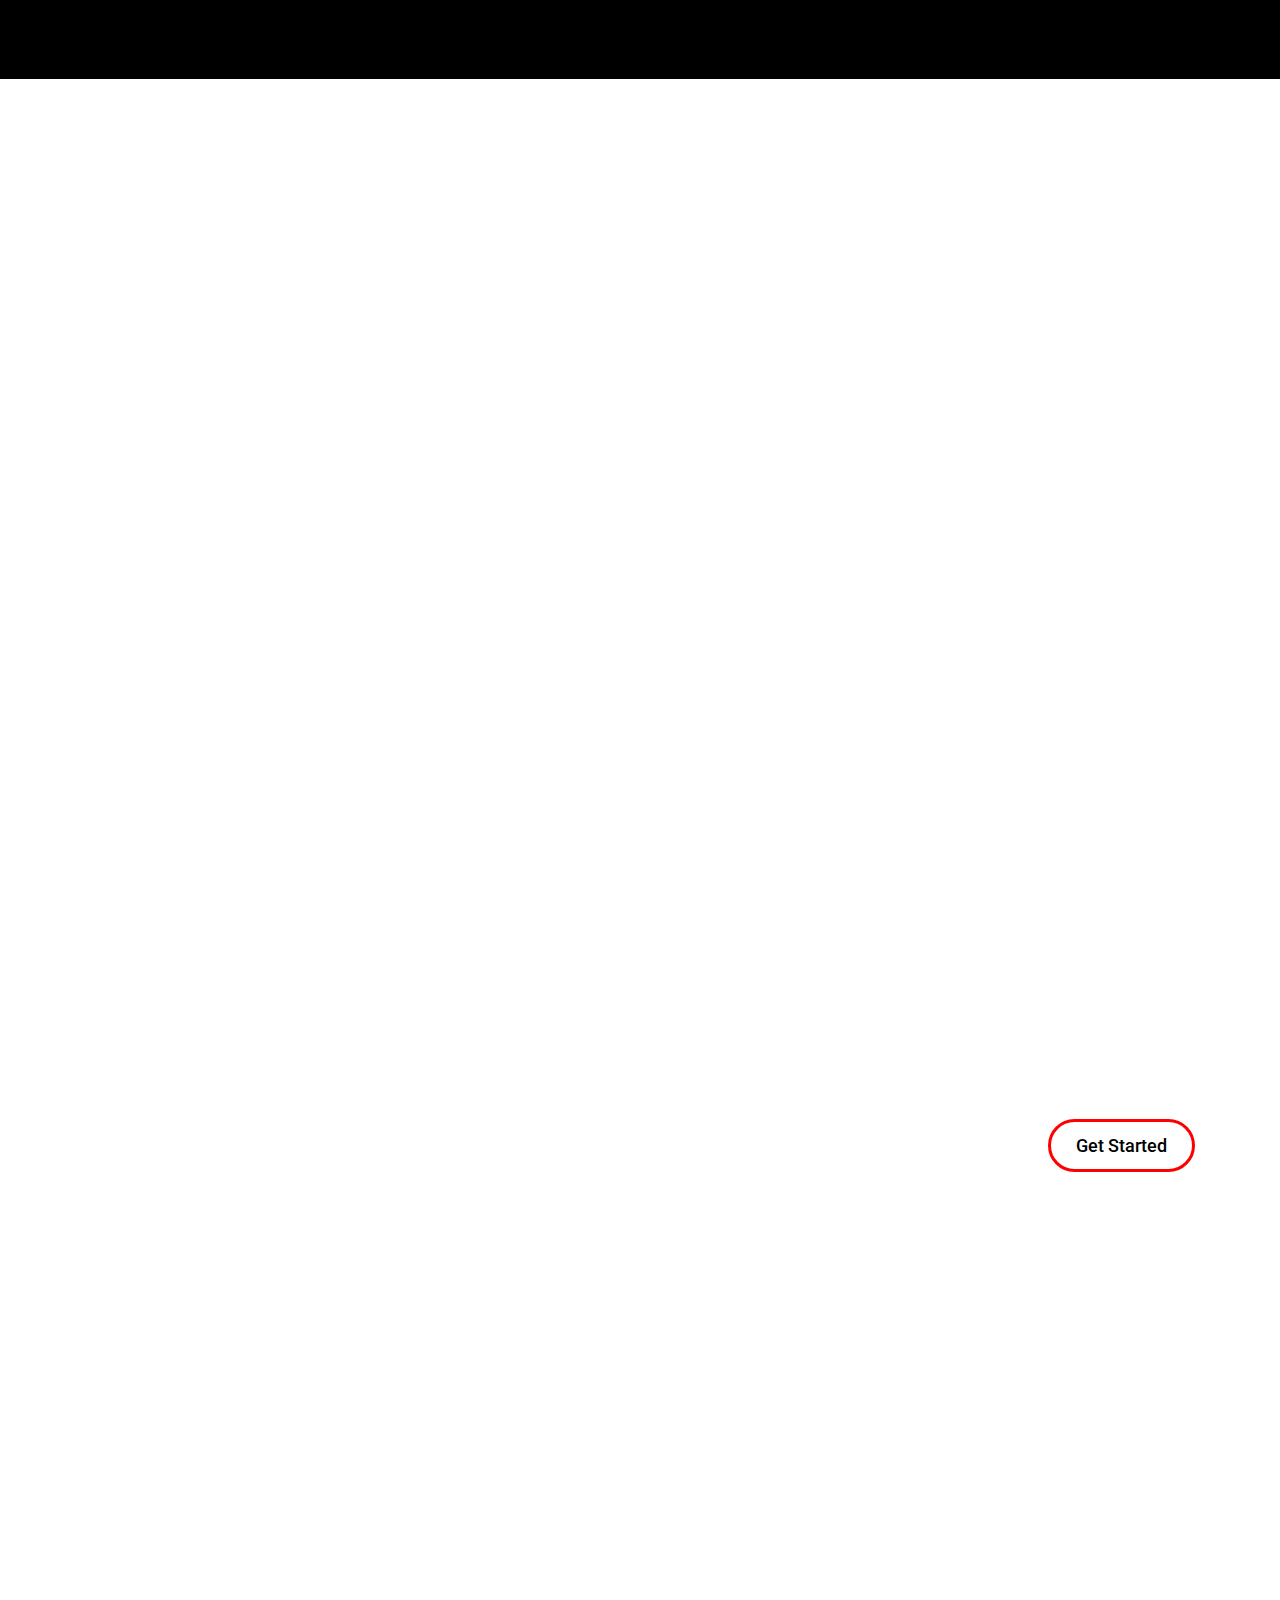
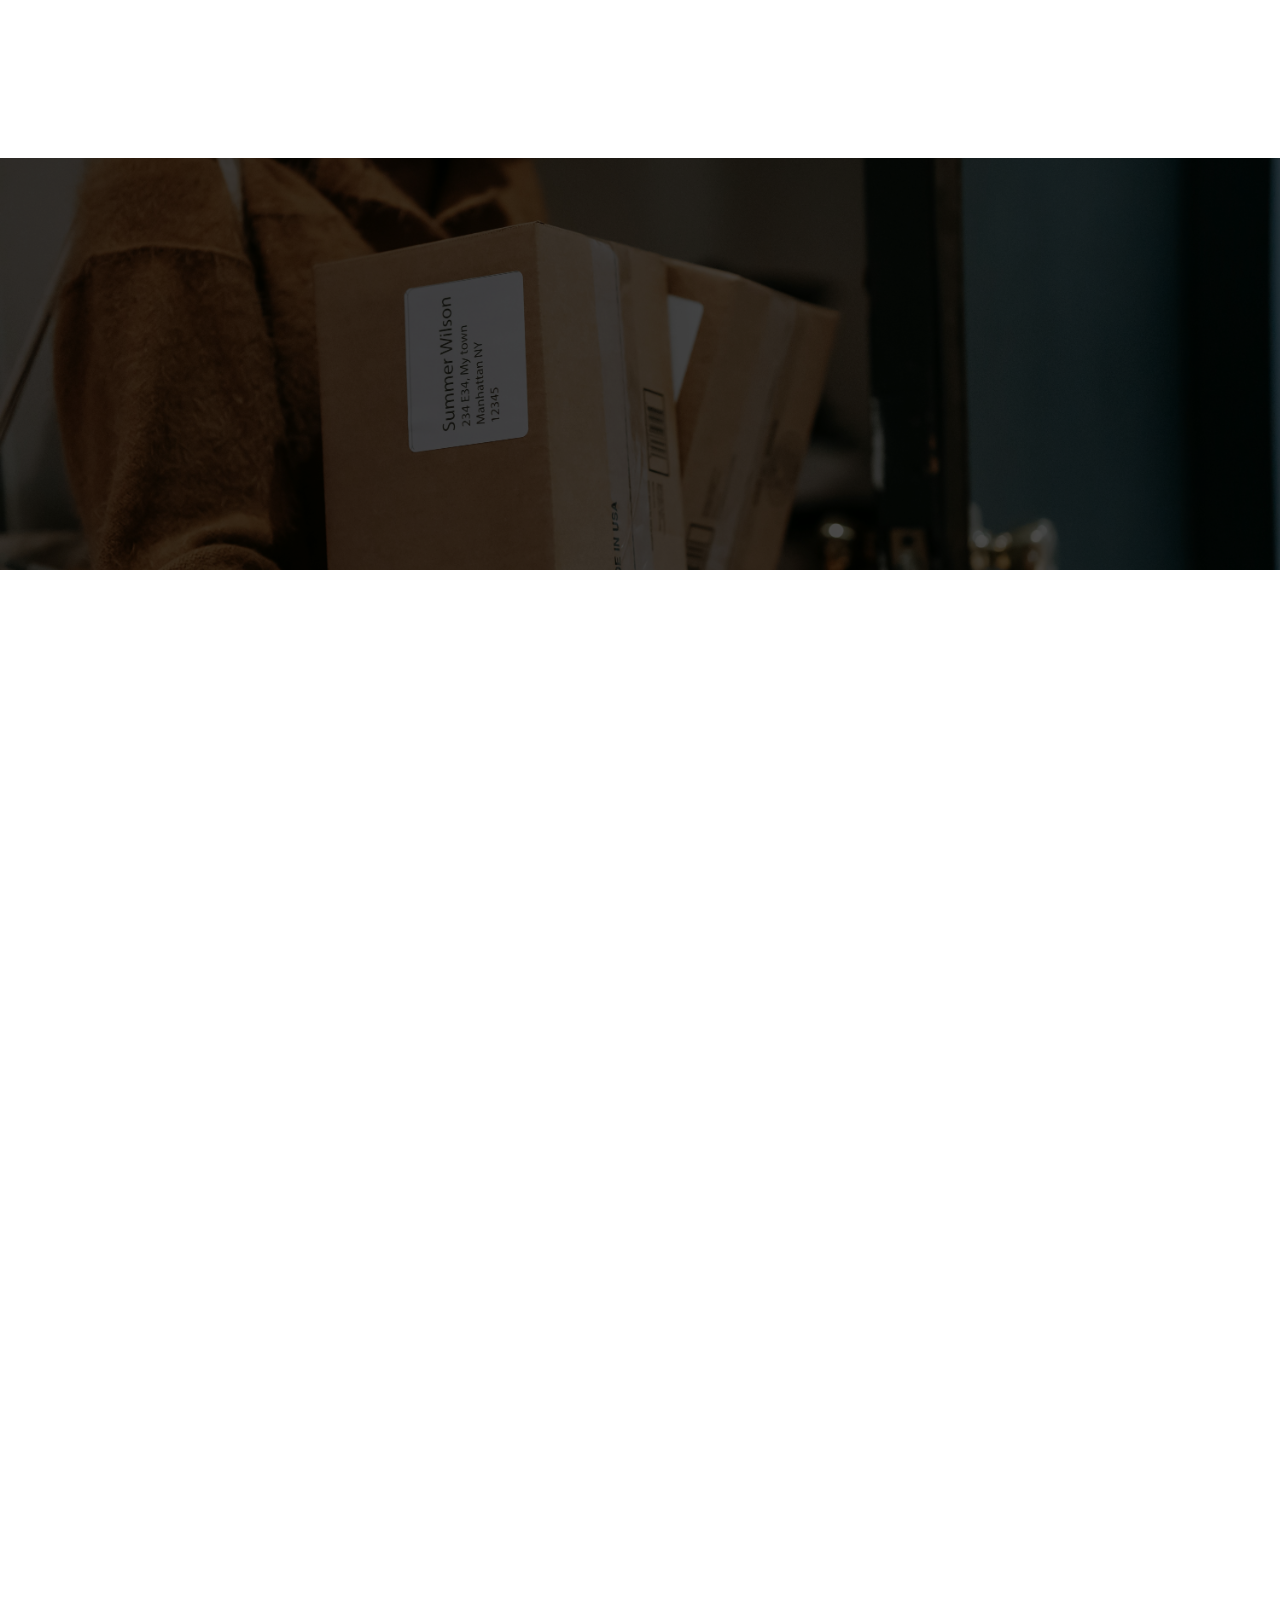
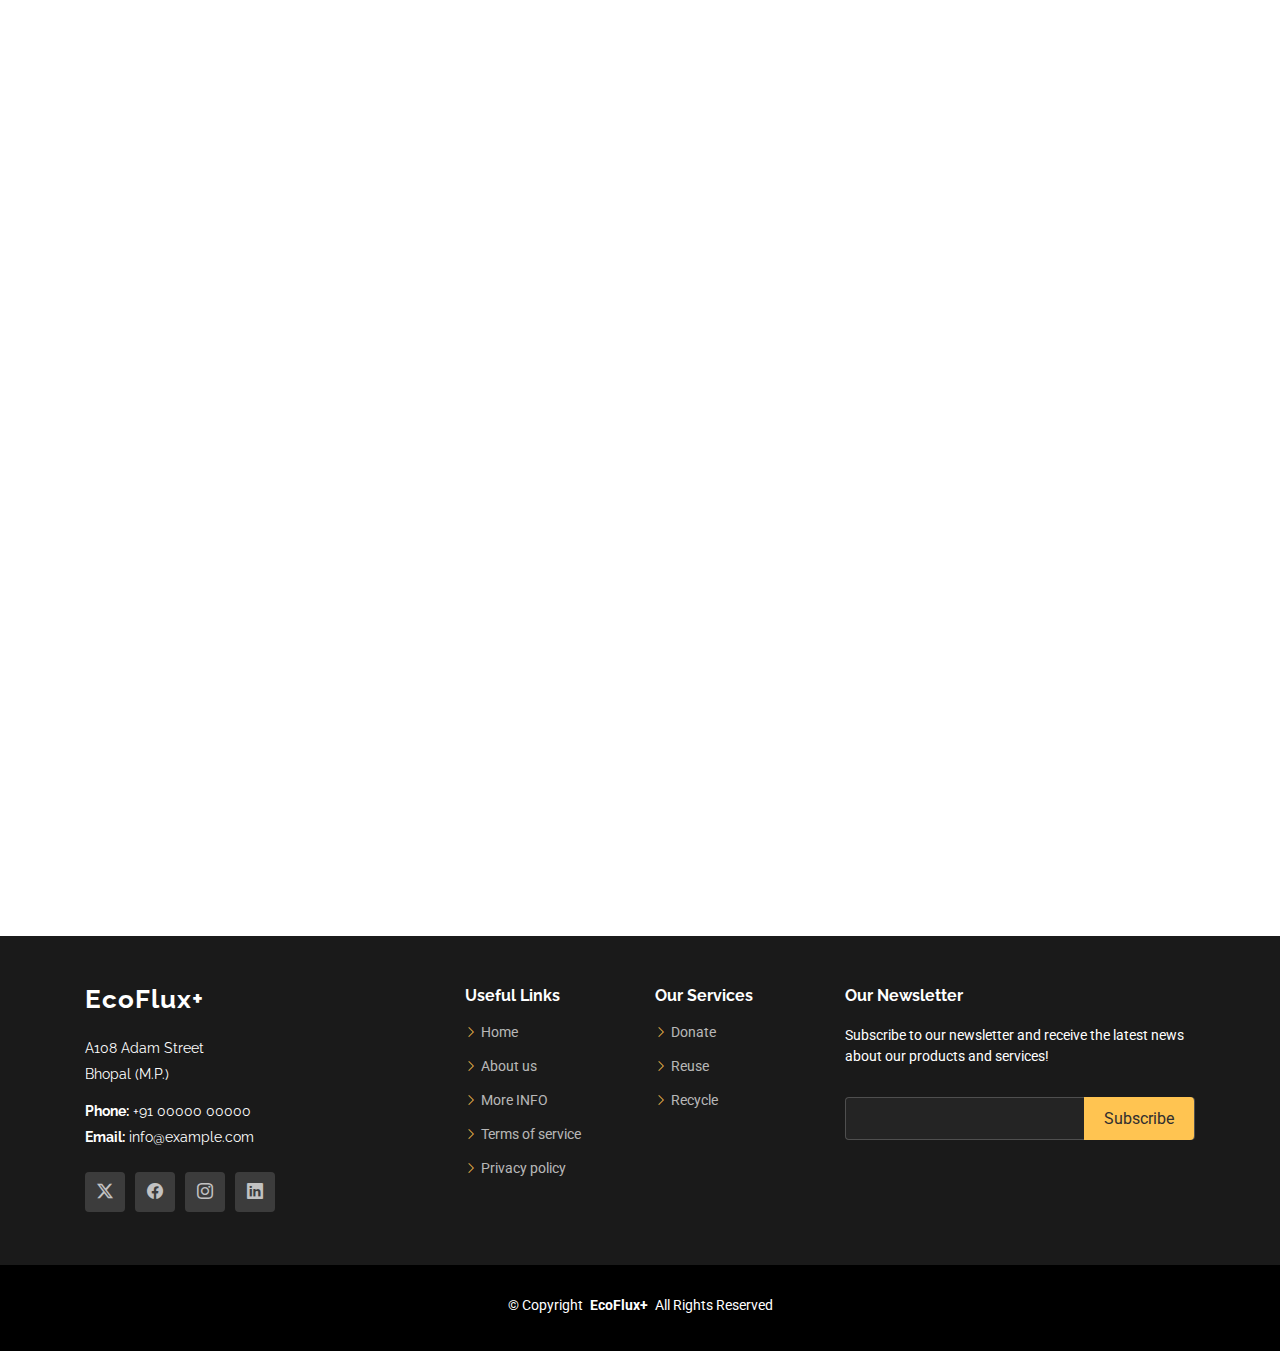
==== commit 72b369a4: "Update index2.html" ====
--- a/index2.html
+++ b/index2.html
@@ -927,9 +927,19 @@
 
   <!-- Scroll Top -->
   <a href="#" id="scroll-top" class="scroll-top d-flex align-items-center justify-content-center"><i class="bi bi-arrow-up-short"></i></a>
-  <a href="#" id="chatBotButton" class="chat-bot-button d-flex align-items-center justify-content-center">
-    <i class="fa-brands fa-rocketchat"></i>
-</a>
+ <script>
+  window.watsonAssistantChatOptions = {
+    integrationID: "7b0a2980-a5bc-4b33-b4ba-a53b90645445", // The ID of this integration.
+    region: "au-syd", // The region your integration is hosted in.
+    serviceInstanceID: "9c6e6949-b2ad-4208-be4b-8e7b87c9bf76", // The ID of your service instance.
+    onLoad: async (instance) => { await instance.render(); }
+  };
+  setTimeout(function(){
+    const t=document.createElement('script');
+    t.src="https://web-chat.global.assistant.watson.appdomain.cloud/versions/" + (window.watsonAssistantChatOptions.clientVersion || 'latest') + "/WatsonAssistantChatEntry.js";
+    document.head.appendChild(t);
+  });
+</script>
 
 
 
@@ -967,4 +977,4 @@
 
 </body>
 
-</html>+</html>
